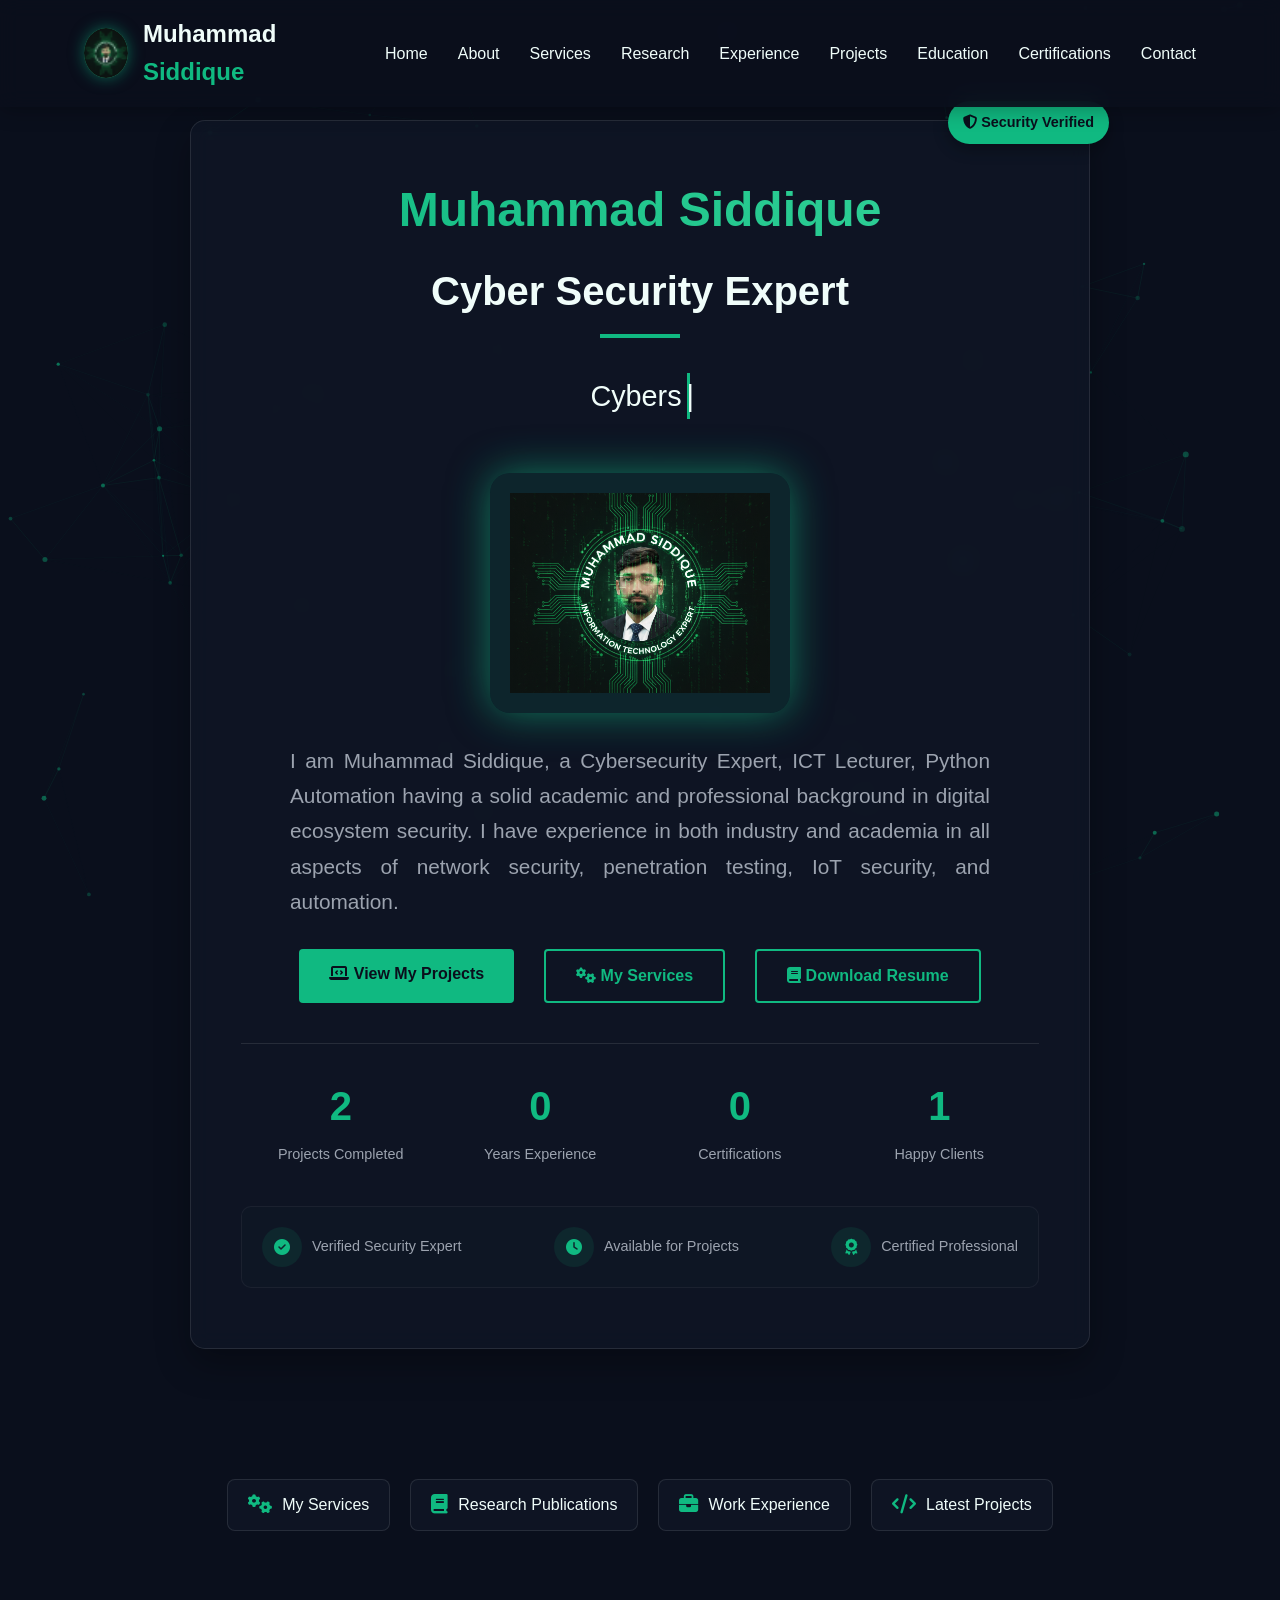
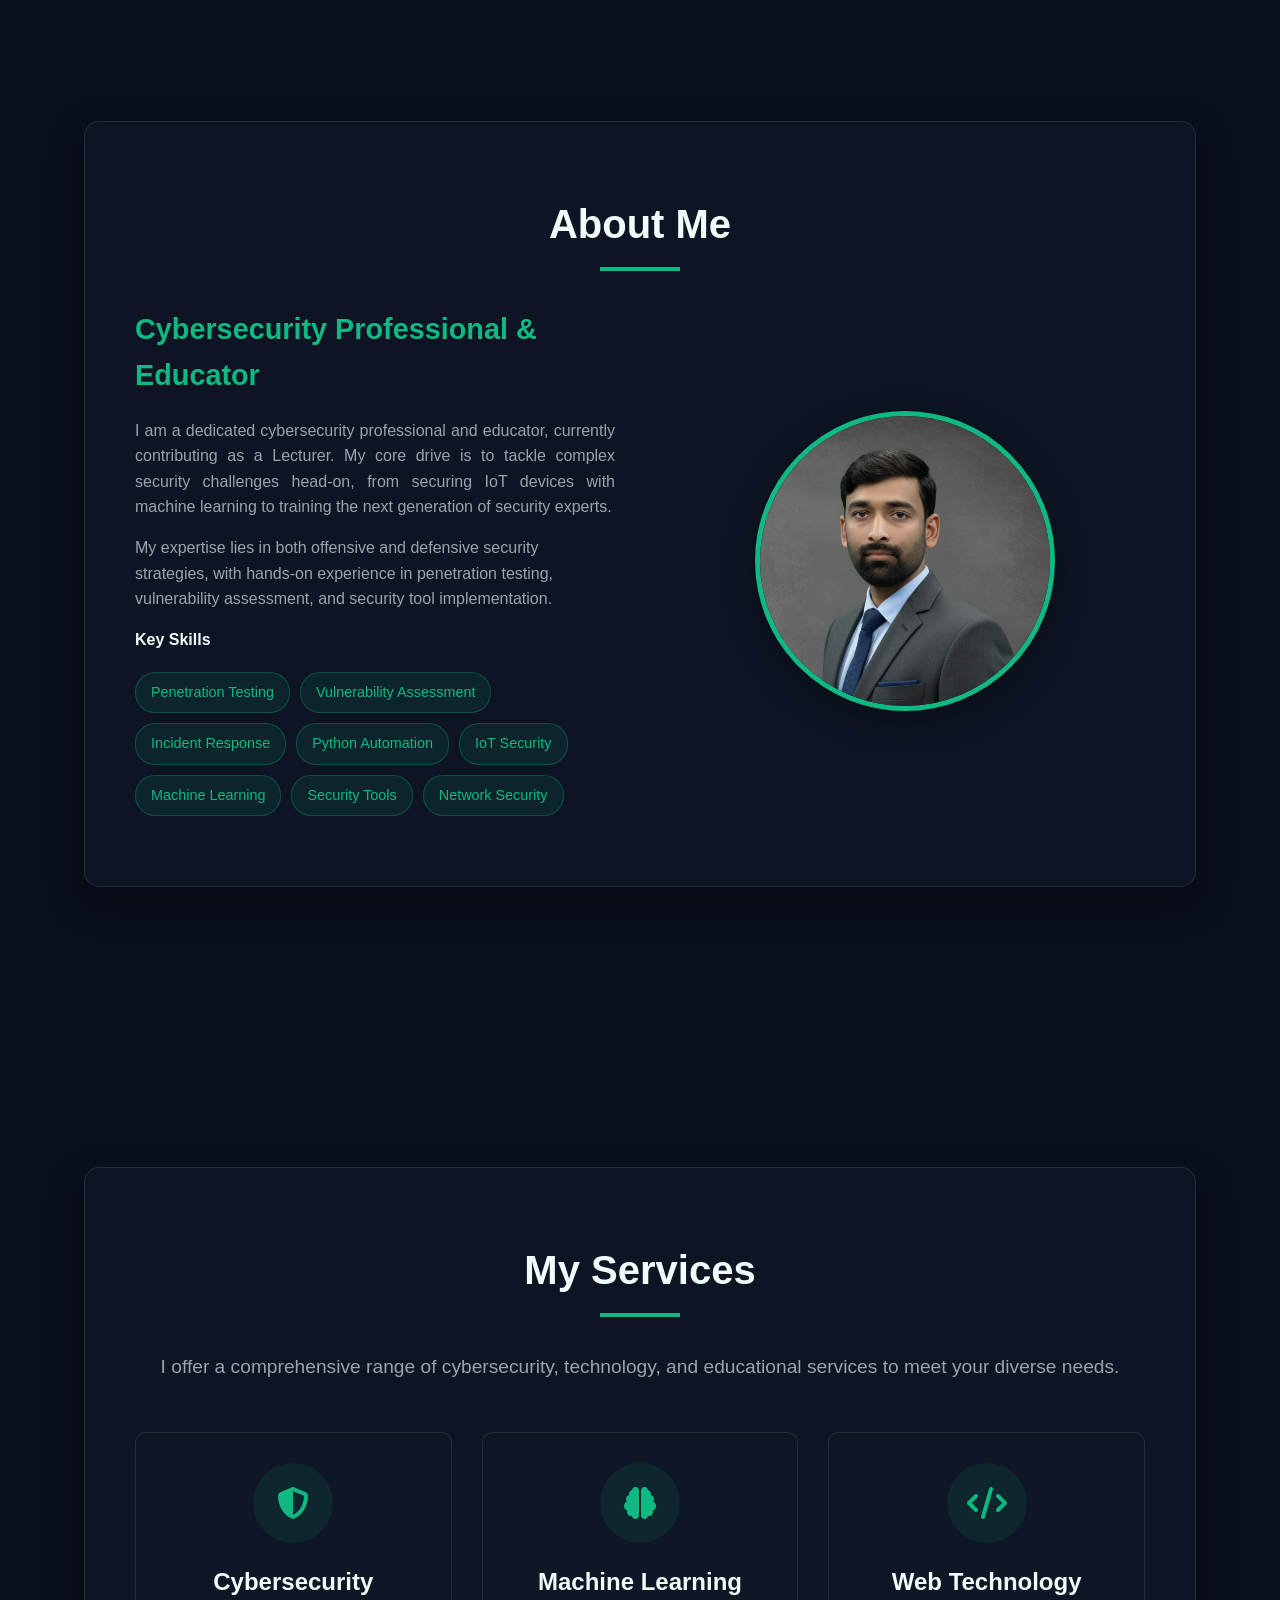
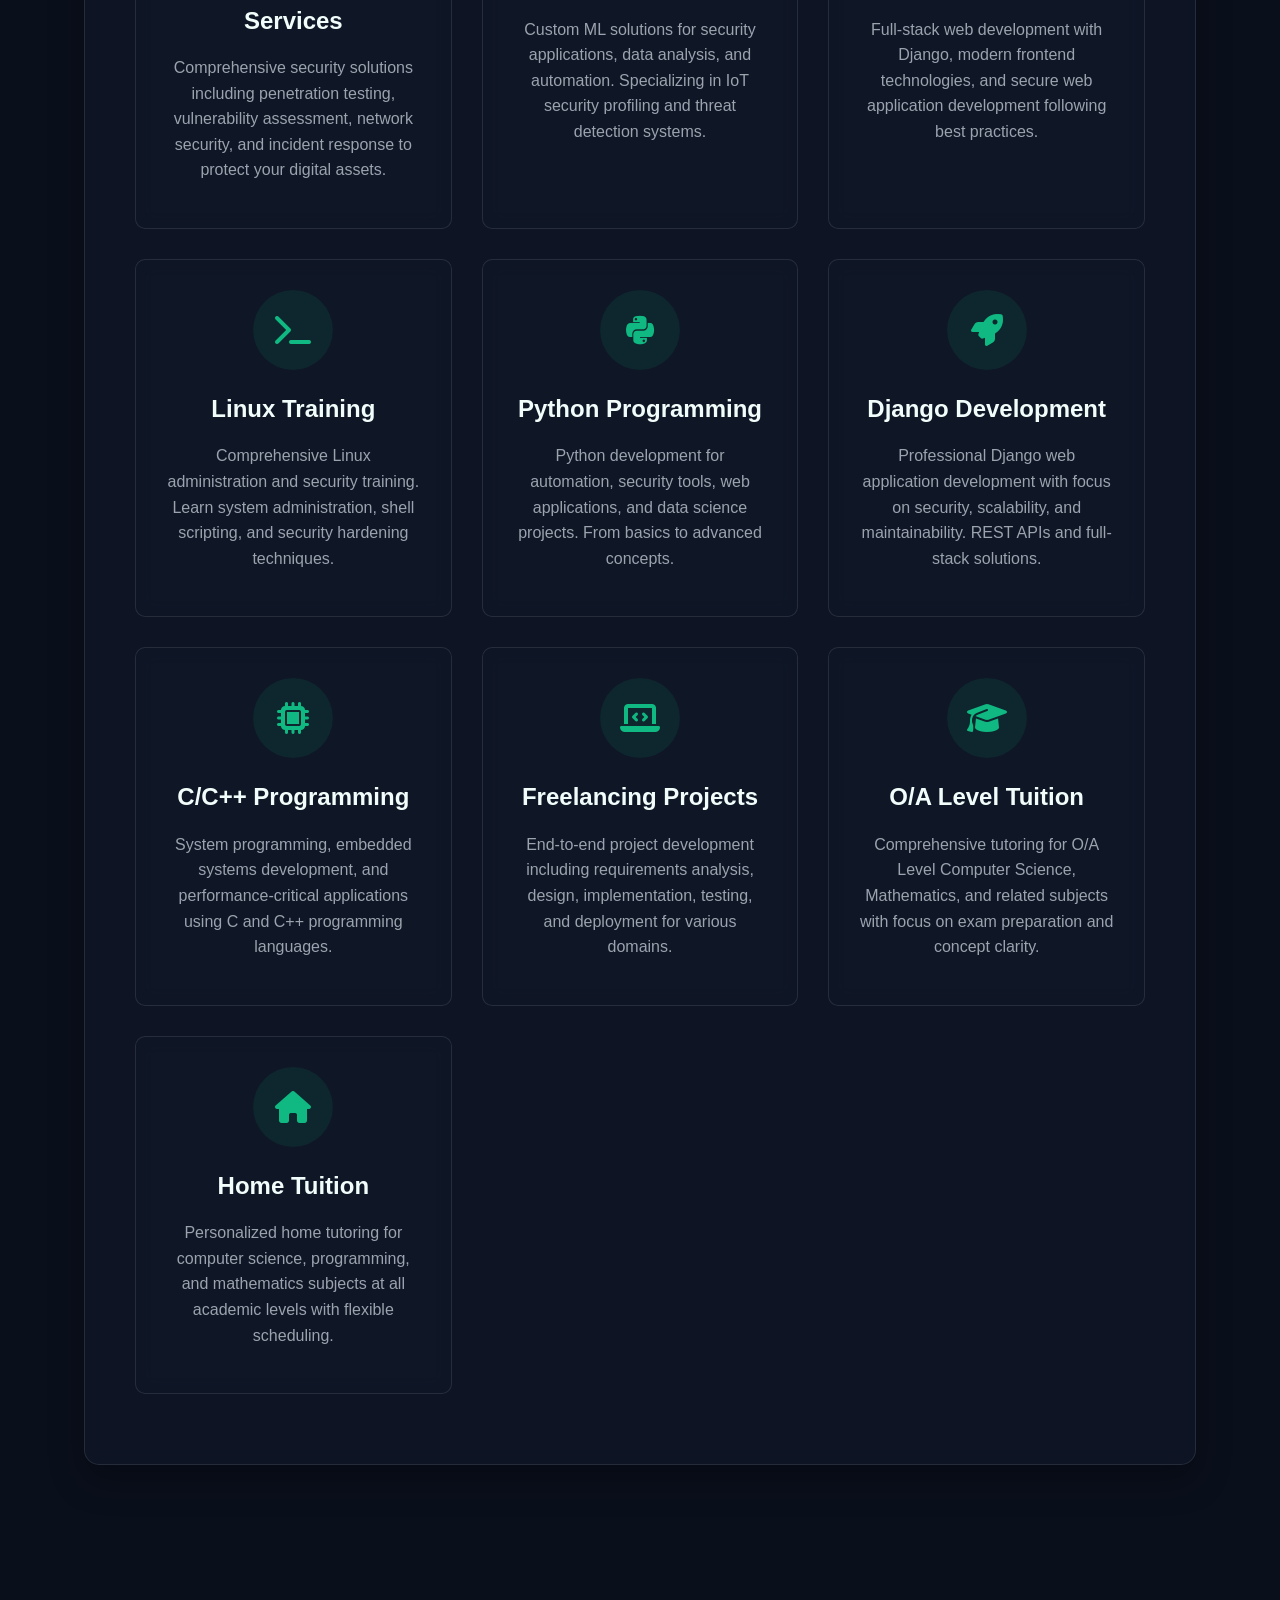
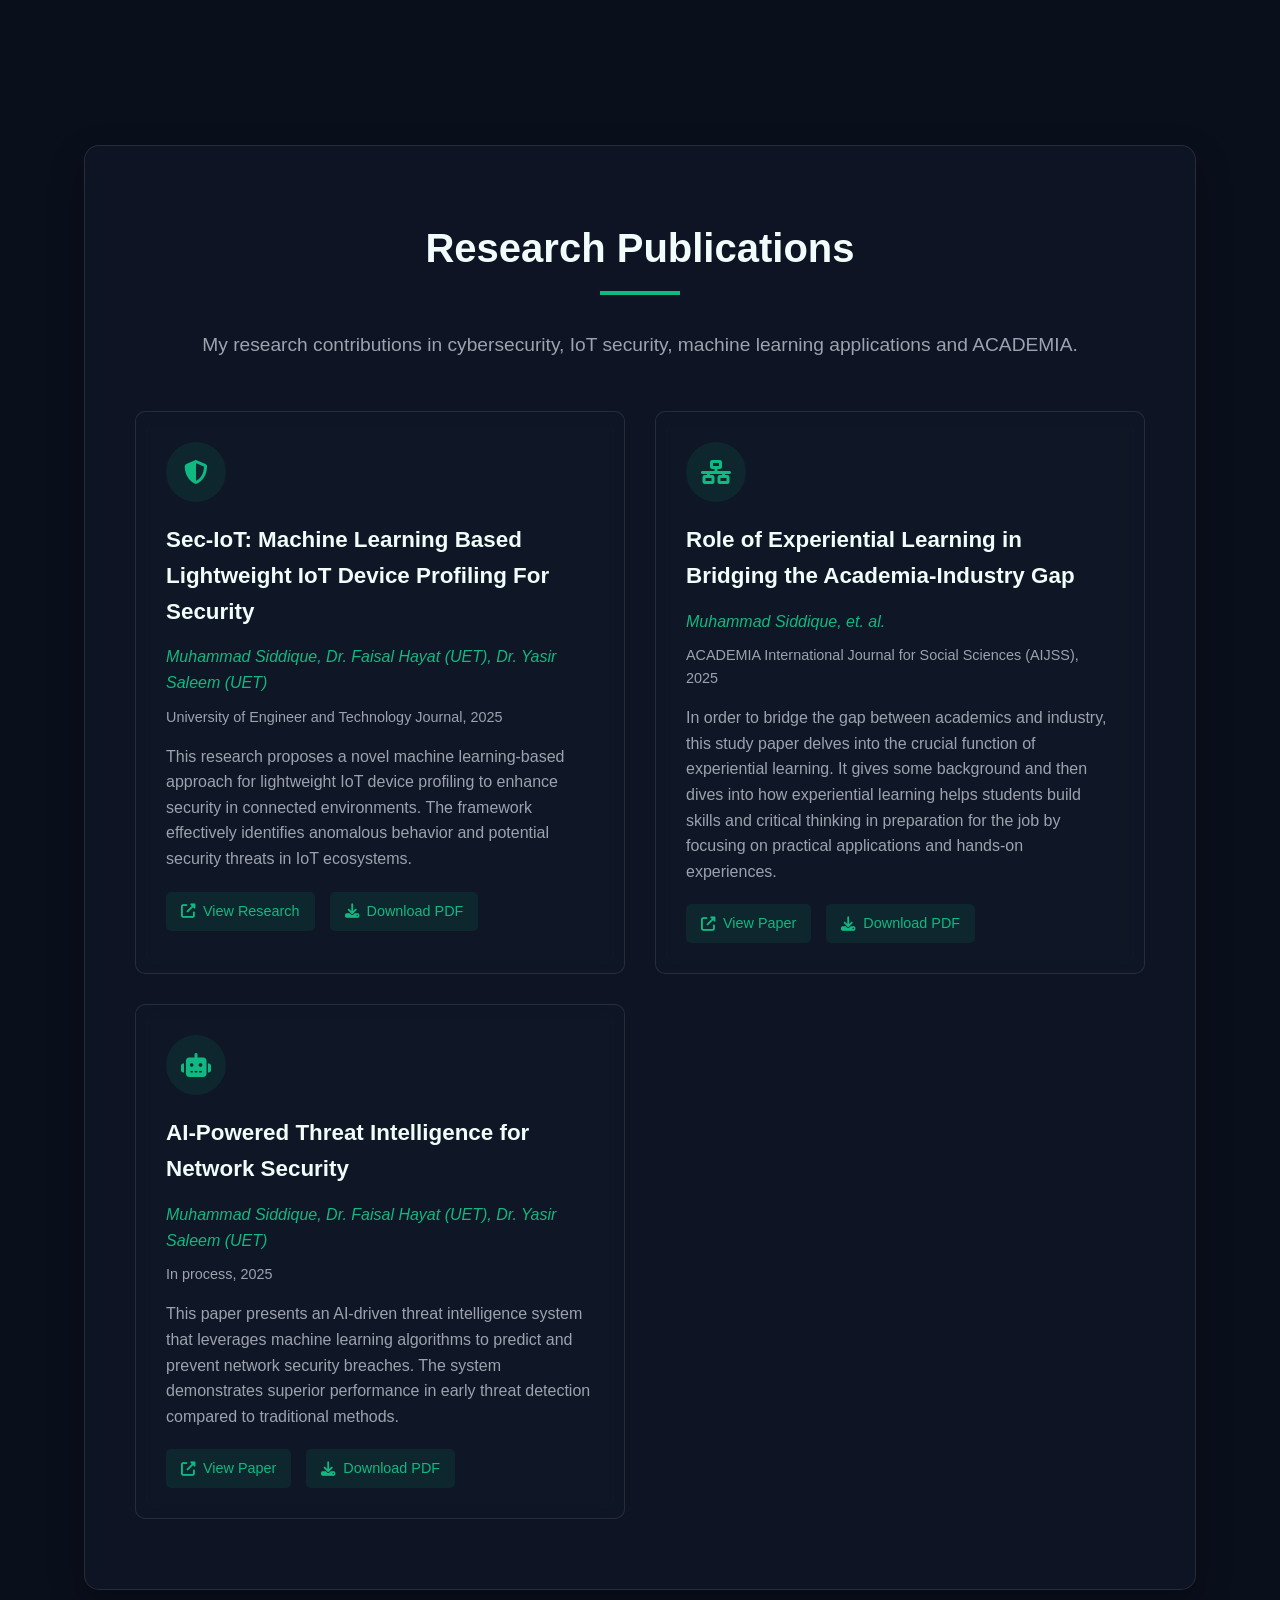
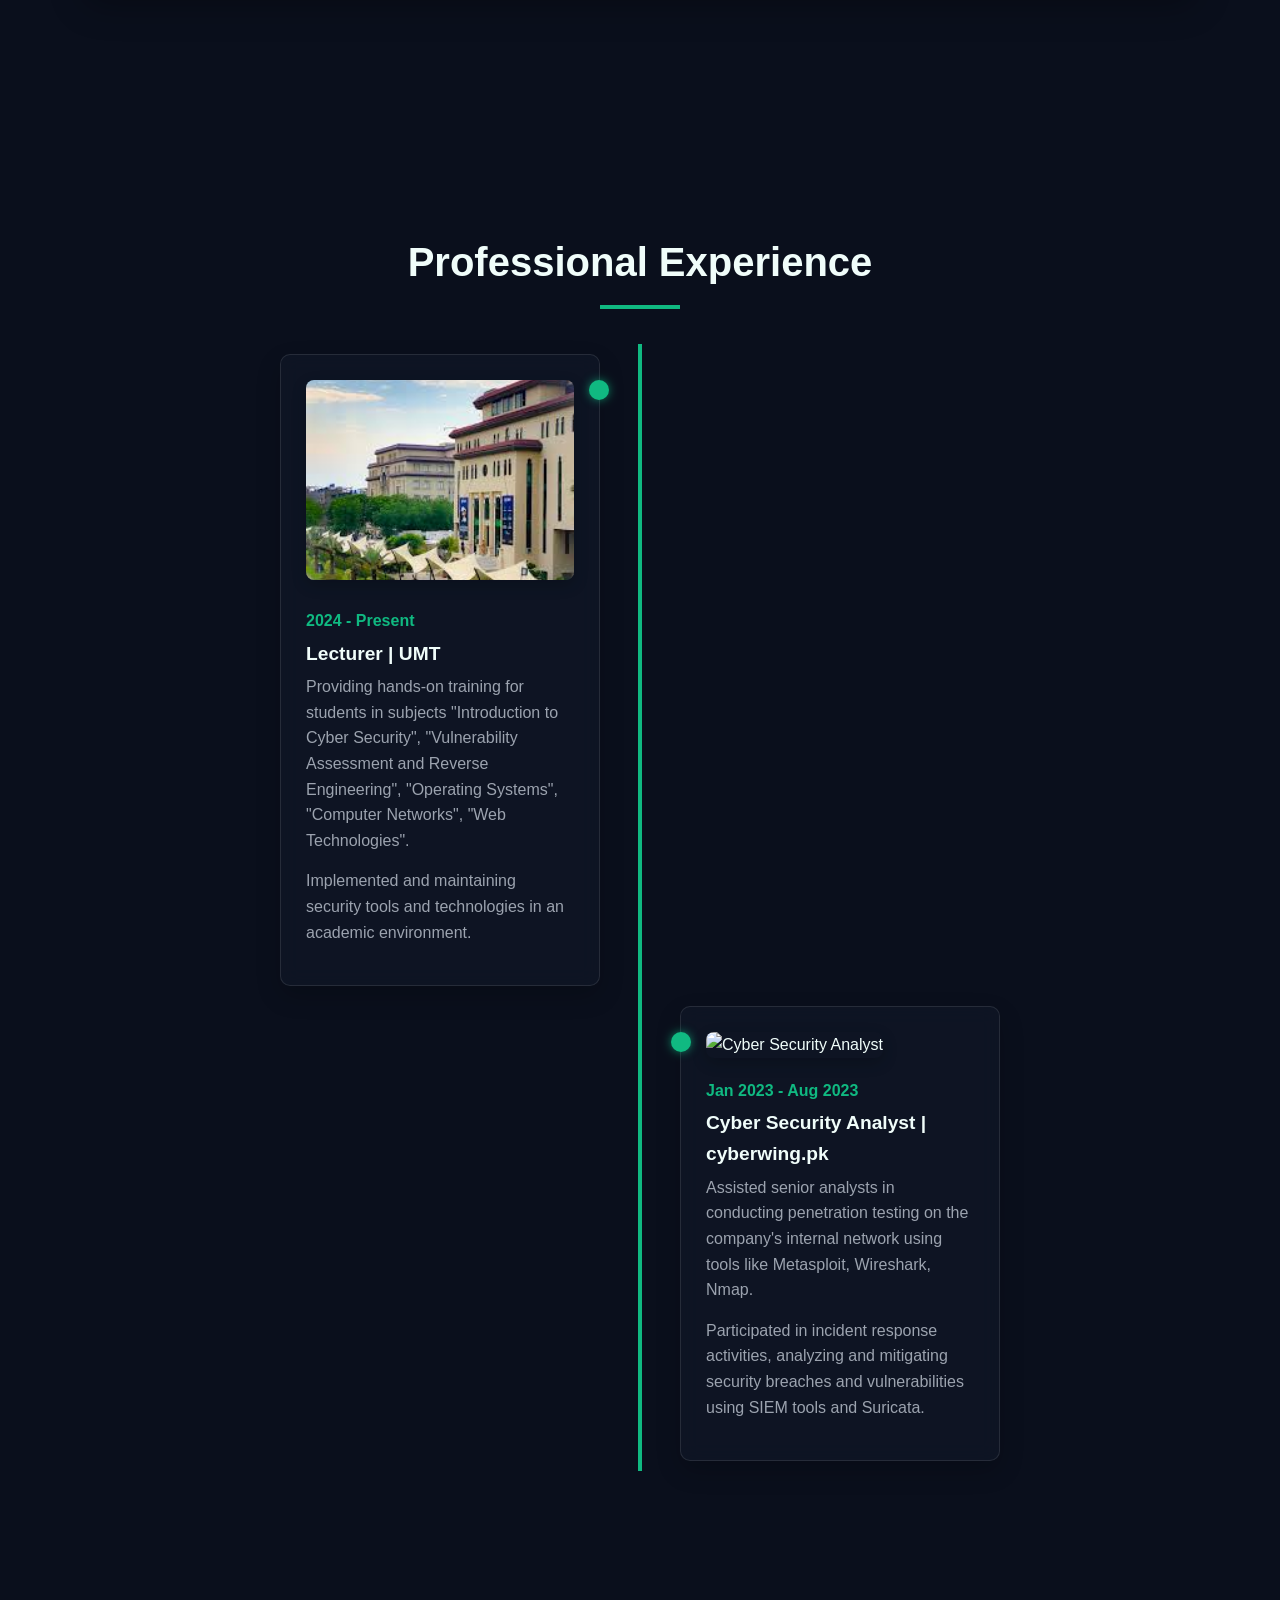
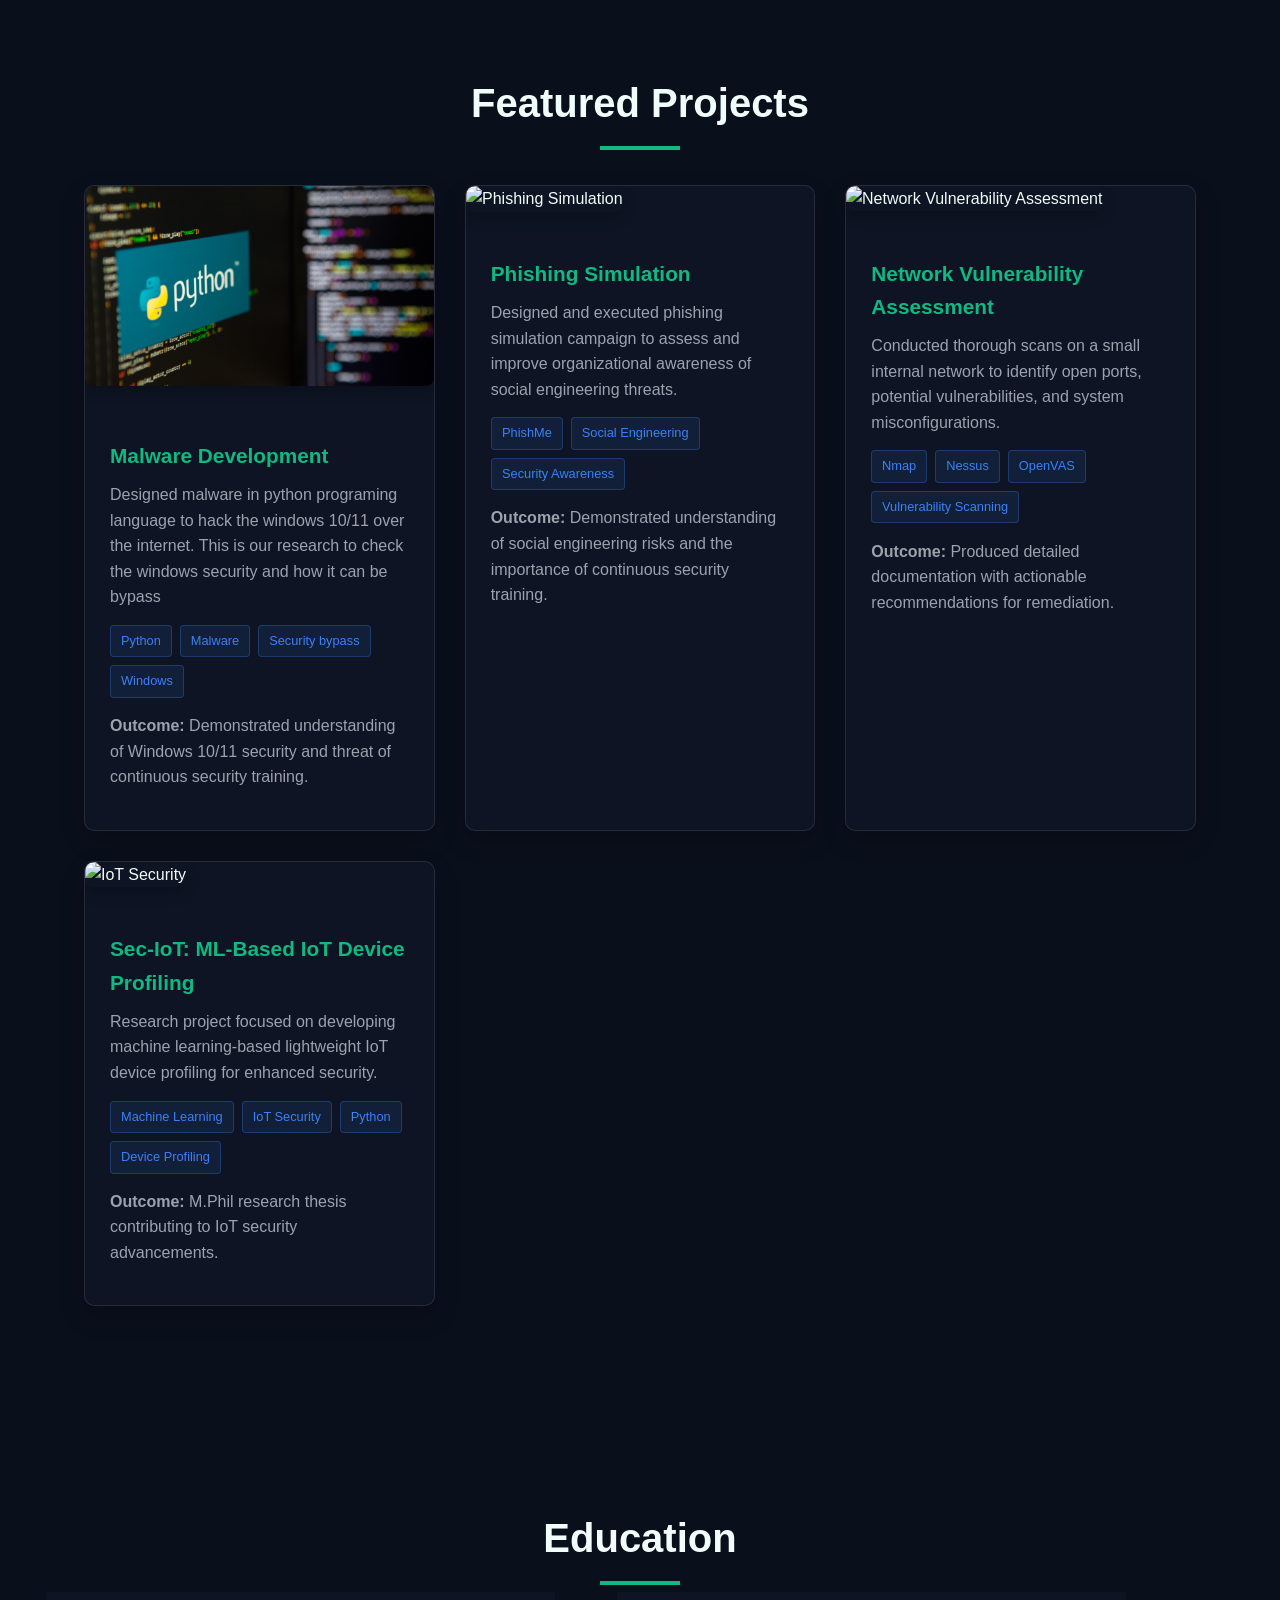
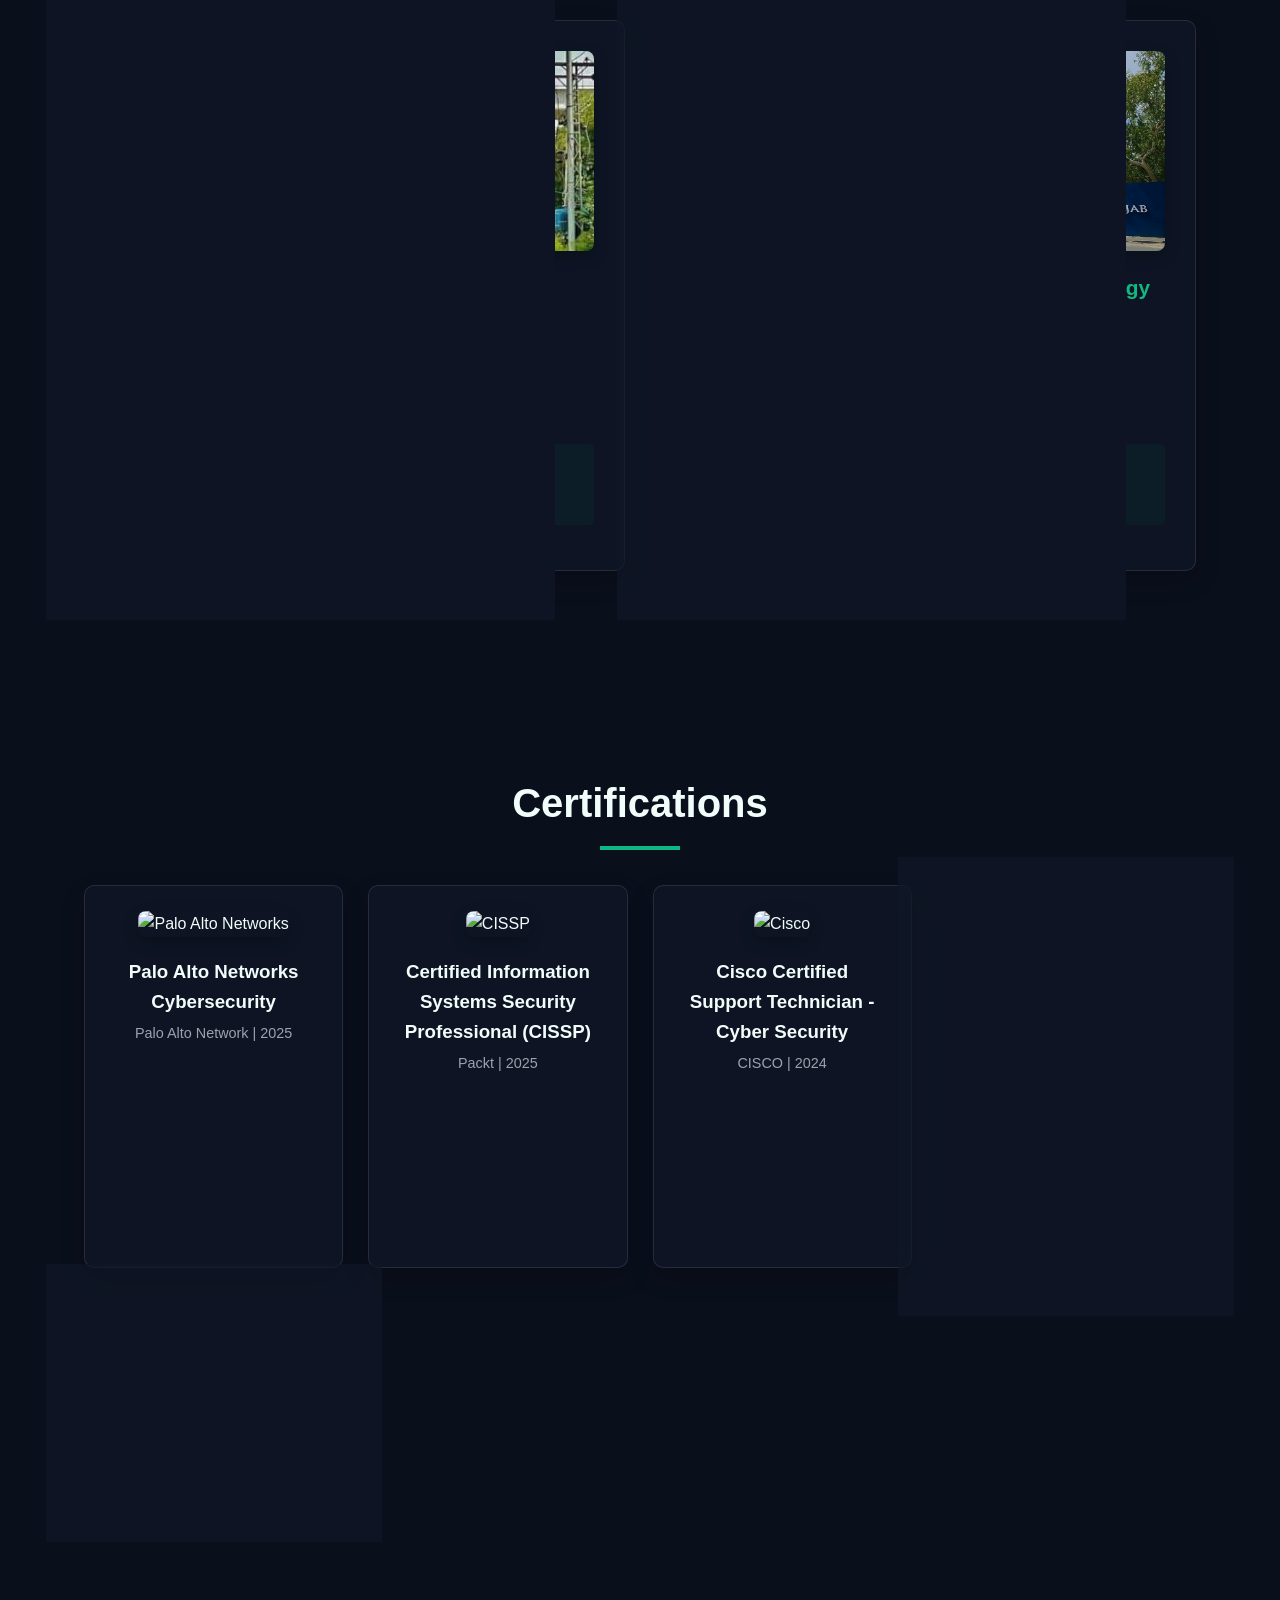
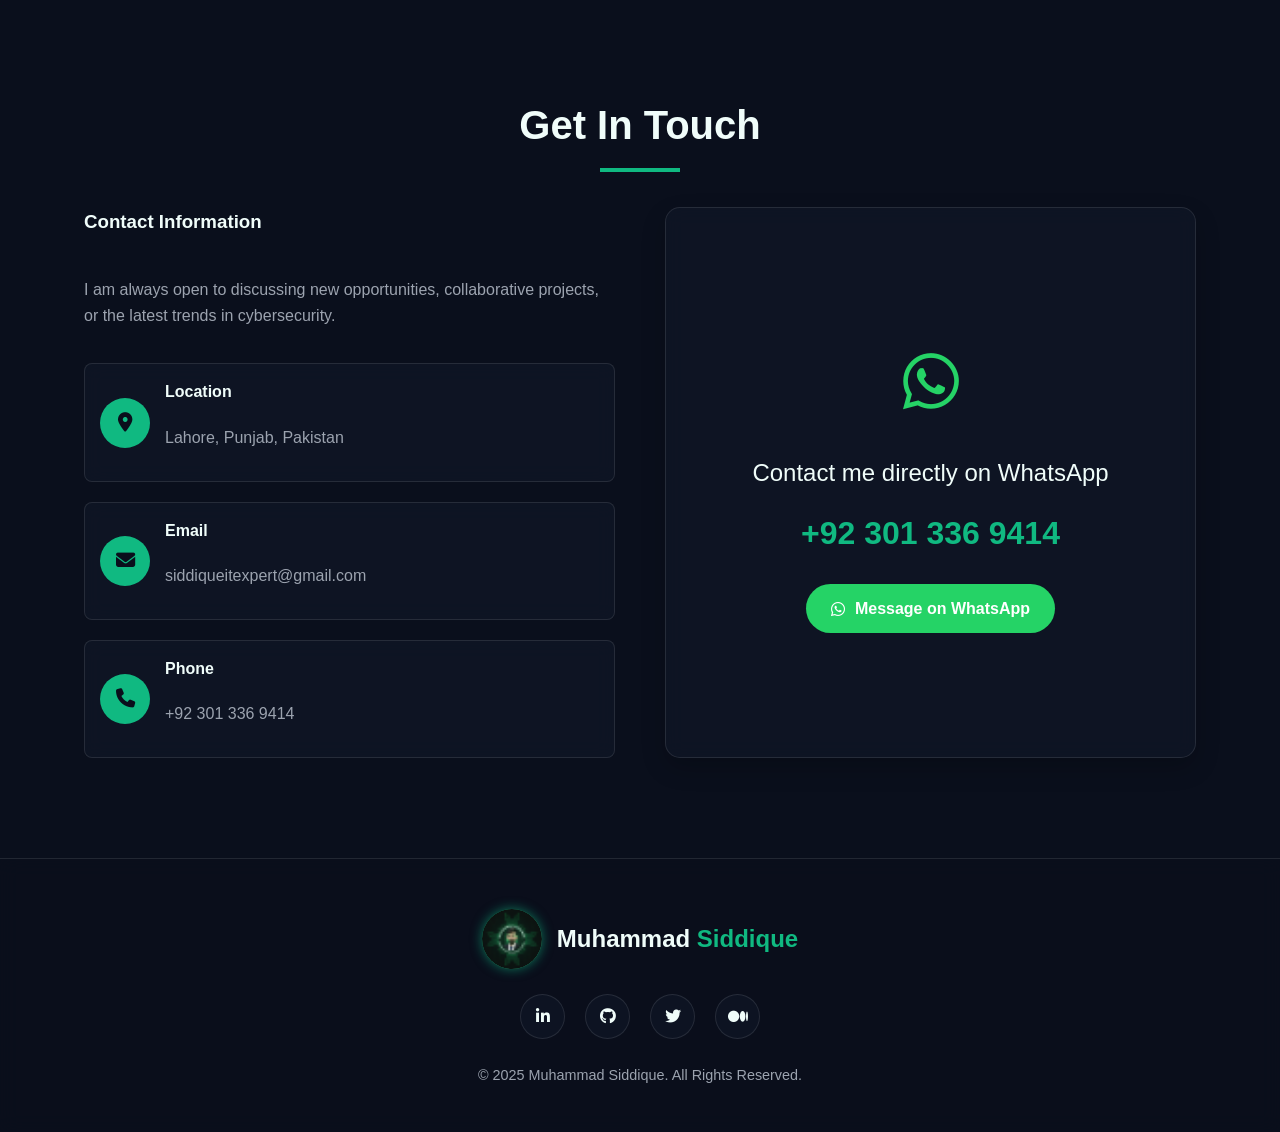
==== index.html @ 1ceaa765 "Update index.html" ====
<!DOCTYPE html>
<html lang="en">
<head>
    <meta charset="UTF-8">
    <meta name="viewport" content="width=device-width, initial-scale=1.0">
    <title>Muhammad Siddique | Cybersecurity Expert</title>
    <link rel="stylesheet" href="https://cdnjs.cloudflare.com/ajax/libs/font-awesome/6.4.0/css/all.min.css">
    <link rel="stylesheet" href="style.css">
</head>
<body>
    <!-- Animated Network Background -->
    <canvas id="network-canvas"></canvas>

    <!-- Scroll to top button -->
    <div class="scroll-top" id="scrollTop">
        <i class="fas fa-chevron-up"></i>
    </div>

    <!-- Header -->
    <header>
        <div class="container header-container">
            <div class="logo-container"> 
                <div class="logo-img"><img src="/favicon/favicon-32x32.png" alt=""></div>
                <div class="logo-text">Muhammad <span>Siddique</span></div>
            </div>
            <nav>
                <div class="menu-toggle" id="menuToggle">
                    <i class="fas fa-bars"></i>
                </div>
                <ul id="navMenu">
                    <li><a href="#home">Home</a></li>
                    <li><a href="#about">About</a></li>
                    <li><a href="#services">Services</a></li>
                    <li><a href="#research">Research</a></li>
                    <li><a href="#experience">Experience</a></li>
                    <li><a href="#projects">Projects</a></li>
                    <li><a href="#education">Education</a></li>
                    <li><a href="#certifications">Certifications</a></li>
                    <li><a href="#contact">Contact</a></li>
                </ul>
            </nav>
        </div>
    </header>

    <!-- Enhanced Hero Section - Centered -->
    <section class="hero" id="home">
        <div class="container">
            <div class="hero-content">
                <div class="security-badge">
                    <i class="fas fa-shield-alt"></i> Security Verified
                </div>
                
                <h1>Muhammad <span class="highlight">Siddique</span></h1>
                
                <!-- Name above typing text -->
                <div class="name-above-typing">
                    <h2 class="profession-title">Cyber Security Expert</h2>
                </div>
                
                <div class="typing-text" id="typingText"></div>
                
                <!-- Logo before description -->
                <div class="hero-logo">
                    <div class="hero-logo-container">
                        <div class="hero-logo-img">
                            <div style="width: 100%; height: 200px; background: rgba(16, 185, 129, 0.1); display: flex; align-items: center; justify-content: center; color: var(--primary); font-size: 1.5rem;">
                               <img src="asserts/logo.png" alt="">
                                
                            </div>
                        </div>
                       
                    </div>
                </div>

                <p style="text-align: justify;" class="hero-description">I am Muhammad Siddique, a Cybersecurity Expert, ICT Lecturer, 
                    Python Automation having a solid academic and professional background in digital 
                    ecosystem security. I have experience in both industry and academia in all aspects
                     of network security, penetration testing, IoT security, and automation.</p>
                
                <div class="hero-buttons">
                    <a href="#projects" class="btn">
                        <i class="fas fa-laptop-code"></i> View My Projects
                    </a>
                    <a href="#services" class="btn btn-secondary">
                        <i class="fas fa-cogs"></i> My Services
                    </a>
                    <a href="asserts/Muhammad_Siddique_Resume.pdf" class="btn btn-secondary">
                        <i class="fas fa-book"></i> Download Resume
                    </a>
                </div>
                
                <div class="hero-stats">
                    <div class="stat-item">
                        <div class="stat-number" id="projectsCount">0</div>
                        <div class="stat-label">Projects Completed</div>
                    </div>
                    <div class="stat-item">
                        <div class="stat-number" id="experienceYears">0</div>
                        <div class="stat-label">Years Experience</div>
                    </div>
                    <div class="stat-item">
                        <div class="stat-number" id="certificationsCount">0</div>
                        <div class="stat-label">Certifications</div>
                    </div>
                    <div class="stat-item">
                        <div class="stat-number" id="clientsCount">0</div>
                        <div class="stat-label">Happy Clients</div>
                    </div>
                </div>
                
                <div class="trust-indicators">
                    <div class="trust-item">
                        <div class="trust-icon">
                            <i class="fas fa-check-circle"></i>
                        </div>
                        <div class="trust-text">Verified Security Expert</div>
                    </div>
                    <div class="trust-item">
                        <div class="trust-icon">
                            <i class="fas fa-clock"></i>
                        </div>
                        <div class="trust-text">Available for Projects</div>
                    </div>
                    <div class="trust-item">
                        <div class="trust-icon">
                            <i class="fas fa-award"></i>
                        </div>
                        <div class="trust-text">Certified Professional</div>
                    </div>
                </div>
            </div>
        </div>
    </section>

    <!-- Quick Links Section -->
    <section class="quick-links-section">
        <div class="container">
            <div class="quick-links">
                <a href="#services" class="quick-link">
                    <i class="fas fa-cogs"></i>
                    <span>My Services</span>
                </a>
                <a href="#research" class="quick-link">
                    <i class="fas fa-book"></i>
                    <span>Research Publications</span>
                </a>
                <a href="#experience" class="quick-link">
                    <i class="fas fa-briefcase"></i>
                    <span>Work Experience</span>
                </a>
                <a href="#projects" class="quick-link">
                    <i class="fas fa-code"></i>
                    <span>Latest Projects</span>
                </a>
            </div>
        </div>
    </section>

    <!-- About Section -->
    <section id="about">
        <div class="container">
            <div class="about">
                <h2>About Me</h2>
                <div class="about-content">
                    <div class="about-text">
                        <h3>Cybersecurity Professional & Educator</h3>
                        <p style="text-align: justify;">I am a dedicated cybersecurity professional and educator, currently contributing as a Lecturer. My core drive is to tackle complex security challenges head-on, from securing IoT devices with machine learning to training the next generation of security experts.</p>
                        <p>My expertise lies in both offensive and defensive security strategies, with hands-on experience in penetration testing, vulnerability assessment, and security tool implementation.</p>
                        
                        <h4>Key Skills</h4>
                        <div class="skills">
                            <span class="skill-tag">Penetration Testing</span>
                            <span class="skill-tag">Vulnerability Assessment</span>
                            <span class="skill-tag">Incident Response</span>
                            <span class="skill-tag">Python Automation</span>
                            <span class="skill-tag">IoT Security</span>
                            <span class="skill-tag">Machine Learning</span>
                            <span class="skill-tag">Security Tools</span>
                            <span class="skill-tag">Network Security</span>
                        </div>
                    </div>
                    <div class="profile-img-container">
                        <img src="asserts/siddique.png" alt="Muhammad Siddique" class="profile-img">
                    </div>
                </div>
            </div>
        </div>
    </section>

    <!-- Services Section -->
    <section id="services">
        <div class="container">
            <div class="services">
                <h2>My Services</h2>
                <p style="text-align: center; margin-bottom: 50px; font-size: 1.2rem; color: var(--gray);">
                    I offer a comprehensive range of cybersecurity, technology, and educational services to meet your diverse needs.
                </p>
                
                <div class="services-grid">
                    <div class="service-card">
                        <div class="service-icon">
                            <i class="fas fa-shield-alt"></i>
                        </div>
                        <h3 class="service-title">Cybersecurity Services</h3>
                        <p class="service-description">
                            Comprehensive security solutions including penetration testing, vulnerability assessment, 
                            network security, and incident response to protect your digital assets.
                        </p>
                    </div>
                    
                    <div class="service-card">
                        <div class="service-icon">
                            <i class="fas fa-brain"></i>
                        </div>
                        <h3 class="service-title">Machine Learning</h3>
                        <p class="service-description">
                            Custom ML solutions for security applications, data analysis, and automation. 
                            Specializing in IoT security profiling and threat detection systems.
                        </p>
                    </div>
                    
                    <div class="service-card">
                        <div class="service-icon">
                            <i class="fas fa-code"></i>
                        </div>
                        <h3 class="service-title">Web Technology</h3>
                        <p class="service-description">
                            Full-stack web development with Django, modern frontend technologies, 
                            and secure web application development following best practices.
                        </p>
                    </div>
                    
                    <div class="service-card">
                        <div class="service-icon">
                            <i class="fas fa-terminal"></i>
                        </div>
                        <h3 class="service-title">Linux Training</h3>
                        <p class="service-description">
                            Comprehensive Linux administration and security training. Learn system administration, 
                            shell scripting, and security hardening techniques.
                        </p>
                    </div>
                    
                    <div class="service-card">
                        <div class="service-icon">
                            <i class="fab fa-python"></i>
                        </div>
                        <h3 class="service-title">Python Programming</h3>
                        <p class="service-description">
                            Python development for automation, security tools, web applications, 
                            and data science projects. From basics to advanced concepts.
                        </p>
                    </div>
                    
                    <div class="service-card">
                        <div class="service-icon">
                            <i class="fas fa-rocket"></i>
                        </div>
                        <h3 class="service-title">Django Development</h3>
                        <p class="service-description">
                            Professional Django web application development with focus on security, 
                            scalability, and maintainability. REST APIs and full-stack solutions.
                        </p>
                    </div>
                    
                    <div class="service-card">
                        <div class="service-icon">
                            <i class="fas fa-microchip"></i>
                        </div>
                        <h3 class="service-title">C/C++ Programming</h3>
                        <p class="service-description">
                            System programming, embedded systems development, and performance-critical 
                            applications using C and C++ programming languages.
                        </p>
                    </div>
                    
                    <div class="service-card">
                        <div class="service-icon">
                            <i class="fas fa-laptop-code"></i>
                        </div>
                        <h3 class="service-title">Freelancing Projects</h3>
                        <p class="service-description">
                            End-to-end project development including requirements analysis, design, 
                            implementation, testing, and deployment for various domains.
                        </p>
                    </div>
                    
                    <div class="service-card">
                        <div class="service-icon">
                            <i class="fas fa-graduation-cap"></i>
                        </div>
                        <h3 class="service-title">O/A Level Tuition</h3>
                        <p class="service-description">
                            Comprehensive tutoring for O/A Level Computer Science, Mathematics, 
                            and related subjects with focus on exam preparation and concept clarity.
                        </p>
                    </div>
                    
                    <div class="service-card">
                        <div class="service-icon">
                            <i class="fas fa-home"></i>
                        </div>
                        <h3 class="service-title">Home Tuition</h3>
                        <p class="service-description">
                            Personalized home tutoring for computer science, programming, and 
                            mathematics subjects at all academic levels with flexible scheduling.
                        </p>
                    </div>
                </div>
            </div>
        </div>
    </section>

    <!-- Research Publications Section -->
    <section id="research">
        <div class="container">
            <div class="research">
                <h2>Research Publications</h2>
                <p style="text-align: center; margin-bottom: 50px; font-size: 1.2rem; color: var(--gray);">
                    My research contributions in cybersecurity, IoT security, machine learning applications and ACADEMIA.
                </p>
                
                <div class="research-grid">
                    <div class="research-card">
                        <div class="research-icon">
                            <i class="fas fa-shield-alt"></i>
                        </div>
                        <h3 class="research-title">Sec-IoT: Machine Learning Based Lightweight IoT Device Profiling For Security</h3>
                        <p class="research-authors">Muhammad Siddique, Dr. Faisal Hayat (UET), Dr. Yasir Saleem (UET)</p>
                        <p class="research-venue">University of Engineer and Technology Journal, 2025</p>
                        <p class="research-abstract">
                            This research proposes a novel machine learning-based approach for lightweight IoT device profiling 
                            to enhance security in connected environments. The framework effectively identifies anomalous behavior 
                            and potential security threats in IoT ecosystems.
                        </p>
                        <div class="research-links">
                            <a href="asserts/MyResearchThesis.pdf" class="research-link">
                                <i class="fas fa-external-link-alt"></i> View Research
                            </a>
                            <a href="asserts/MyResearchThesis.pdf" class="research-link">
                                <i class="fas fa-download"></i> Download PDF
                            </a>
                        </div>
                    </div>
                    
                    <div class="research-card">
                        <div class="research-icon">
                            <i class="fas fa-network-wired"></i>
                        </div>
                        <h3 class="research-title">Role of Experiential Learning in Bridging the Academia-Industry Gap</h3>
                        <p class="research-authors">Muhammad Siddique, et. al.</p>
                        <p class="research-venue">ACADEMIA International Journal for Social Sciences (AIJSS), 2025</p>
                        <p class="research-abstract">
                            In order to bridge the gap between academics and industry, 
                            this study paper delves into the crucial function of experiential learning. 
                            It gives some background and then dives into how experiential learning helps 
                            students build skills and critical thinking in preparation for the job by focusing on practical 
                            applications and hands-on experiences.
                        </p>
                        <div class="research-links">
                            <a href="asserts/paper.pdf" class="research-link">
                                <i class="fas fa-external-link-alt"></i> View Paper
                            </a>
                            <a href="asserts/paper.pdf" class="research-link">
                                <i class="fas fa-download"></i> Download PDF
                            </a>
                        </div>
                    </div>
                    
                    <div class="research-card">
                        <div class="research-icon">
                            <i class="fas fa-robot"></i>
                        </div>
                        <h3 class="research-title">AI-Powered Threat Intelligence for Network Security</h3>
                        <p class="research-authors">Muhammad Siddique, Dr. Faisal Hayat (UET), Dr. Yasir Saleem (UET)</p>
                        <p class="research-venue">In process, 2025</p>
                        <p class="research-abstract">
                            This paper presents an AI-driven threat intelligence system that leverages machine learning 
                            algorithms to predict and prevent network security breaches. The system demonstrates 
                            superior performance in early threat detection compared to traditional methods.
                        </p>
                        <div class="research-links">
                            <a href="#" class="research-link">
                                <i class="fas fa-external-link-alt"></i> View Paper
                            </a>
                            <a href="#" class="research-link">
                                <i class="fas fa-download"></i> Download PDF
                            </a>
                        </div>
                    </div>
                </div>
            </div>
        </div>
    </section>

    <!-- Experience Section -->
    <section id="experience">
        <div class="container">
            <h2>Professional Experience</h2>
            <div class="timeline">
                <div class="timeline-item">
                    <div class="timeline-content">
                        <img src="asserts/umt.jpeg" alt="Lab Engineer" class="section-img">
                        <div class="timeline-date">2024 - Present</div>
                        <div class="timeline-role">Lecturer | UMT</div>
                        <p>Providing hands-on training for students in subjects "Introduction to Cyber Security", "Vulnerability Assessment and Reverse Engineering", "Operating Systems", "Computer Networks", "Web Technologies".</p>
                        <p>Implemented and maintaining security tools and technologies in an academic environment.</p>
                    </div>
                </div>
                <div class="timeline-item">
                    <div class="timeline-content">
                        <img src="https://images.unsplash.com/photo-1551288049-bebda4e38f71?ixlib=rb-4.0.3&auto=format&fit=crop&w=800&q=80" alt="Cyber Security Analyst" class="section-img">
                        <div class="timeline-date">Jan 2023 - Aug 2023</div>
                        <div class="timeline-role">Cyber Security Analyst | cyberwing.pk</div>
                        <p>Assisted senior analysts in conducting penetration testing on the company's internal network using tools like Metasploit, Wireshark, Nmap.</p>
                        <p>Participated in incident response activities, analyzing and mitigating security breaches and vulnerabilities using SIEM tools and Suricata.</p>
                    </div>
                </div>
            </div>
        </div>
    </section>

    <!-- Projects Section -->
    <section id="projects">
        <div class="container">
            <h2>Featured Projects</h2>
            <div class="projects-grid">
            <div class="project-card">
                    <img src="asserts/malware.jpg" alt="Python Malware" class="section-img">
                    <div class="project-content">
                        <h3 class="project-title">Malware Development</h3>
                        <p>Designed malware in python programing language to hack the windows 10/11 over the internet. This is our research to check the windows security and how it can be bypass</p>
                        <div class="project-tools">
                            <span class="tool-tag">Python</span>
                            <span class="tool-tag">Malware</span>
                            <span class="tool-tag">Security bypass</span>
                            <span class="tool-tag">Windows</span>
                        </div>
                        <p><strong>Outcome:</strong> Demonstrated understanding of Windows 10/11 security and threat of continuous security training.</p>
                    </div>
                </div>
                <div class="project-card">
                    <img src="https://images.unsplash.com/photo-1607799279861-4dd421887fb3?ixlib=rb-4.0.3&auto=format&fit=crop&w=800&q=80" alt="Phishing Simulation" class="section-img">
                    <div class="project-content">
                        <h3 class="project-title">Phishing Simulation</h3>
                        <p>Designed and executed phishing simulation campaign to assess and improve organizational awareness of social engineering threats.</p>
                        <div class="project-tools">
                            <span class="tool-tag">PhishMe</span>
                            <span class="tool-tag">Social Engineering</span>
                            <span class="tool-tag">Security Awareness</span>
                        </div>
                        <p><strong>Outcome:</strong> Demonstrated understanding of social engineering risks and the importance of continuous security training.</p>
                    </div>
                </div>
                <div class="project-card">
                    <img src="https://images.unsplash.com/photo-1558494949-ef010cbdcc31?ixlib=rb-4.0.3&auto=format&fit=crop&w=800&q=80" alt="Network Vulnerability Assessment" class="section-img">
                    <div class="project-content">
                        <h3 class="project-title">Network Vulnerability Assessment</h3>
                        <p>Conducted thorough scans on a small internal network to identify open ports, potential vulnerabilities, and system misconfigurations.</p>
                        <div class="project-tools">
                            <span class="tool-tag">Nmap</span>
                            <span class="tool-tag">Nessus</span>
                            <span class="tool-tag">OpenVAS</span>
                            <span class="tool-tag">Vulnerability Scanning</span>
                        </div>
                        <p><strong>Outcome:</strong> Produced detailed documentation with actionable recommendations for remediation.</p>
                    </div>
                </div>
                <div class="project-card">
                    <img src="https://images.unsplash.com/photo-1555949963-aa79dcee981c?ixlib=rb-4.0.3&auto=format&fit=crop&w=800&q=80" alt="IoT Security" class="section-img">
                    <div class="project-content">
                        <h3 class="project-title">Sec-IoT: ML-Based IoT Device Profiling</h3>
                        <p>Research project focused on developing machine learning-based lightweight IoT device profiling for enhanced security.</p>
                        <div class="project-tools">
                            <span class="tool-tag">Machine Learning</span>
                            <span class="tool-tag">IoT Security</span>
                            <span class="tool-tag">Python</span>
                            <span class="tool-tag">Device Profiling</span>
                        </div>
                        <p><strong>Outcome:</strong> M.Phil research thesis contributing to IoT security advancements.</p>
                    </div>
                </div>
            </div>
        </div>
    </section>

    <!-- Education Section -->
    <section id="education">
        <div class="container">
            <h2>Education</h2>
            <div class="education-grid">
                <div class="education-card">
                    <img src="asserts/uet.jpeg" alt="University of Engineering and Technology" class="section-img">
                    <h3 class="education-degree">Master of Philosophy (M.Phil) in Computer Engineering</h3>
                    <p>University of Engineering and Technology, Lahore, Pakistan</p>
                    <p class="education-date">Completed in May, 2025</p>
                    <div class="education-thesis">
                        <strong>Research Thesis:</strong> "Sec-IoT: Machine Learning Based Lightweight IoT Device Profiling For Security"
                    </div>
                </div>
                <div class="education-card">
                    <img src="asserts/pu.jpg" alt="University of the Punjab" class="section-img">
                    <h3 class="education-degree">Bachelor of Science in Information Technology (BS HONS)</h3>
                    <p>University of the Punjab, Lahore, Pakistan</p>
                    <p class="education-date">Graduated 2021</p>
                    <div class="education-thesis">
                        <strong>Final Year Project:</strong> Web-based application for online shopping
                    </div>
                </div>
            </div>
        </div>
    </section>

    <!-- Certifications Section -->
    <section id="certifications">
        <div class="container">
            <h2>Certifications</h2>
            <div class="certs-grid">
                <div class="cert-card">
                    <img src="https://images.unsplash.com/photo-1614064641938-3bbee52942c7?ixlib=rb-4.0.3&auto=format&fit=crop&w=800&q=80" alt="Palo Alto Networks" class="section-img">
                    <h3 class="cert-name">Palo Alto Networks Cybersecurity</h3>
                    <p class="cert-org">Palo Alto Network | 2025</p>
                </div>
                <div class="cert-card">
                    <img src="https://images.unsplash.com/photo-1551288049-bebda4e38f71?ixlib=rb-4.0.3&auto=format&fit=crop&w=800&q=80" alt="CISSP" class="section-img">
                    <h3 class="cert-name">Certified Information Systems Security Professional (CISSP)</h3>
                    <p class="cert-org">Packt | 2025</p>
                </div>
                <div class="cert-card">
                    <img src="https://images.unsplash.com/photo-1544197150-b99a580bb7a8?ixlib=rb-4.0.3&auto=format&fit=crop&w=800&q=80" alt="Cisco" class="section-img">
                    <h3 class="cert-name">Cisco Certified Support Technician - Cyber Security</h3>
                    <p class="cert-org">CISCO | 2024</p>
                </div>
                <div class="cert-card">
                    <img src="asserts/automation.jpg" alt="Python" class="section-img">
                    <h3 class="cert-name">Python Programming Language</h3>
                    <p class="cert-org">UET, Lahore | 2023</p>
                </div>
                <div class="cert-card">
                    <img src="https://images.unsplash.com/photo-1544197150-b99a580bb7a8?ixlib=rb-4.0.3&auto=format&fit=crop&w=800&q=80" alt="Cybersecurity" class="section-img">
                    <h3 class="cert-name">Cybersecurity and Digital Forensic</h3>
                    <p class="cert-org">UET, Lahore | 2023</p>
                </div>
            </div>
        </div>
    </section>

    <!-- Contact Section -->
    <section id="contact">
        <div class="container">
            <h2>Get In Touch</h2>
            <div class="contact-container">
                <div class="contact-info">
                    <h3>Contact Information</h3>
                    <p>I am always open to discussing new opportunities, collaborative projects, or the latest trends in cybersecurity.</p>
                    
                    <div class="contact-item">
                        <div class="contact-icon">
                            <i class="fas fa-map-marker-alt"></i>
                        </div>
                        <div>
                            <h4>Location</h4>
                            <p>Lahore, Punjab, Pakistan</p>
                        </div>
                    </div>
                    
                    <div class="contact-item">
                        <div class="contact-icon">
                            <i class="fas fa-envelope"></i>
                        </div>
                        <div>
                            <h4>Email</h4>
                            <p>siddiqueitexpert@gmail.com</p>
                        </div>
                    </div>
                    
                    <div class="contact-item">
                        <div class="contact-icon">
                            <i class="fas fa-phone"></i>
                        </div>
                        <div>
                            <h4>Phone</h4>
                            <p>+92 301 336 9414</p>
                        </div>
                    </div>
                </div>
                
                <!-- WhatsApp Contact Section -->
                <div class="whatsapp-contact">
                    <div class="whatsapp-icon">
                        <i class="fab fa-whatsapp"></i>
                    </div>
                    <div class="whatsapp-text">Contact me directly on WhatsApp</div>
                    <a href="https://wa.me/923013369414" class="whatsapp-number" target="_blank">+92 301 336 9414</a>
                    <a href="https://wa.me/923013369414" class="whatsapp-btn" target="_blank">
                        <i class="fab fa-whatsapp"></i> Message on WhatsApp
                    </a>
                </div>
            </div>
        </div>
    </section>

    <!-- Footer -->
    <footer>
        <div class="container">
            <div class="footer-logo">
                <div class="footer-logo-img"><img src="favicon/favicon-32x32.png" alt=""></div>
                <div class="footer-logo-text">Muhammad <span>Siddique</span></div>
            </div>

            <div class="social-links">
                <a href="https://www.linkedin.com/in/siddique24" class="social-link" target="_blank"><i class="fab fa-linkedin-in"></i></a>
                <a href="https://github.com/siddiqueitdeveloper" class="social-link"><i class="fab fa-github"></i></a>
                <a href="#" class="social-link"><i class="fab fa-twitter"></i></a>
                <a href="#" class="social-link"><i class="fab fa-medium-m"></i></a>
            </div>
            <p class="copyright">© 2025 Muhammad Siddique. All Rights Reserved.</p>
        </div>
    </footer>

    <script src="script.js"></script>
</body>

</html>
---- style.css ----
:root {
    --primary: #10b981;
    --primary-dark: #059669;
    --primary-light: #34d399;
    --secondary: #3b82f6;
    --accent: #f59e0b;
    --success: #10b981;
    --dark: #0a0f1c;
    --dark-light: #111827;
    --light: #f0fdfa;
    --gray: #9ca3af;
    --tech-green: #10b981;
    --info-teal: #06b6d4;
}

* {
    margin: 0;
    padding: 0;
    box-sizing: border-box;
    font-family: 'Segoe UI', Tahoma, Geneva, Verdana, sans-serif;
}

html {
    scroll-behavior: smooth;
}

body {
    background-color: var(--dark);
    color: var(--light);
    line-height: 1.6;
    overflow-x: hidden;
}

.container {
    width: 90%;
    max-width: 1200px;
    margin: 0 auto;
    padding: 0 20px;
}

section {
    padding: 100px 0;
    position: relative;
    z-index: 2;
}

h1, h2, h3, h4 {
    margin-bottom: 20px;
    color: var(--light);
}

h1 {
    font-size: 3.5rem;
    line-height: 1.2;
}

h2 {
    font-size: 2.5rem;
    text-align: center;
    margin-bottom: 50px;
    position: relative;
}

h2::after {
    content: '';
    position: absolute;
    bottom: -15px;
    left: 50%;
    transform: translateX(-50%);
    width: 80px;
    height: 4px;
    background: var(--primary);
}

p {
    margin-bottom: 15px;
    color: var(--gray);
}

.btn {
    display: inline-block;
    padding: 12px 30px;
    background: var(--primary);
    color: var(--dark);
    border: none;
    border-radius: 4px;
    font-weight: 600;
    text-decoration: none;
    cursor: pointer;
    transition: all 0.3s ease;
    position: relative;
    overflow: hidden;
}

.btn::before {
    content: '';
    position: absolute;
    top: 0;
    left: -100%;
    width: 100%;
    height: 100%;
    background: linear-gradient(90deg, transparent, rgba(255,255,255,0.2), transparent);
    transition: 0.5s;
}

.btn:hover::before {
    left: 100%;
}

.btn:hover {
    background: var(--primary-dark);
    transform: translateY(-3px);
    box-shadow: 0 10px 20px rgba(0, 0, 0, 0.2);
}

.btn-secondary {
    background: transparent;
    border: 2px solid var(--primary);
    color: var(--primary);
    margin-left: 15px;
}

.btn-secondary:hover {
    background: rgba(16, 185, 129, 0.1);
}

/* Animated Background */
#network-canvas {
    position: fixed;
    top: 0;
    left: 0;
    width: 100%;
    height: 100%;
    z-index: 1;
    background: var(--dark);
}

/* Header & Navigation */
header {
    background: rgba(10, 15, 28, 0.95);
    position: fixed;
    width: 100%;
    z-index: 1000;
    padding: 15px 0;
    box-shadow: 0 2px 20px rgba(0, 0, 0, 0.3);
    backdrop-filter: blur(10px);
    transition: all 0.3s ease;
}

.header-container {
    display: flex;
    justify-content: space-between;
    align-items: center;
}

.logo-container {
    display: flex;
    align-items: center;
    gap: 15px;
}

.logo-img {
    width: 50px;
    height: 50px;
    border-radius: 50%;
    overflow: hidden;
    box-shadow: 0 0 15px rgba(16, 185, 129, 0.5);
    display: flex;
    align-items: center;
    justify-content: center;
    background: linear-gradient(135deg, var(--primary), var(--primary-light));
    animation: pulse 2s infinite; /* glowing pulse */
}

.logo-img img {
    width: 100%;
    height: 100%;
    object-fit: cover;
    animation: bounce 2.5s ease-in-out infinite; /* bounce/scale effect */
}

/* glowing pulse */
@keyframes pulse {
    0% { box-shadow: 0 0 15px rgba(16,185,129,0.5); }
    50% { box-shadow: 0 0 30px rgba(16,185,129,0.9); }
    100% { box-shadow: 0 0 15px rgba(16,185,129,0.5); }
}

/* bounce scale effect */
@keyframes bounce {
    0%, 100% { transform: scale(1); }
    50% { transform: scale(1.15); }
}


.logo-text {
    font-size: 1.5rem;
    font-weight: 700;
    color: var(--light);
}

.logo-text span {
    color: var(--primary);
}

nav ul {
    display: flex;
    list-style: none;
}

nav ul li {
    margin-left: 30px;
    position: relative;
}

nav ul li a {
    color: var(--light);
    text-decoration: none;
    font-weight: 500;
    transition: color 0.3s ease;
    position: relative;
    padding: 5px 0;
}

nav ul li a:hover {
    color: var(--primary);
}

nav ul li a::after {
    content: '';
    position: absolute;
    bottom: -5px;
    left: 0;
    width: 0;
    height: 2px;
    background: var(--primary);
    transition: width 0.3s ease;
}

nav ul li a:hover::after {
    width: 100%;
}

.menu-toggle {
    display: none;
    font-size: 1.5rem;
    cursor: pointer;
    color: var(--light);
}

/* Enhanced Hero Section - Centered */
.hero {
    min-height: 100vh;
    display: flex;
    align-items: center;
    justify-content: center;
    text-align: center;
    position: relative;
    z-index: 2;
    padding: 120px 0 80px;
}

.hero-content {
    max-width: 900px;
    background: rgba(17, 24, 39, 0.7);
    padding: 60px 50px;
    border-radius: 15px;
    backdrop-filter: blur(10px);
    box-shadow: 0 15px 35px rgba(0, 0, 0, 0.3);
    border: 1px solid rgba(255, 255, 255, 0.1);
    animation: fadeInUp 1s ease;
    position: relative;
    margin: 0 auto;
    width: 100%;
}

@keyframes fadeInUp {
    from {
        opacity: 0;
        transform: translateY(30px);
    }
    to {
        opacity: 1;
        transform: translateY(0);
    }
}

.hero h1 {
    margin-bottom: 20px;
    background: linear-gradient(45deg, var(--primary), var(--primary-light));
    -webkit-background-clip: text;
    -webkit-text-fill-color: transparent;
    background-clip: text;
    font-size: 3rem;
    text-align: center;
}

/* Logo in Hero Section */
.hero-logo {
    display: flex;
    justify-content: center;
    align-items: center;
    margin: 30px 0;
    text-align: center;
}

.hero-logo-container {
    display: flex;
    flex-direction: column;
    align-items: center;
    gap: 20px;
}

/* Image styling */
.hero-logo-img {
    width: 300px;
    height: auto;
    animation: logo-pulse 4s infinite;
    box-shadow: 0 0 40px rgba(16, 185, 129, 0.6);
    border-radius: 20px;
    overflow: hidden;
    background: rgba(16, 185, 129, 0.1);
    display: flex;
    align-items: center;
    justify-content: center;
    padding: 20px;
}

.hero-logo-img img {
    width: 100%;
    height: 100%;
    object-fit: cover;
}

/* Animation effect */
@keyframes logo-pulse {
    0% { transform: scale(1); }
    50% { transform: scale(1.05); }
    100% { transform: scale(1); }
}

.hero-logo-text {
    font-size: 2rem;
    font-weight: 700;
    color: var(--light);
}

.hero-logo-text span {
    color: var(--primary);
}

/* Enhanced hero description */
.hero-description {
    font-size: 1.3rem;
    margin-bottom: 30px;
    color: var(--gray);
    max-width: 700px;
    margin-left: auto;
    margin-right: auto;
    text-align: center;
    line-height: 1.7;
}

.highlight {
    color: var(--primary);
}

.typing-text {
    font-size: 1.8rem;
    margin-bottom: 30px;
    min-height: 70px;
    text-align: center;
}

.cursor {
    display: inline-block;
    width: 3px;
    background-color: var(--primary);
    margin-left: 5px;
    animation: blink 1s infinite;
}

@keyframes blink {
    0% { opacity: 1; }
    50% { opacity: 0; }
    100% { opacity: 1; }
}

.hero-buttons {
    display: flex;
    gap: 15px;
    margin-bottom: 30px;
    justify-content: center;
    flex-wrap: wrap;
}

/* Hero Stats */
.hero-stats {
    display: flex;
    justify-content: space-between;
    margin-top: 40px;
    padding-top: 30px;
    border-top: 1px solid rgba(255, 255, 255, 0.1);
}

.stat-item {
    text-align: center;
    flex: 1;
}

.stat-number {
    font-size: 2.5rem;
    font-weight: 700;
    color: var(--primary);
    margin-bottom: 5px;
}

.stat-label {
    font-size: 0.9rem;
    color: var(--gray);
}

/* Security Badge */
.security-badge {
    position: absolute;
    top: -20px;
    right: -20px;
    background: var(--primary);
    color: var(--dark);
    padding: 10px 15px;
    border-radius: 30px;
    font-weight: 600;
    font-size: 0.9rem;
    box-shadow: 0 5px 15px rgba(0, 0, 0, 0.3);
    animation: float 3s ease-in-out infinite;
}

@keyframes float {
    0% { transform: translateY(0px); }
    50% { transform: translateY(-10px); }
    100% { transform: translateY(0px); }
}

/* Quick Links Section */
.quick-links-section {
    padding: 50px 0;
}

.quick-links {
    display: flex;
    justify-content: center;
    gap: 20px;
    flex-wrap: wrap;
}

.quick-link {
    display: flex;
    align-items: center;
    gap: 10px;
    padding: 12px 20px;
    background: rgba(17, 24, 39, 0.7);
    border-radius: 8px;
    text-decoration: none;
    color: var(--light);
    transition: all 0.3s ease;
    border: 1px solid rgba(255, 255, 255, 0.1);
}

.quick-link:hover {
    background: rgba(16, 185, 129, 0.1);
    transform: translateY(-5px);
    border-color: var(--primary);
}

.quick-link i {
    color: var(--primary);
    font-size: 1.2rem;
}

/* About Section */
.about {
    background: rgba(17, 24, 39, 0.7);
    backdrop-filter: blur(10px);
    border-radius: 15px;
    margin: 40px 0;
    padding: 70px 50px;
    border: 1px solid rgba(255, 255, 255, 0.1);
    box-shadow: 0 15px 35px rgba(0, 0, 0, 0.3);
}

.about-content {
    display: grid;
    grid-template-columns: 1fr 1fr;
    gap: 50px;
    align-items: center;
}

.about-text h3 {
    font-size: 1.8rem;
    margin-bottom: 20px;
    color: var(--primary);
}

.skills {
    display: flex;
    flex-wrap: wrap;
    gap: 10px;
    margin-top: 20px;
}

.skill-tag {
    background: rgba(16, 185, 129, 0.1);
    color: var(--primary);
    padding: 8px 15px;
    border-radius: 20px;
    font-size: 0.9rem;
    border: 1px solid rgba(16, 185, 129, 0.3);
    transition: all 0.3s ease;
}

.skill-tag:hover {
    background: rgba(16, 185, 129, 0.2);
    transform: translateY(-3px);
}

/* Services Section */
.services {
    background: rgba(17, 24, 39, 0.7);
    backdrop-filter: blur(10px);
    border-radius: 15px;
    margin: 40px 0;
    padding: 70px 50px;
    border: 1px solid rgba(255, 255, 255, 0.1);
    box-shadow: 0 15px 35px rgba(0, 0, 0, 0.3);
}

.services-grid {
    display: grid;
    grid-template-columns: repeat(auto-fit, minmax(300px, 1fr));
    gap: 30px;
    margin-top: 50px;
}

.service-card {
    background: rgba(17, 24, 39, 0.7);
    padding: 30px;
    border-radius: 10px;
    text-align: center;
    transition: all 0.3s ease;
    border: 1px solid rgba(255, 255, 255, 0.1);
    backdrop-filter: blur(10px);
}

.service-card:hover {
    transform: translateY(-10px);
    box-shadow: 0 15px 30px rgba(0, 0, 0, 0.3);
    border-color: var(--primary);
}

.service-icon {
    width: 80px;
    height: 80px;
    background: rgba(16, 185, 129, 0.1);
    border-radius: 50%;
    display: flex;
    align-items: center;
    justify-content: center;
    margin: 0 auto 20px;
    font-size: 2rem;
    color: var(--primary);
    transition: all 0.3s ease;
}

.service-card:hover .service-icon {
    background: var(--primary);
    color: var(--dark);
    transform: scale(1.1);
}

.service-title {
    font-size: 1.5rem;
    margin-bottom: 15px;
    color: var(--light);
}

.service-description {
    color: var(--gray);
    line-height: 1.6;
}

/* Research Publications Section */
.research {
    background: rgba(17, 24, 39, 0.7);
    backdrop-filter: blur(10px);
    border-radius: 15px;
    margin: 40px 0;
    padding: 70px 50px;
    border: 1px solid rgba(255, 255, 255, 0.1);
    box-shadow: 0 15px 35px rgba(0, 0, 0, 0.3);
}

.research-grid {
    display: grid;
    grid-template-columns: repeat(auto-fit, minmax(350px, 1fr));
    gap: 30px;
    margin-top: 50px;
}

.research-card {
    background: rgba(17, 24, 39, 0.7);
    padding: 30px;
    border-radius: 10px;
    transition: all 0.3s ease;
    border: 1px solid rgba(255, 255, 255, 0.1);
    backdrop-filter: blur(10px);
}

.research-card:hover {
    transform: translateY(-5px);
    box-shadow: 0 15px 30px rgba(0, 0, 0, 0.3);
    border-color: var(--primary);
}

.research-icon {
    width: 60px;
    height: 60px;
    background: rgba(16, 185, 129, 0.1);
    border-radius: 50%;
    display: flex;
    align-items: center;
    justify-content: center;
    margin-bottom: 20px;
    font-size: 1.5rem;
    color: var(--primary);
}

.research-title {
    font-size: 1.4rem;
    margin-bottom: 15px;
    color: var(--light);
}

.research-authors {
    color: var(--primary);
    font-style: italic;
    margin-bottom: 10px;
}

.research-venue {
    color: var(--gray);
    font-size: 0.9rem;
    margin-bottom: 15px;
}

.research-abstract {
    color: var(--gray);
    line-height: 1.6;
    margin-bottom: 15px;
}

.research-links {
    display: flex;
    gap: 15px;
    margin-top: 20px;
}

.research-link {
    display: inline-flex;
    align-items: center;
    gap: 8px;
    padding: 8px 15px;
    background: rgba(16, 185, 129, 0.1);
    color: var(--primary);
    text-decoration: none;
    border-radius: 5px;
    font-size: 0.9rem;
    transition: all 0.3s ease;
}

.research-link:hover {
    background: var(--primary);
    color: var(--dark);
}

/* Profile Image Styling */
.profile-img-container {
    position: relative;
    display: flex;
    justify-content: center;
}

.profile-img {
    width: 300px;
    height: 300px;
    border-radius: 50%;
    object-fit: cover;
    border: 5px solid var(--primary);
    box-shadow: 0 10px 30px rgba(0, 0, 0, 0.3);
    transition: all 0.5s ease;
}

.profile-img:hover {
    transform: scale(1.05);
    box-shadow: 0 15px 40px rgba(16, 185, 129, 0.4);
}

.section-img {
    width: 100%;
    height: 200px;
    object-fit: cover;
    border-radius: 8px;
    margin-bottom: 20px;
    box-shadow: 0 5px 15px rgba(0, 0, 0, 0.2);
    transition: all 0.3s ease;
}

.section-img:hover {
    transform: scale(1.03);
}

/* Trust Indicators */
.trust-indicators {
    display: flex;
    justify-content: space-between;
    margin-top: 40px;
    padding: 20px;
    background: rgba(17, 24, 39, 0.5);
    border-radius: 10px;
    border: 1px solid rgba(255, 255, 255, 0.05);
}

.trust-item {
    display: flex;
    align-items: center;
    gap: 10px;
}

.trust-icon {
    width: 40px;
    height: 40px;
    background: rgba(16, 185, 129, 0.1);
    border-radius: 50%;
    display: flex;
    align-items: center;
    justify-content: center;
    color: var(--primary);
}

.trust-text {
    font-size: 0.9rem;
    color: var(--gray);
}

/* Experience Section */
.timeline {
    position: relative;
    max-width: 800px;
    margin: 0 auto;
}

.timeline::after {
    content: '';
    position: absolute;
    width: 4px;
    background: var(--primary);
    top: 0;
    bottom: 0;
    left: 50%;
    margin-left: -2px;
}

.timeline-item {
    padding: 10px 40px;
    position: relative;
    width: 50%;
    box-sizing: border-box;
    opacity: 0;
    transform: translateY(30px);
    transition: all 0.5s ease;
}

.timeline-item.visible {
    opacity: 1;
    transform: translateY(0);
}

.timeline-item:nth-child(odd) {
    left: 0;
}

.timeline-item:nth-child(even) {
    left: 50%;
}

.timeline-content {
    padding: 25px;
    background: rgba(17, 24, 39, 0.7);
    border-radius: 10px;
    box-shadow: 0 10px 25px rgba(0, 0, 0, 0.2);
    position: relative;
    backdrop-filter: blur(10px);
    border: 1px solid rgba(255, 255, 255, 0.1);
    transition: all 0.3s ease;
}

.timeline-content:hover {
    transform: translateY(-5px);
    box-shadow: 0 15px 30px rgba(0, 0, 0, 0.3);
}

.timeline-content::after {
    content: '';
    position: absolute;
    width: 20px;
    height: 20px;
    right: -10px;
    background: var(--primary);
    top: 25px;
    border-radius: 50%;
    z-index: 1;
    box-shadow: 0 0 10px rgba(16, 185, 129, 0.7);
}

.timeline-item:nth-child(even) .timeline-content::after {
    left: -10px;
}

.timeline-date {
    font-weight: 600;
    color: var(--primary);
    margin-bottom: 5px;
}

.timeline-role {
    font-weight: 600;
    margin-bottom: 5px;
    font-size: 1.2rem;
}

/* Projects Section */
.projects-grid {
    display: grid;
    grid-template-columns: repeat(auto-fit, minmax(320px, 1fr));
    gap: 30px;
}

.project-card {
    background: rgba(17, 24, 39, 0.7);
    border-radius: 10px;
    overflow: hidden;
    box-shadow: 0 10px 25px rgba(0, 0, 0, 0.2);
    transition: all 0.3s ease;
    backdrop-filter: blur(10px);
    border: 1px solid rgba(255, 255, 255, 0.1);
    opacity: 0;
    transform: translateY(30px);
}

.project-card.visible {
    opacity: 1;
    transform: translateY(0);
}

.project-card:hover {
    transform: translateY(-10px);
    box-shadow: 0 20px 40px rgba(0, 0, 0, 0.3);
}

.project-content {
    padding: 25px;
}

.project-title {
    font-size: 1.3rem;
    margin-bottom: 10px;
    color: var(--primary);
}

.project-tools {
    display: flex;
    flex-wrap: wrap;
    gap: 8px;
    margin: 15px 0;
}

.tool-tag {
    background: rgba(59, 130, 246, 0.1);
    color: var(--secondary);
    padding: 5px 10px;
    border-radius: 4px;
    font-size: 0.8rem;
    border: 1px solid rgba(59, 130, 246, 0.3);
}

/* Education Section */
.education-grid {
    display: grid;
    grid-template-columns: repeat(auto-fit, minmax(320px, 1fr));
    gap: 30px;
}

.education-card {
    background: rgba(17, 24, 39, 0.7);
    padding: 30px;
    border-radius: 10px;
    box-shadow: 0 10px 25px rgba(0, 0, 0, 0.2);
    display: flex;
    flex-direction: column;
    backdrop-filter: blur(10px);
    border: 1px solid rgba(255, 255, 255, 0.1);
    transition: all 0.3s ease;
    opacity: 0;
    transform: translateY(30px);
}

.education-card.visible {
    opacity: 1;
    transform: translateY(0);
}

.education-card:hover {
    transform: translateY(-5px);
    box-shadow: 0 15px 30px rgba(0, 0, 0, 0.3);
}

.education-degree {
    font-size: 1.3rem;
    color: var(--primary);
    margin-bottom: 10px;
}

.education-thesis {
    font-style: italic;
    margin: 15px 0;
    padding: 15px;
    background: rgba(16, 185, 129, 0.05);
    border-left: 3px solid var(--primary);
    border-radius: 0 5px 5px 0;
}

/* Certifications Section */
.certs-grid {
    display: grid;
    grid-template-columns: repeat(auto-fit, minmax(250px, 1fr));
    gap: 25px;
}

.cert-card {
    background: rgba(17, 24, 39, 0.7);
    padding: 25px;
    border-radius: 10px;
    text-align: center;
    box-shadow: 0 10px 25px rgba(0, 0, 0, 0.2);
    transition: all 0.3s ease;
    backdrop-filter: blur(10px);
    border: 1px solid rgba(255, 255, 255, 0.1);
    opacity: 0;
    transform: translateY(30px);
}

.cert-card.visible {
    opacity: 1;
    transform: translateY(0);
}

.cert-card:hover {
    transform: translateY(-8px);
    box-shadow: 0 15px 30px rgba(0, 0, 0, 0.3);
}

.cert-icon {
    font-size: 2.5rem;
    color: var(--primary);
    margin-bottom: 15px;
}

.cert-name {
    font-weight: 600;
    margin-bottom: 5px;
}

.cert-org {
    color: var(--gray);
    font-size: 0.9rem;
}

/* Contact Section */
.contact-container {
    display: grid;
    grid-template-columns: 1fr 1fr;
    gap: 50px;
}

.contact-info {
    display: flex;
    flex-direction: column;
    gap: 20px;
}

.contact-item {
    display: flex;
    align-items: center;
    gap: 15px;
    padding: 15px;
    background: rgba(17, 24, 39, 0.7);
    border-radius: 8px;
    transition: all 0.3s ease;
    backdrop-filter: blur(10px);
    border: 1px solid rgba(255, 255, 255, 0.1);
}

.contact-item:hover {
    transform: translateX(5px);
    box-shadow: 0 5px 15px rgba(0, 0, 0, 0.2);
}

.contact-icon {
    width: 50px;
    height: 50px;
    background: var(--primary);
    border-radius: 50%;
    display: flex;
    align-items: center;
    justify-content: center;
    font-size: 1.2rem;
    color: var(--dark);
    flex-shrink: 0;
}

/* WhatsApp Contact */
.whatsapp-contact {
    display: flex;
    flex-direction: column;
    align-items: center;
    justify-content: center;
    text-align: center;
    padding: 40px;
    background: rgba(17, 24, 39, 0.7);
    border-radius: 15px;
    box-shadow: 0 10px 25px rgba(0, 0, 0, 0.2);
    backdrop-filter: blur(10px);
    border: 1px solid rgba(255, 255, 255, 0.1);
}

.whatsapp-icon {
    font-size: 4rem;
    color: #25D366;
    margin-bottom: 20px;
    animation: whatsapp-pulse 2s infinite;
}

@keyframes whatsapp-pulse {
    0% { transform: scale(1); }
    50% { transform: scale(1.1); }
    100% { transform: scale(1); }
}

.whatsapp-text {
    font-size: 1.5rem;
    margin-bottom: 15px;
    color: var(--light);
}

.whatsapp-number {
    font-size: 2rem;
    font-weight: 700;
    color: var(--primary);
    margin-bottom: 25px;
    text-decoration: none;
    transition: all 0.3s ease;
}

.whatsapp-number:hover {
    color: var(--primary-light);
    transform: scale(1.05);
}

.whatsapp-btn {
    display: inline-flex;
    align-items: center;
    gap: 10px;
    padding: 12px 25px;
    background: #25D366;
    color: white;
    text-decoration: none;
    border-radius: 30px;
    font-weight: 600;
    transition: all 0.3s ease;
}

.whatsapp-btn:hover {
    background: #128C7E;
    transform: translateY(-3px);
    box-shadow: 0 10px 20px rgba(37, 211, 102, 0.3);
}

/* Footer */
footer {
    background: rgba(10, 15, 28, 0.9);
    padding: 50px 0 30px;
    text-align: center;
    position: relative;
    z-index: 2;
    backdrop-filter: blur(10px);
    border-top: 1px solid rgba(255, 255, 255, 0.1);
}

.footer-logo {
    display: flex;
    justify-content: center;
    align-items: center;
    gap: 15px;
    margin-bottom: 20px;
}

.footer-logo-img {
    width: 60px;
    height: 60px;
    border-radius: 50%;
    overflow: hidden;
    box-shadow: 0 0 12px rgba(16, 185, 129, 0.6);
    display: flex;
    align-items: center;
    justify-content: center;
    background: linear-gradient(135deg, var(--primary), var(--primary-light));
    animation: pulse 2s infinite; /* glow animation */
}

.footer-logo-img img {
    width: 100%;
    height: 100%;
    object-fit: cover;
    animation: rotate 6s linear infinite; /* rotating logo */
}

/* glowing pulse */
@keyframes pulse {
    0% { box-shadow: 0 0 12px rgba(16,185,129,0.6); }
    50% { box-shadow: 0 0 25px rgba(16,185,129,0.9); }
    100% { box-shadow: 0 0 12px rgba(16,185,129,0.6); }
}

/* slow rotation */
@keyframes rotate {
    from { transform: rotate(0deg); }
    to { transform: rotate(360deg); }
}



.footer-logo-text {
    font-size: 1.5rem;
    font-weight: 700;
    color: var(--light);
}

.footer-logo-text span {
    color: var(--primary);
}

.social-links {
    display: flex;
    justify-content: center;
    gap: 20px;
    margin: 25px 0;
}

.social-link {
    width: 45px;
    height: 45px;
    background: rgba(17, 24, 39, 0.7);
    border-radius: 50%;
    display: flex;
    align-items: center;
    justify-content: center;
    color: var(--light);
    text-decoration: none;
    transition: all 0.3s ease;
    border: 1px solid rgba(255, 255, 255, 0.1);
}

.social-link:hover {
    background: var(--primary);
    transform: translateY(-5px);
    box-shadow: 0 10px 20px rgba(16, 185, 129, 0.3);
}

.copyright {
    color: var(--gray);
    font-size: 0.9rem;
    margin-top: 20px;
}

/* Scroll to top button */
.scroll-top {
    position: fixed;
    bottom: 30px;
    right: 30px;
    width: 50px;
    height: 50px;
    background: var(--primary);
    color: var(--dark);
    border-radius: 50%;
    display: flex;
    align-items: center;
    justify-content: center;
    font-size: 1.2rem;
    cursor: pointer;
    transition: all 0.3s ease;
    z-index: 100;
    box-shadow: 0 5px 15px rgba(0, 0, 0, 0.3);
    opacity: 0;
    visibility: hidden;
}

.scroll-top.active {
    opacity: 1;
    visibility: visible;
}

.scroll-top:hover {
    background: var(--primary-dark);
    transform: translateY(-5px);
}

/* Responsive Design */
@media (max-width: 992px) {
    .about-content, .contact-container {
        grid-template-columns: 1fr;
    }
    
    .timeline::after {
        left: 31px;
    }
    
    .timeline-item {
        width: 100%;
        padding-left: 70px;
        padding-right: 25px;
    }
    
    .timeline-item:nth-child(even) {
        left: 0;
    }
    
    .timeline-content::after {
        left: -10px;
    }
    
    .hero-stats {
        flex-wrap: wrap;
        gap: 20px;
    }
    
    .stat-item {
        flex: 0 0 calc(50% - 20px);
    }
    
    .trust-indicators {
        flex-wrap: wrap;
        gap: 15px;
    }
}

@media (max-width: 768px) {
    h1 {
        font-size: 2.8rem;
    }
    
    h2 {
        font-size: 2rem;
    }
    
    .profession-title {
        font-size: 1.8rem;
    }
    
    .hero-description {
        font-size: 1.1rem;
        padding: 0 10px;
    }
    
    nav ul {
        display: none;
        flex-direction: column;
        position: absolute;
        top: 70px;
        left: 0;
        width: 100%;
        background: rgba(10, 15, 28, 0.95);
        padding: 20px;
        box-shadow: 0 5px 10px rgba(0, 0, 0, 0.3);
        backdrop-filter: blur(10px);
    }
    
    nav ul.show {
        display: flex;
    }
    
    nav ul li {
        margin: 10px 0;
    }
    
    .menu-toggle {
        display: block;
    }
    
    .hero-buttons {
        flex-direction: column;
        gap: 15px;
    }
    
    .btn-secondary {
        margin-left: 0;
    }
    
    .profile-img {
        width: 200px;
        height: 200px;
    }
    
    .hero-content, .about, .services, .research {
        padding: 30px 20px;
    }
    
    .security-badge {
        position: relative;
        top: 0;
        right: 0;
        margin: bottom 12px;
    }

}
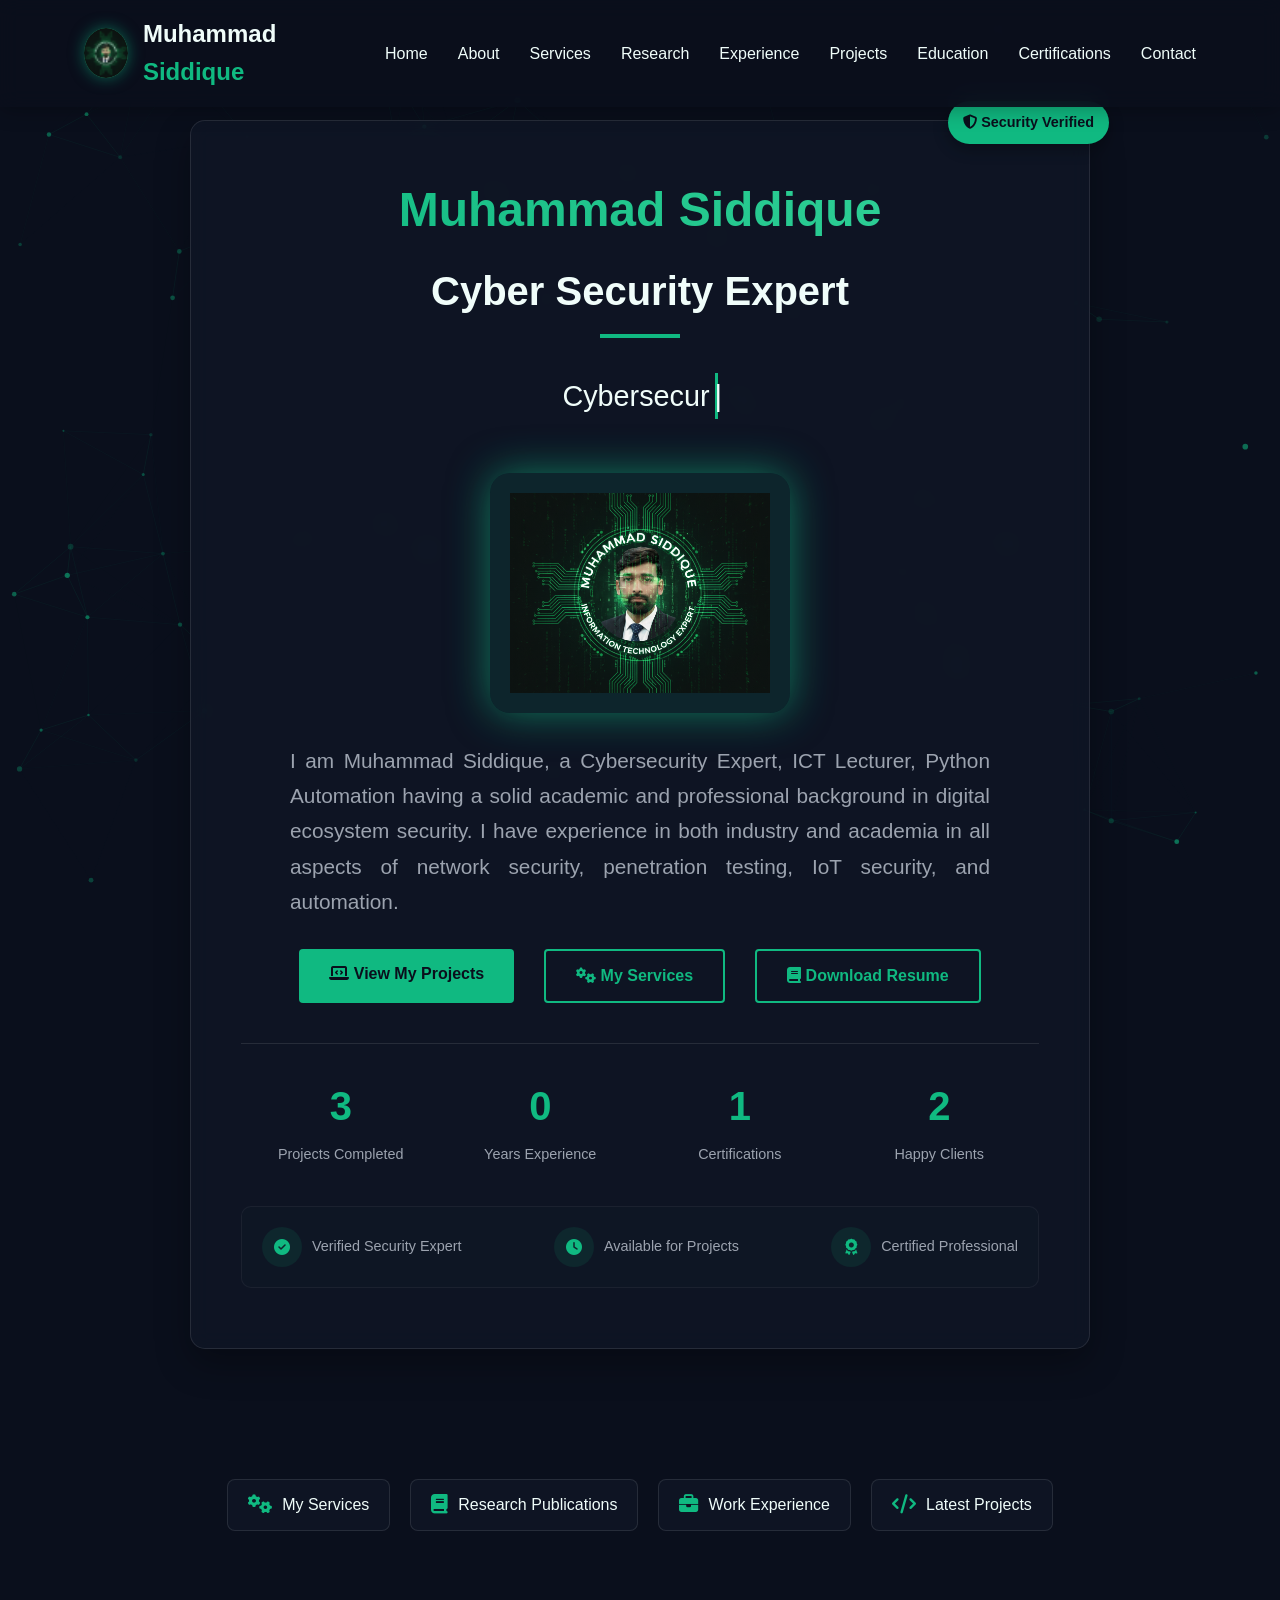
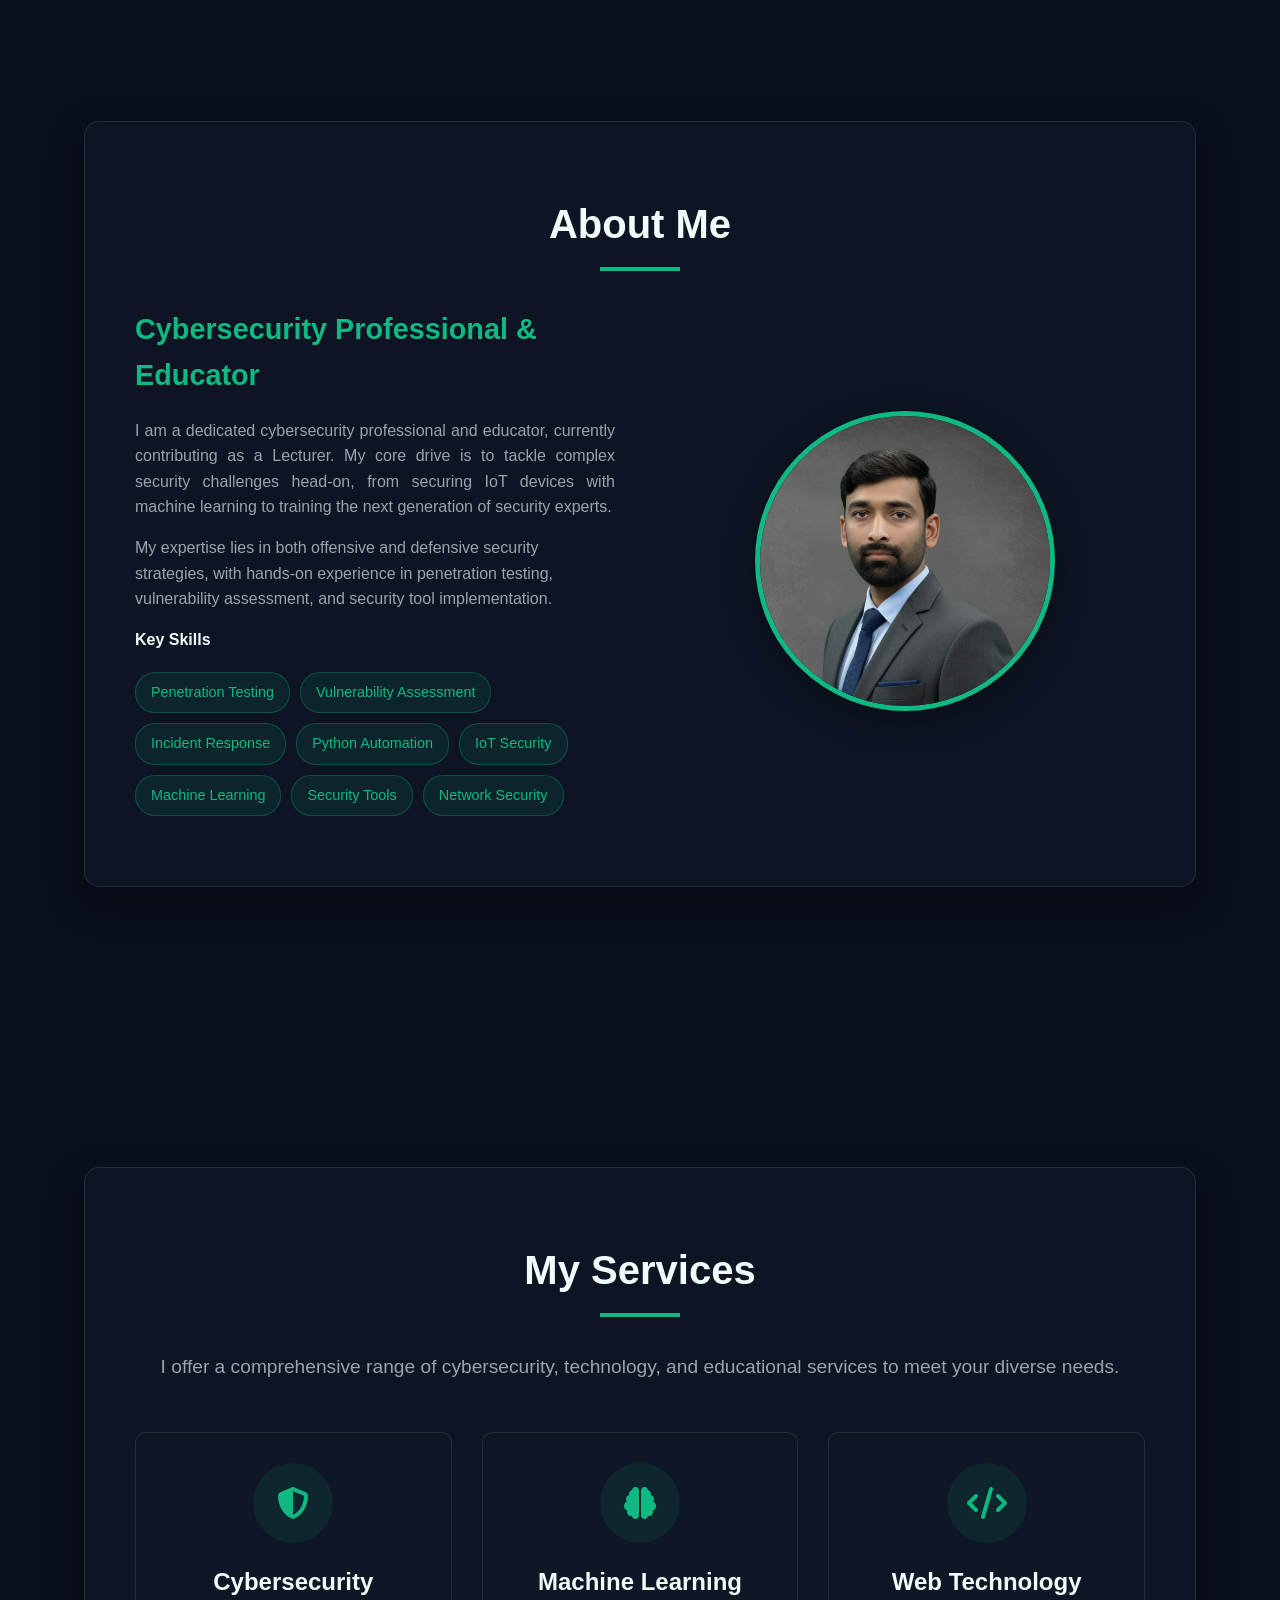
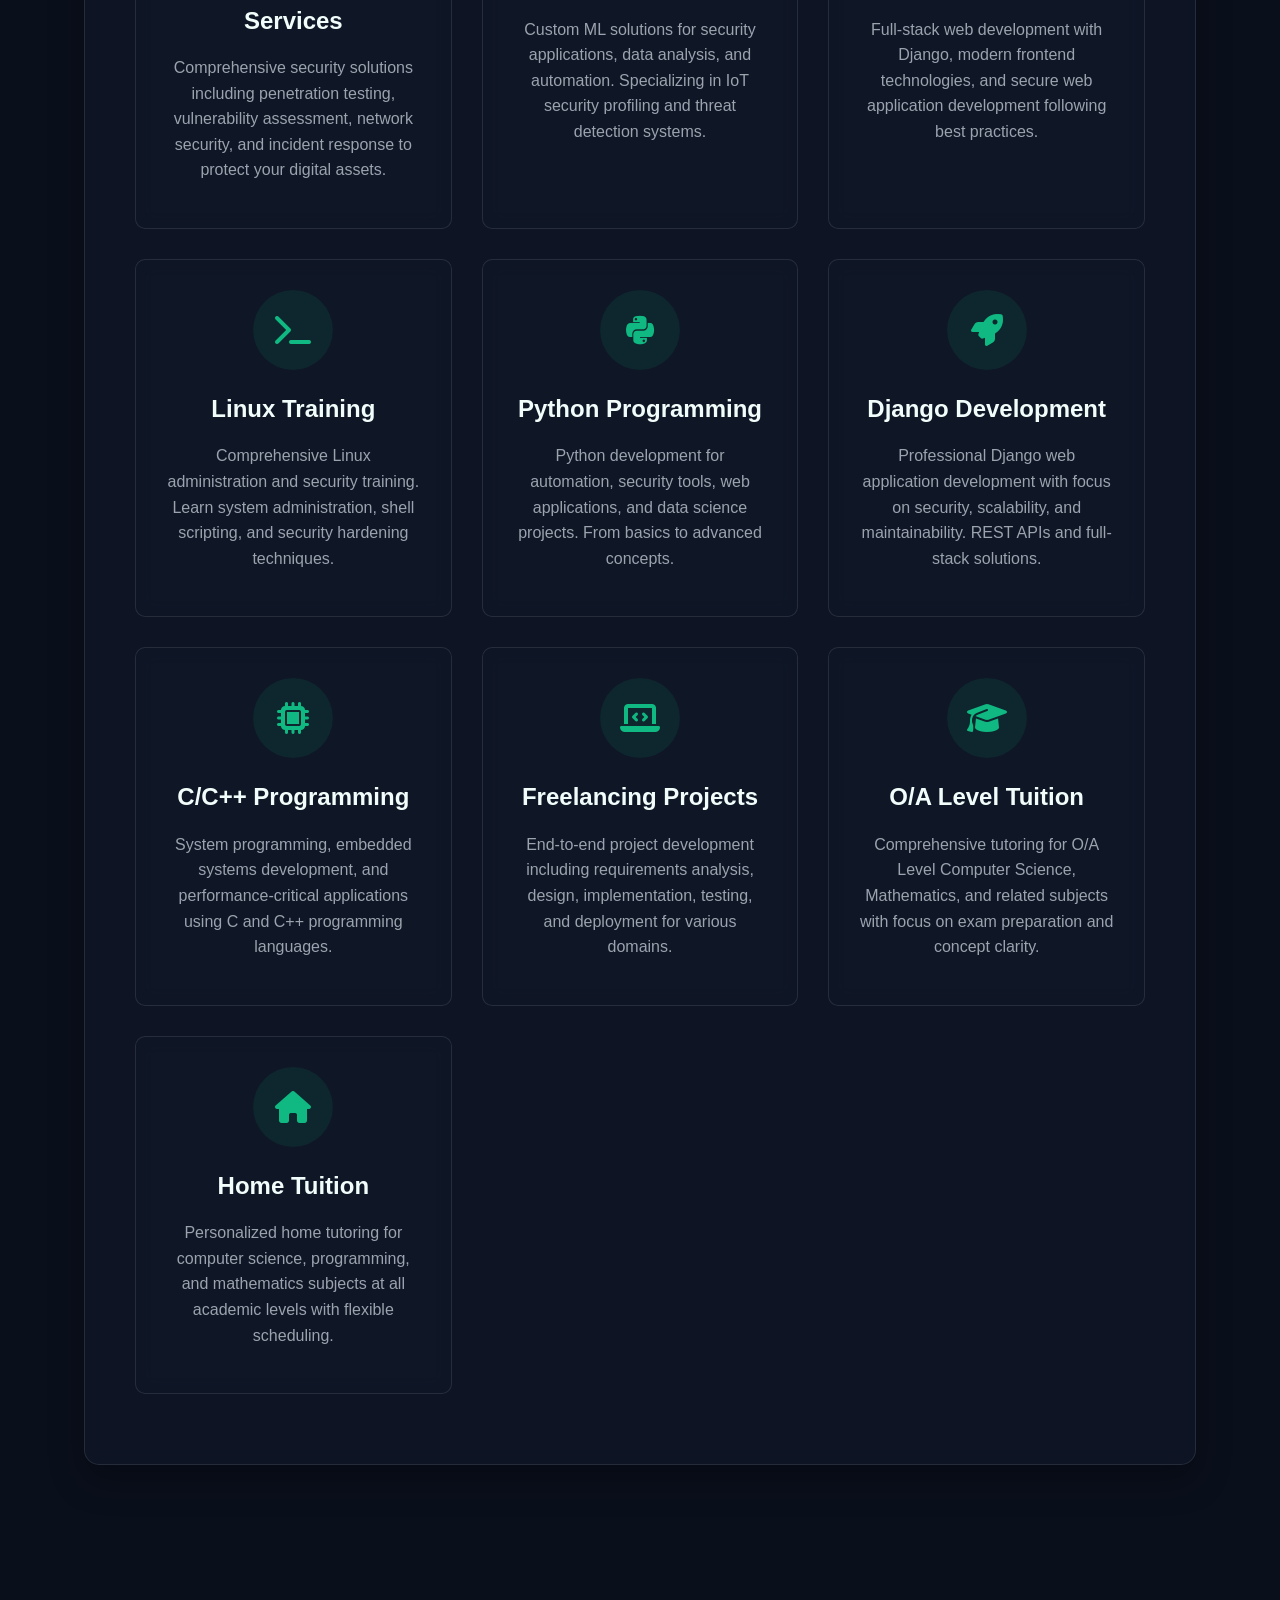
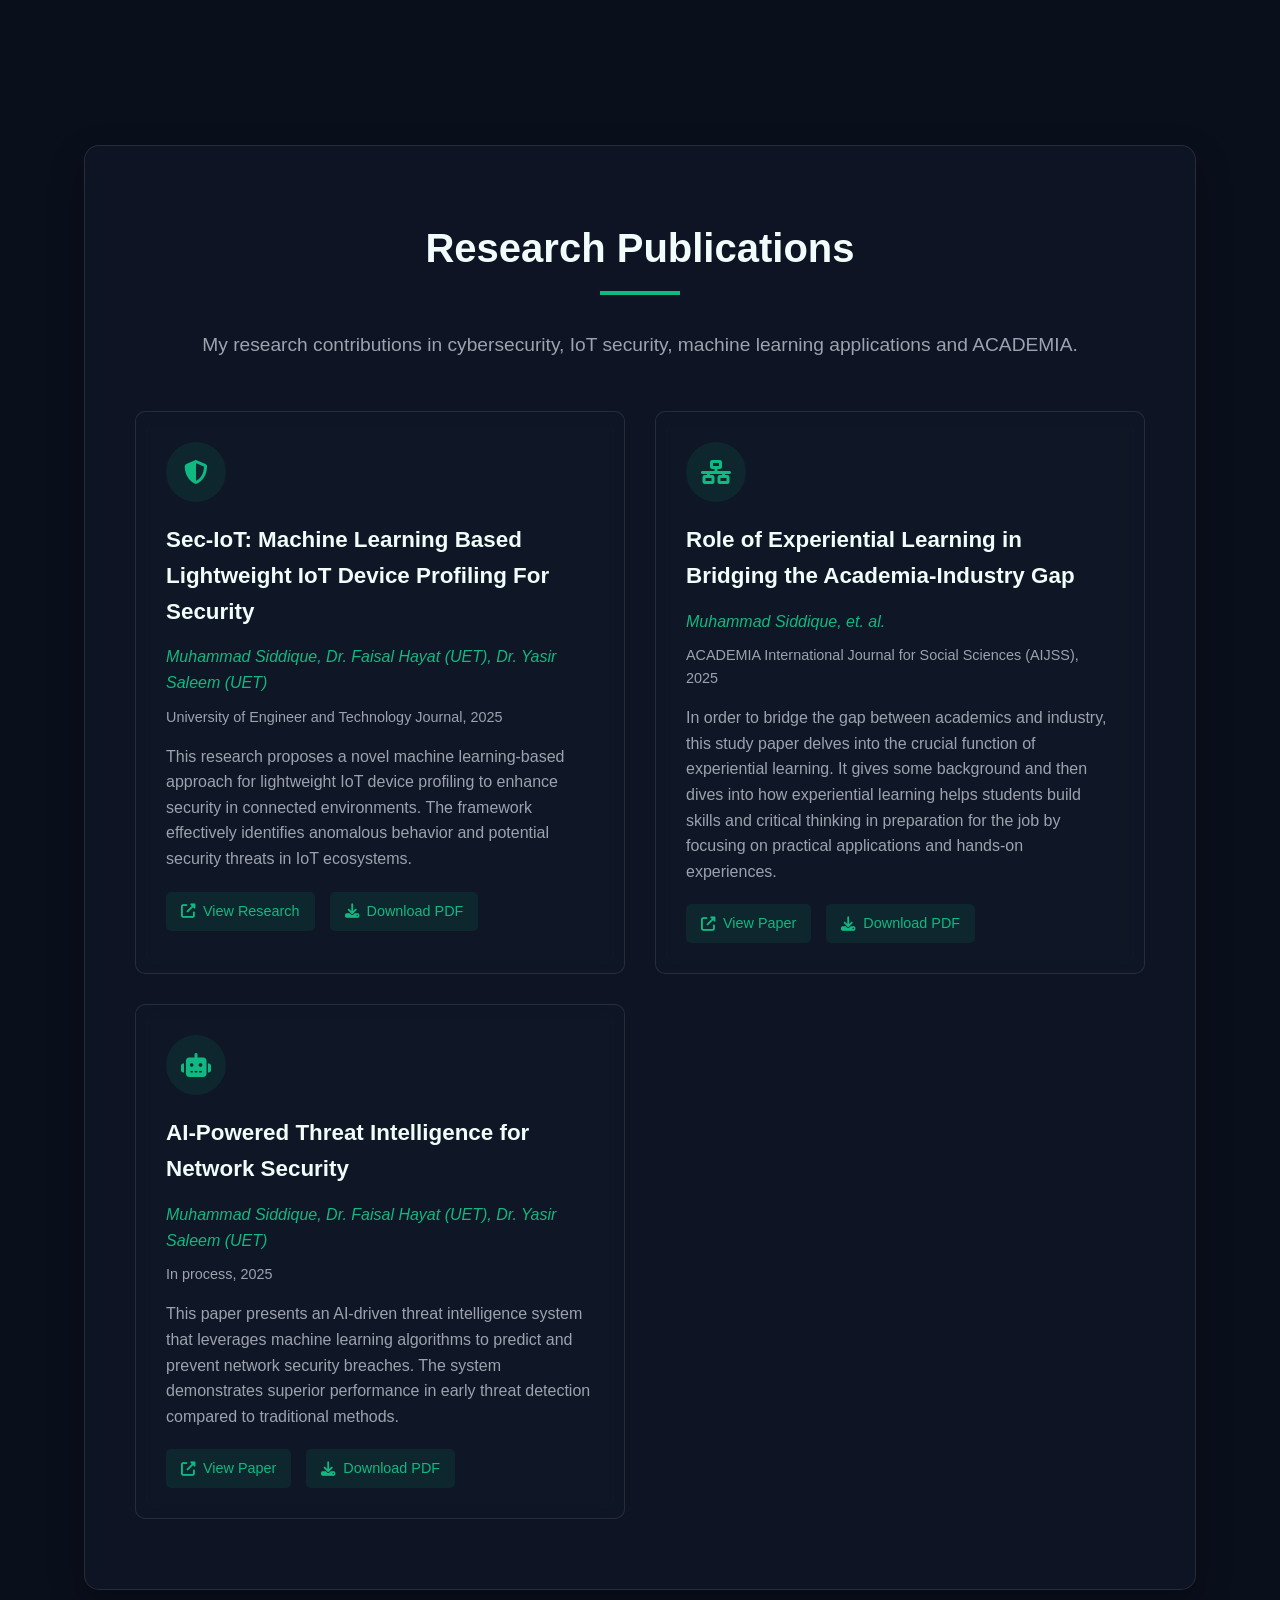
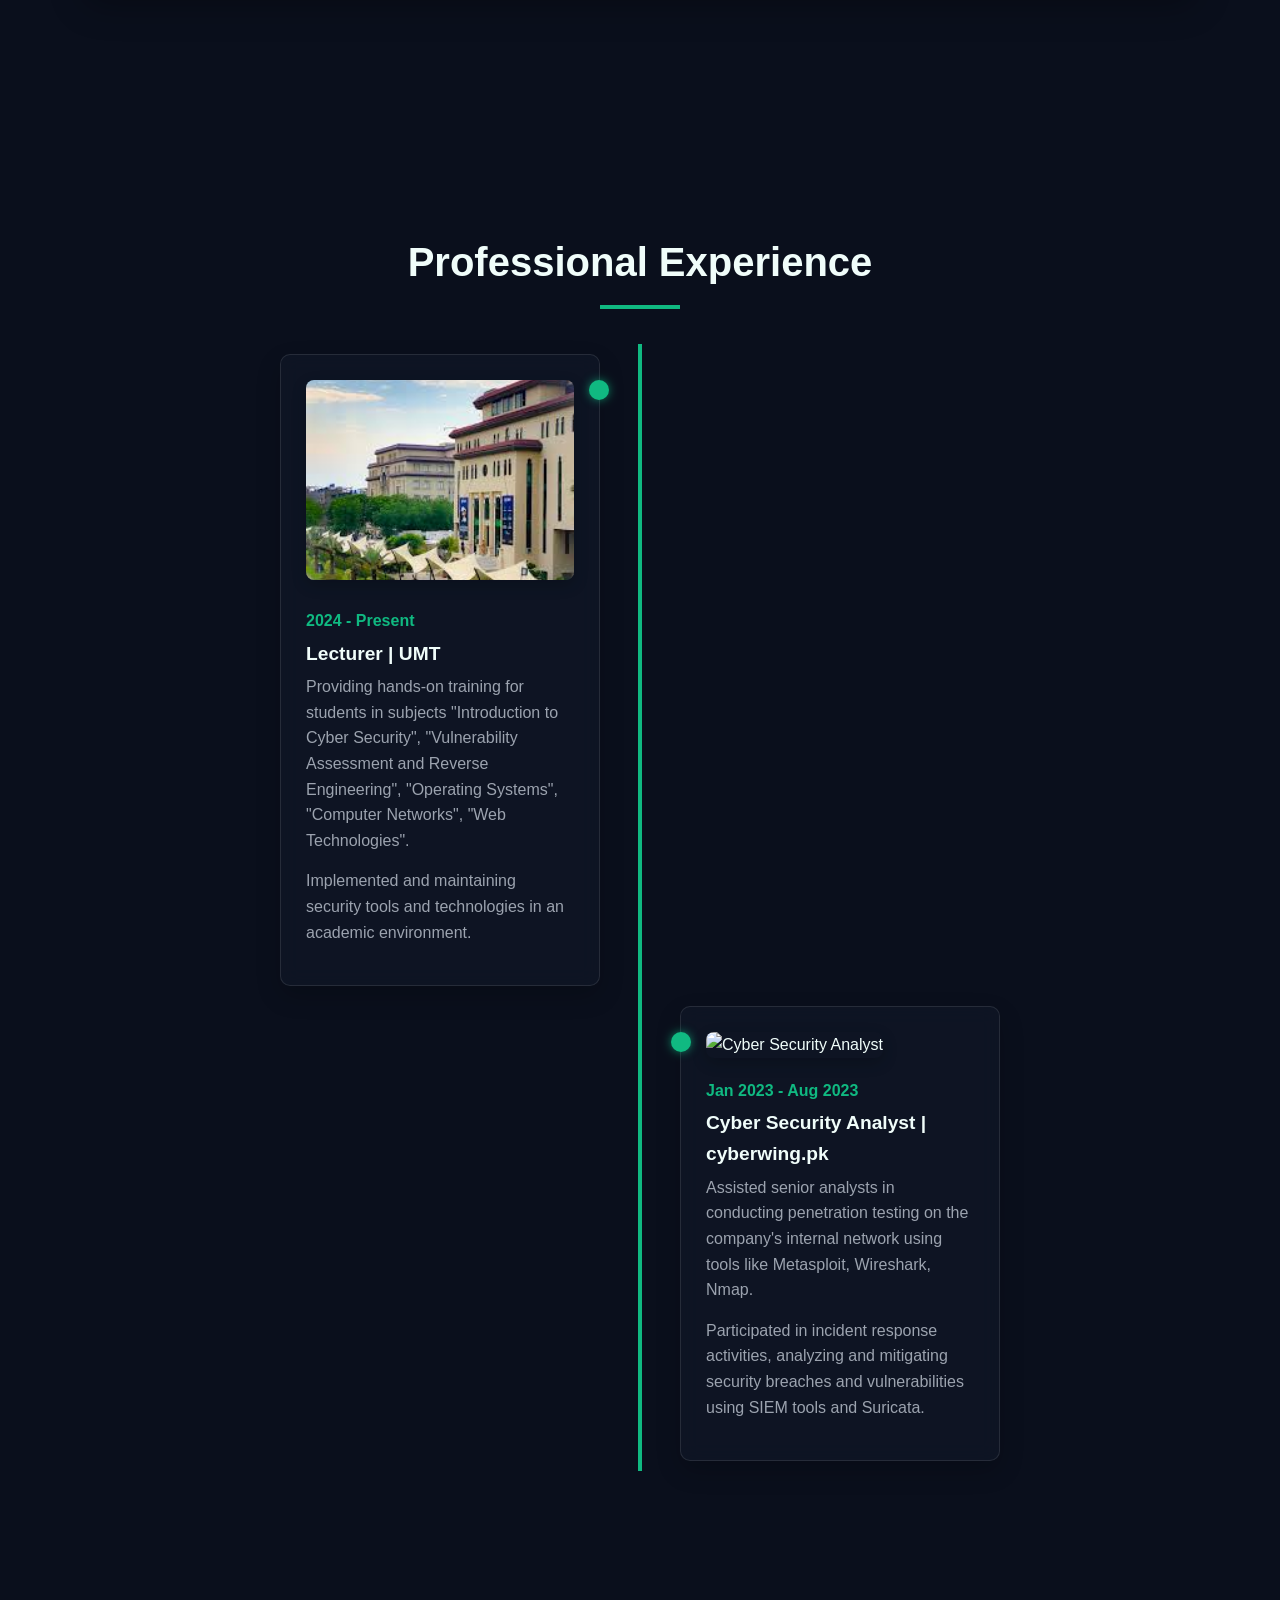
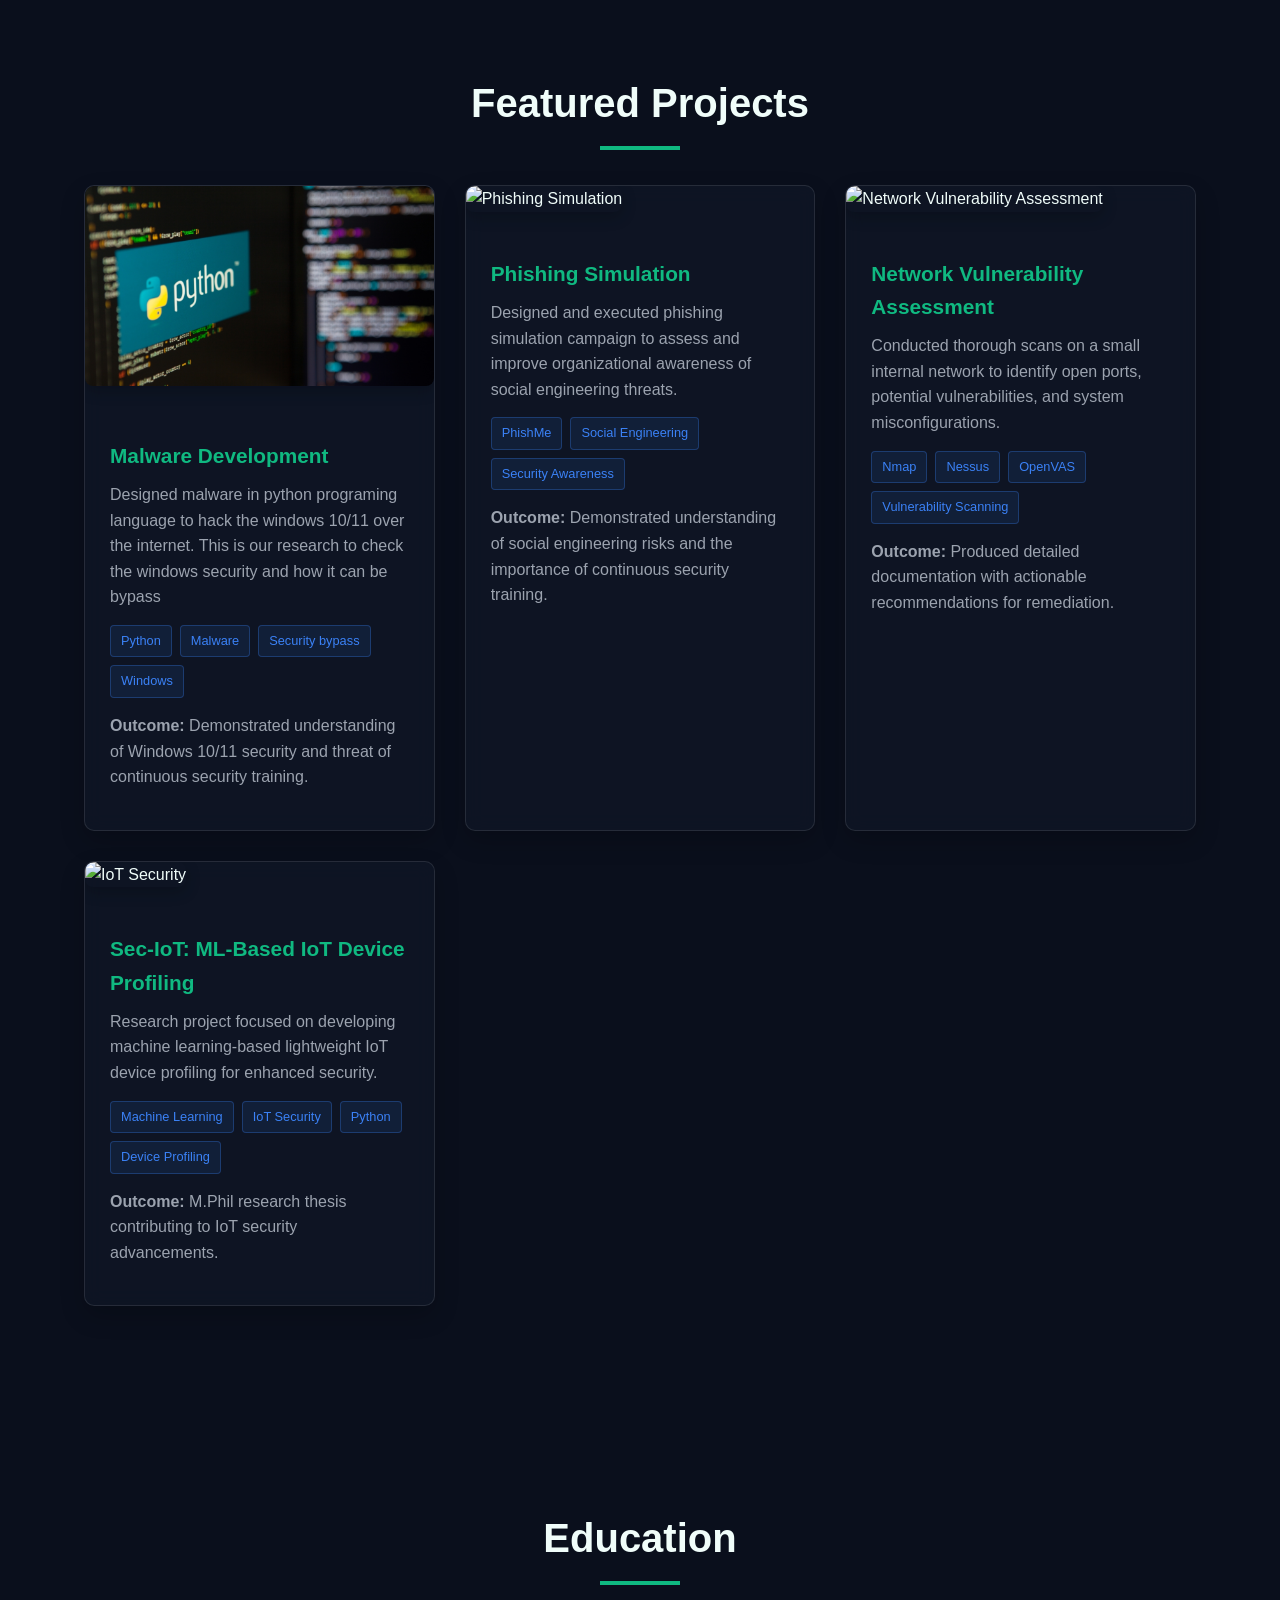
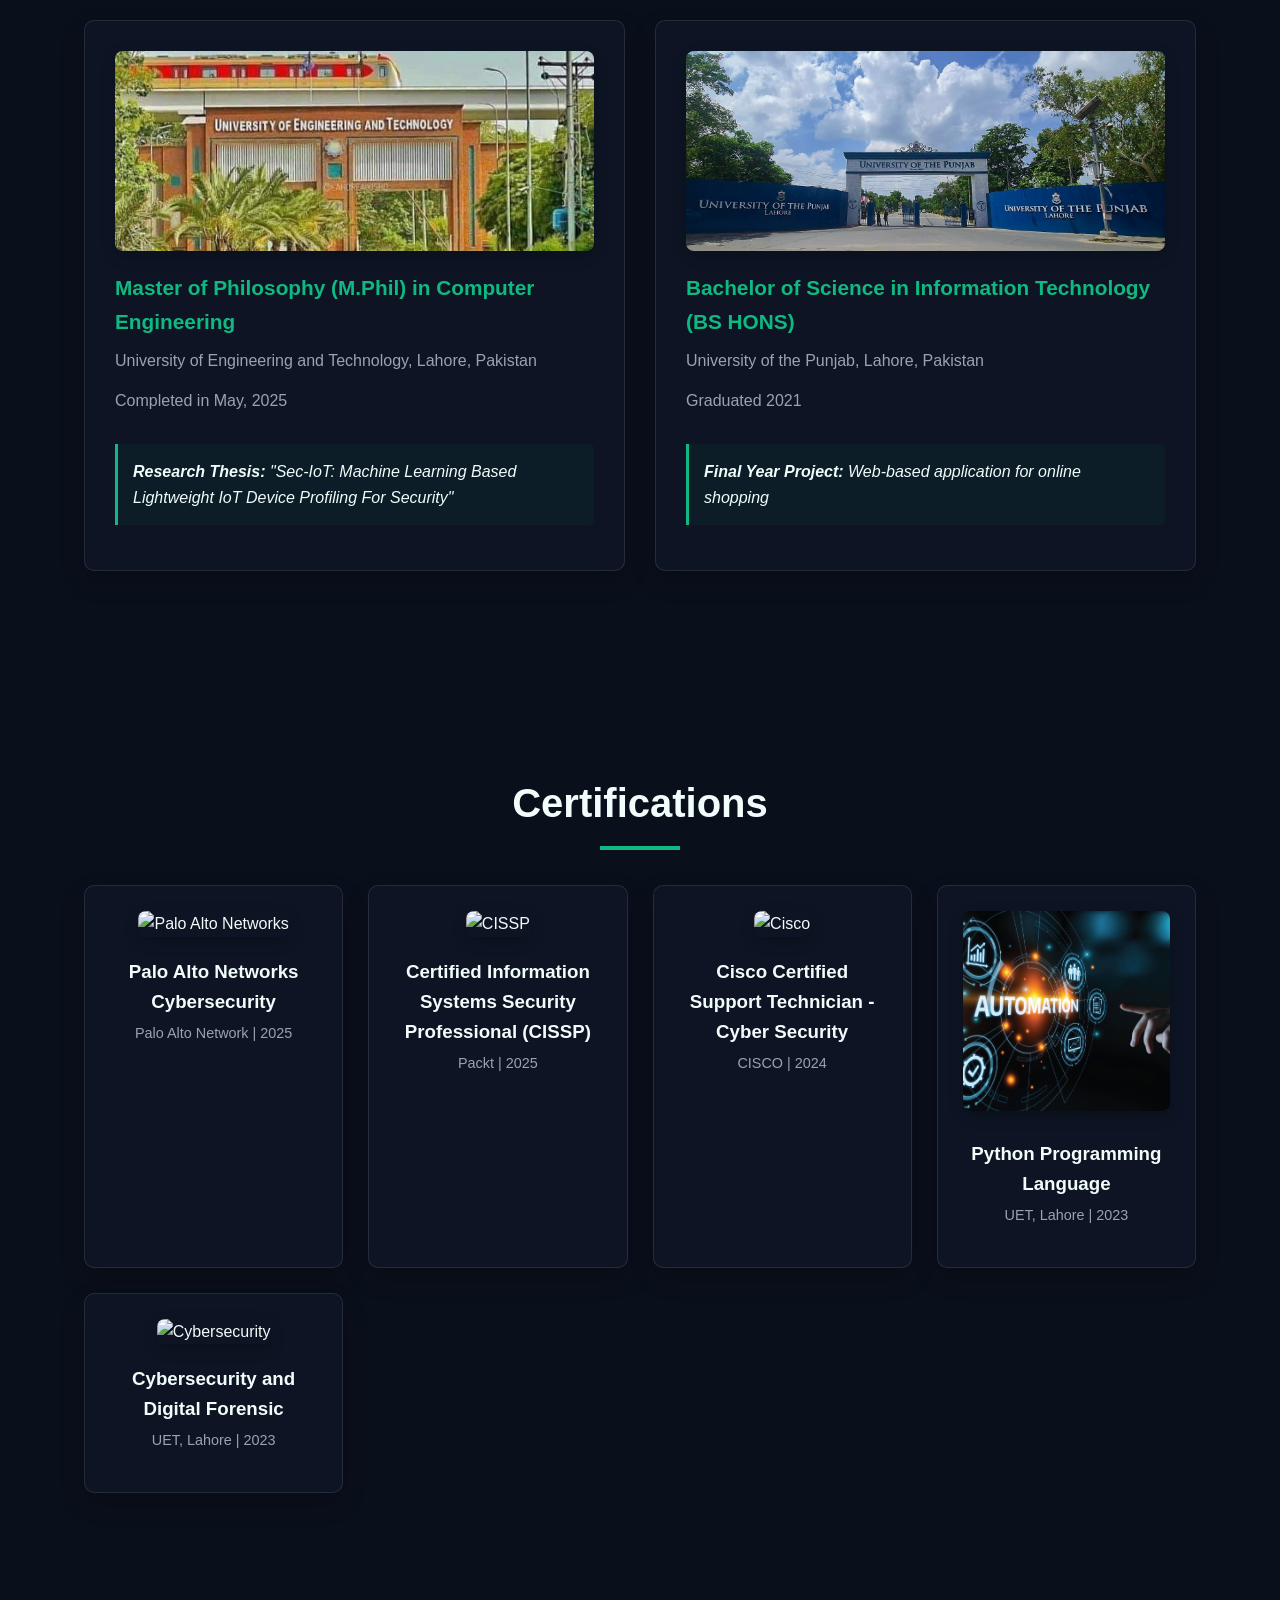
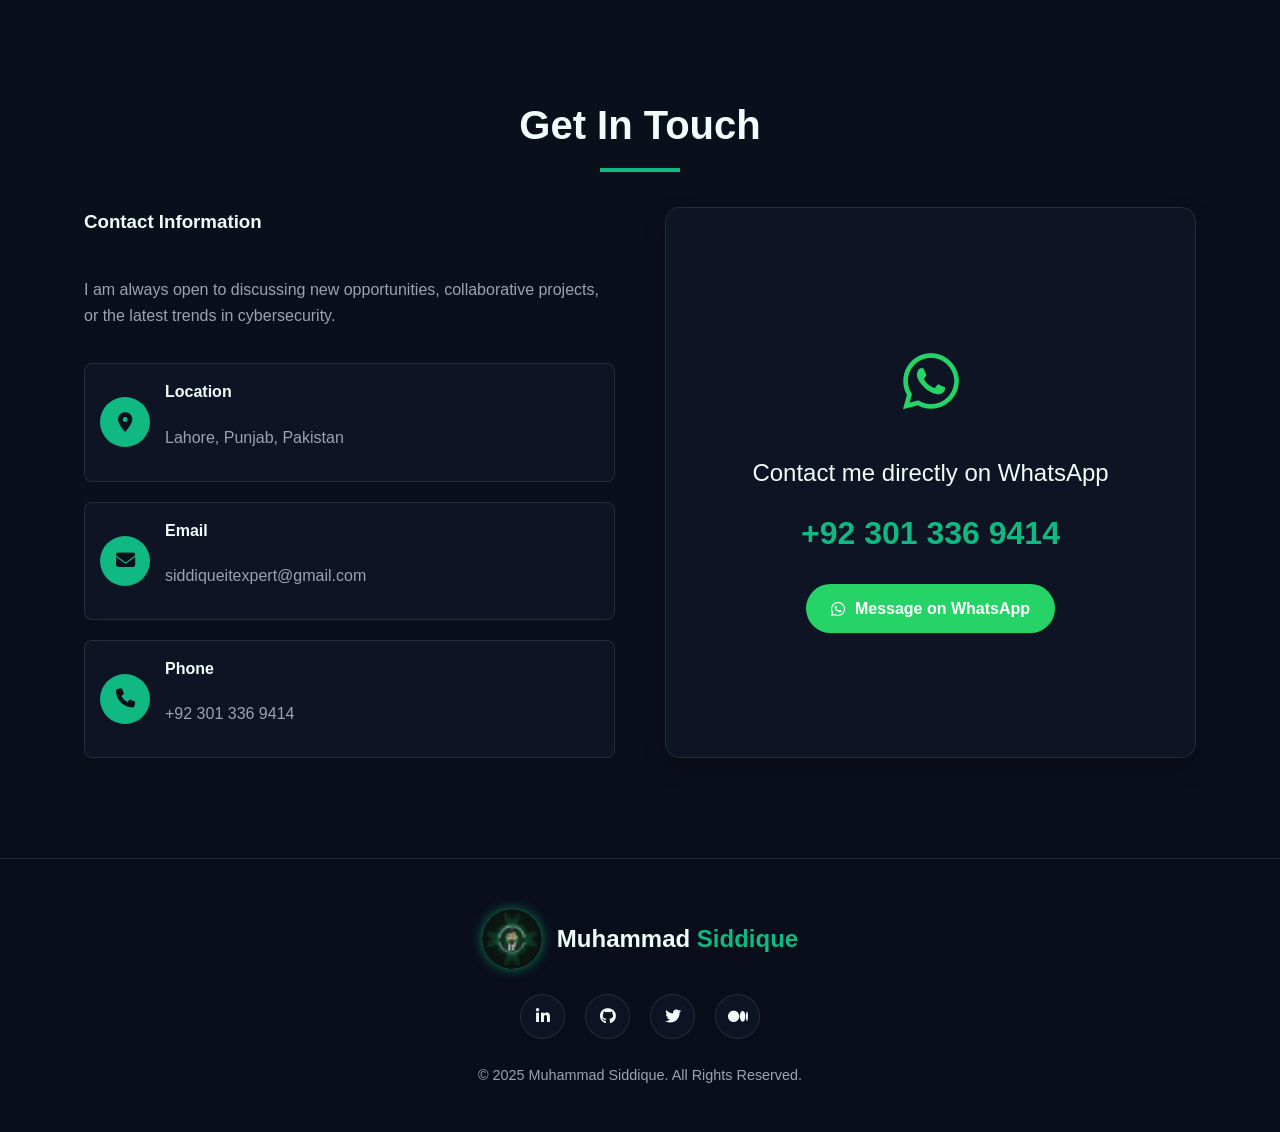
==== commit 0e58e3c7: "Update index.html" ====
--- a/index.html
+++ b/index.html
@@ -6,6 +6,8 @@
     <title>Muhammad Siddique | Cybersecurity Expert</title>
     <link rel="stylesheet" href="https://cdnjs.cloudflare.com/ajax/libs/font-awesome/6.4.0/css/all.min.css">
     <link rel="stylesheet" href="style.css">
+    <link rel="icon" type="image/png" sizes="32x32" href="favicon/favicon-32x32.png">
+    
 </head>
 <body>
     <!-- Animated Network Background -->
@@ -628,3 +630,4 @@
 
 
 
+
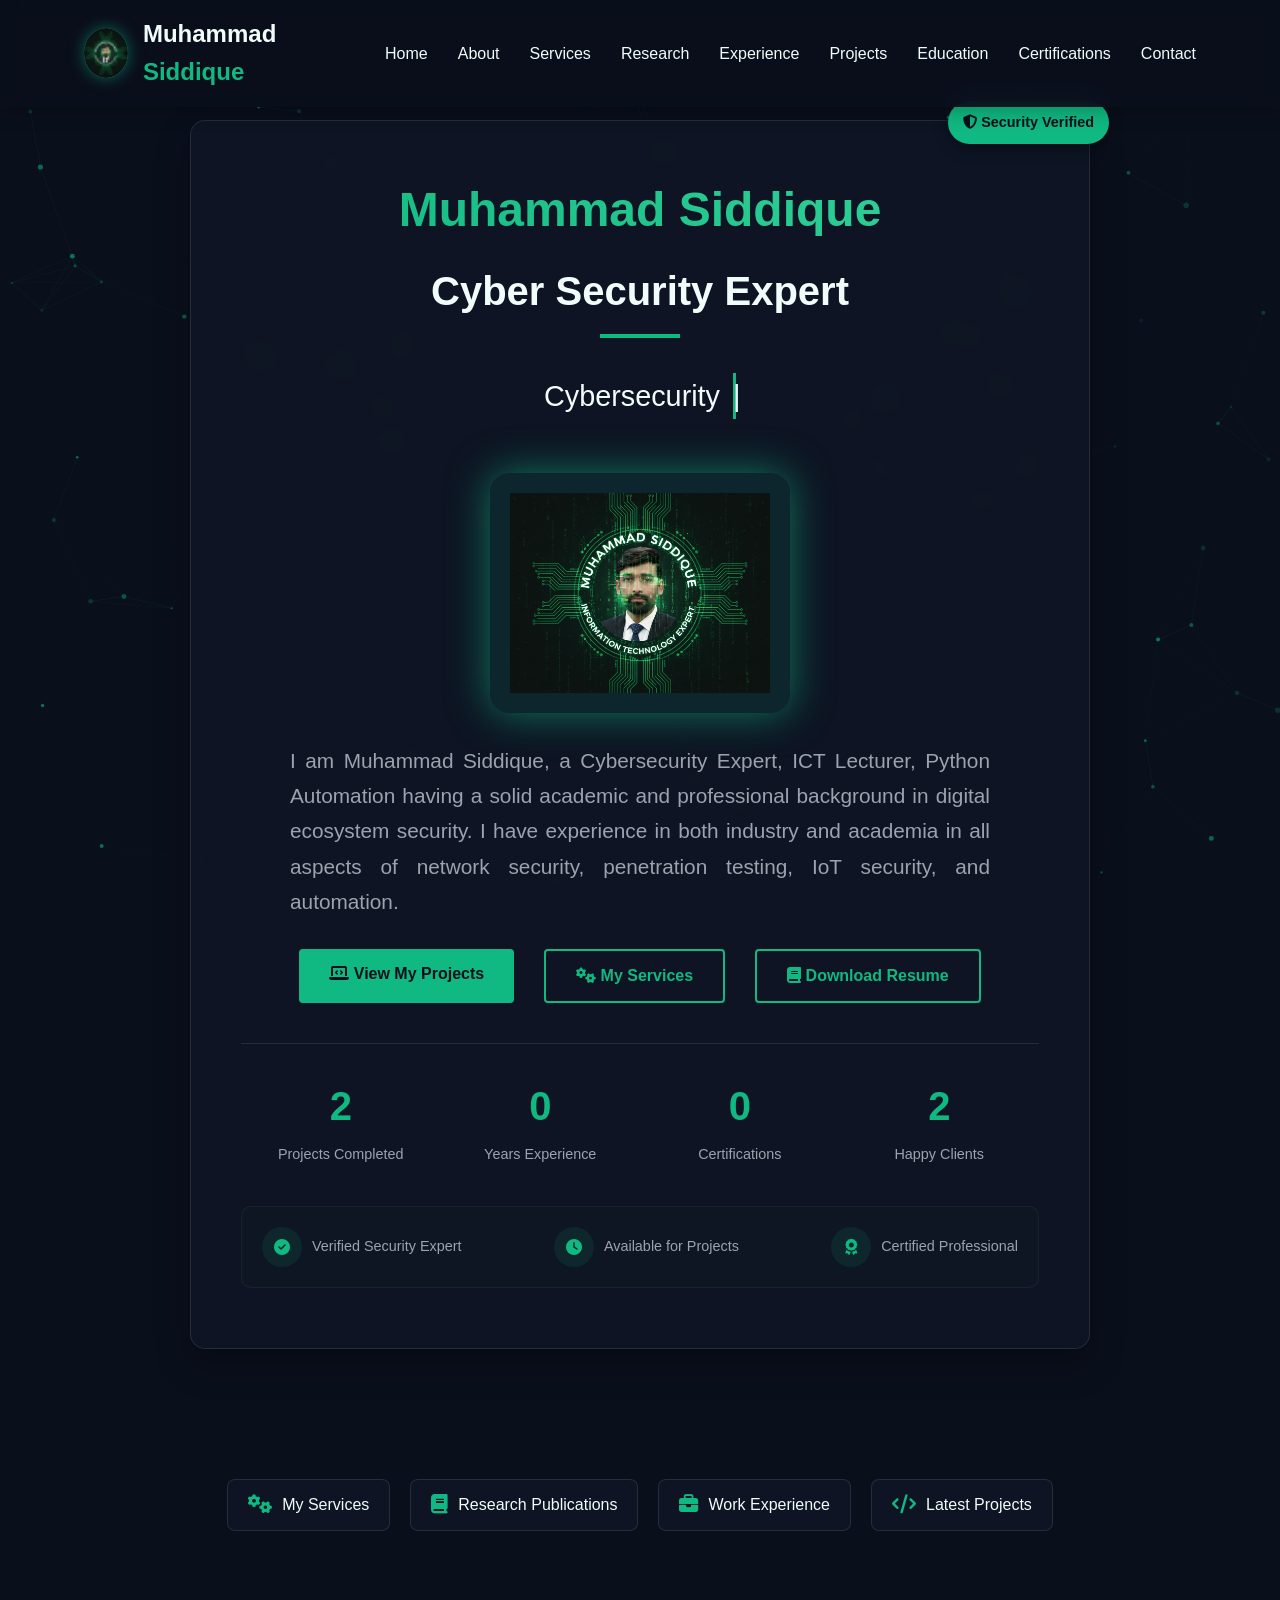
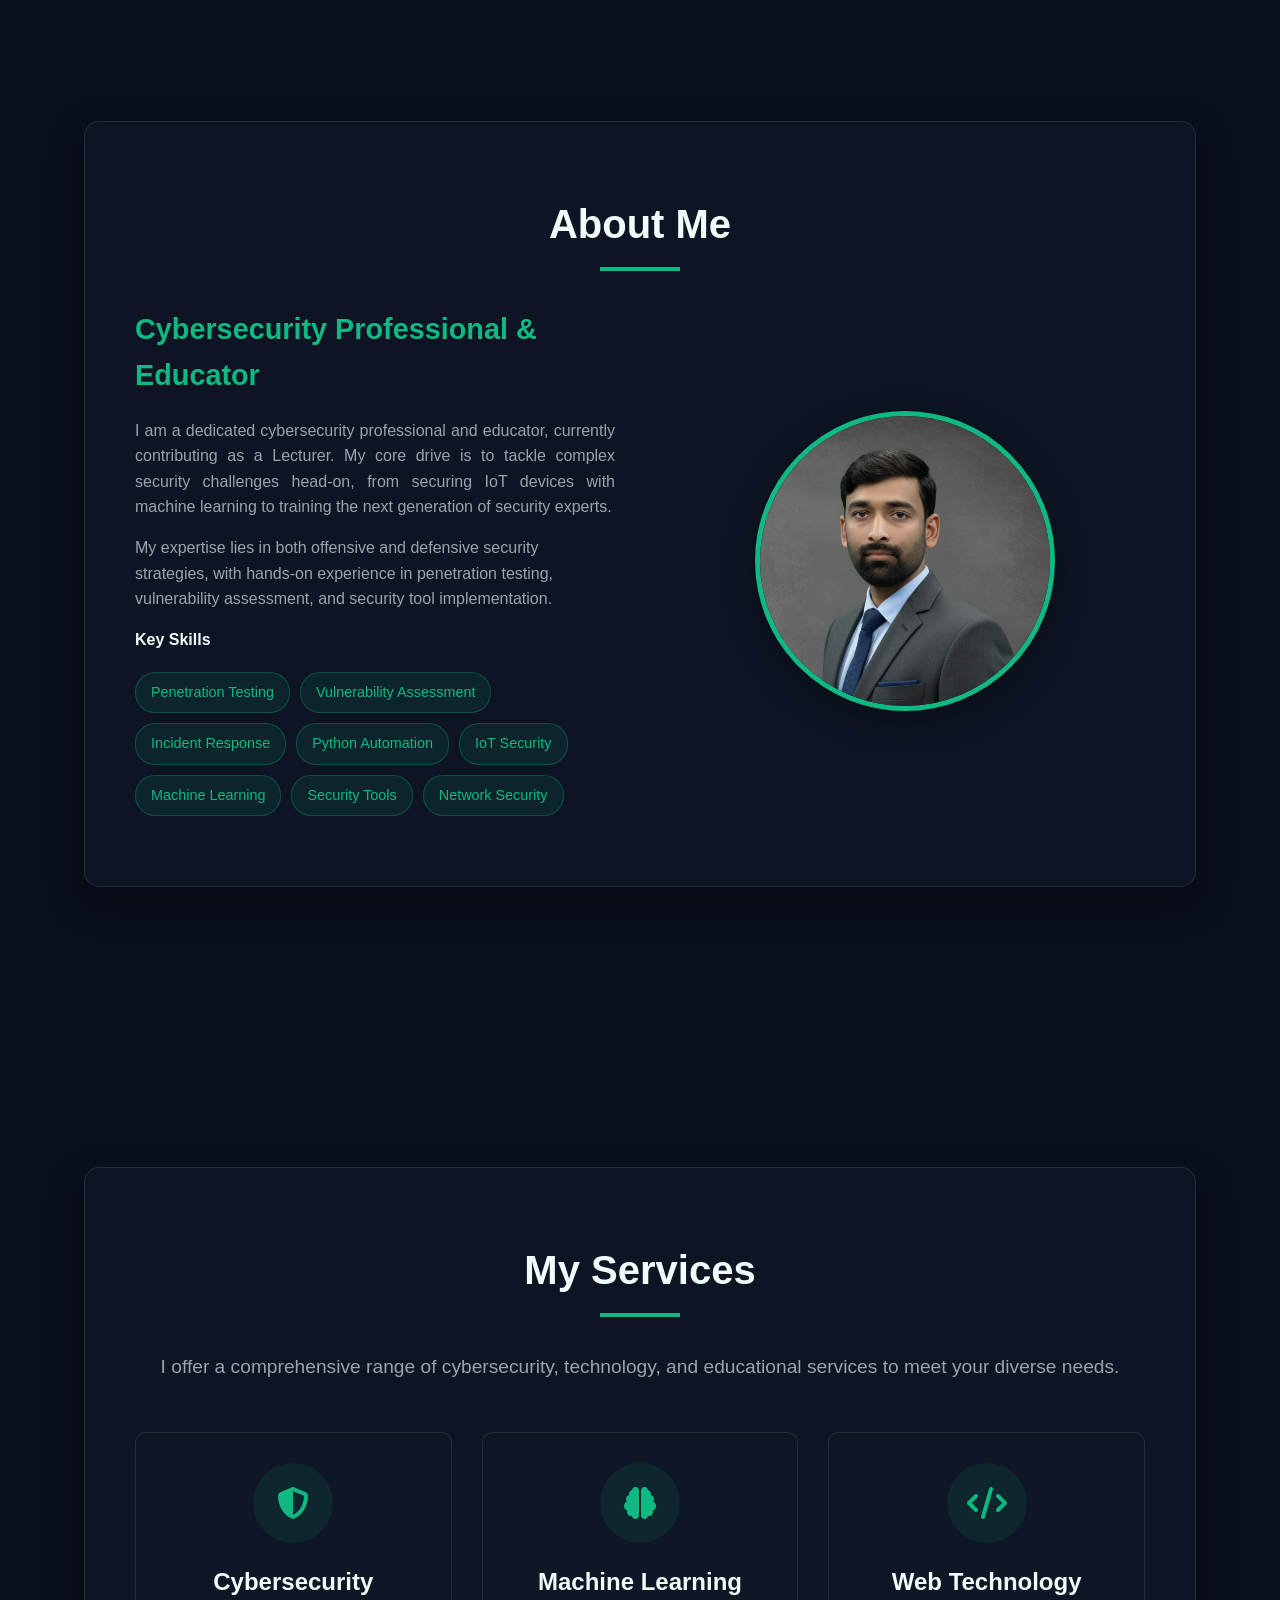
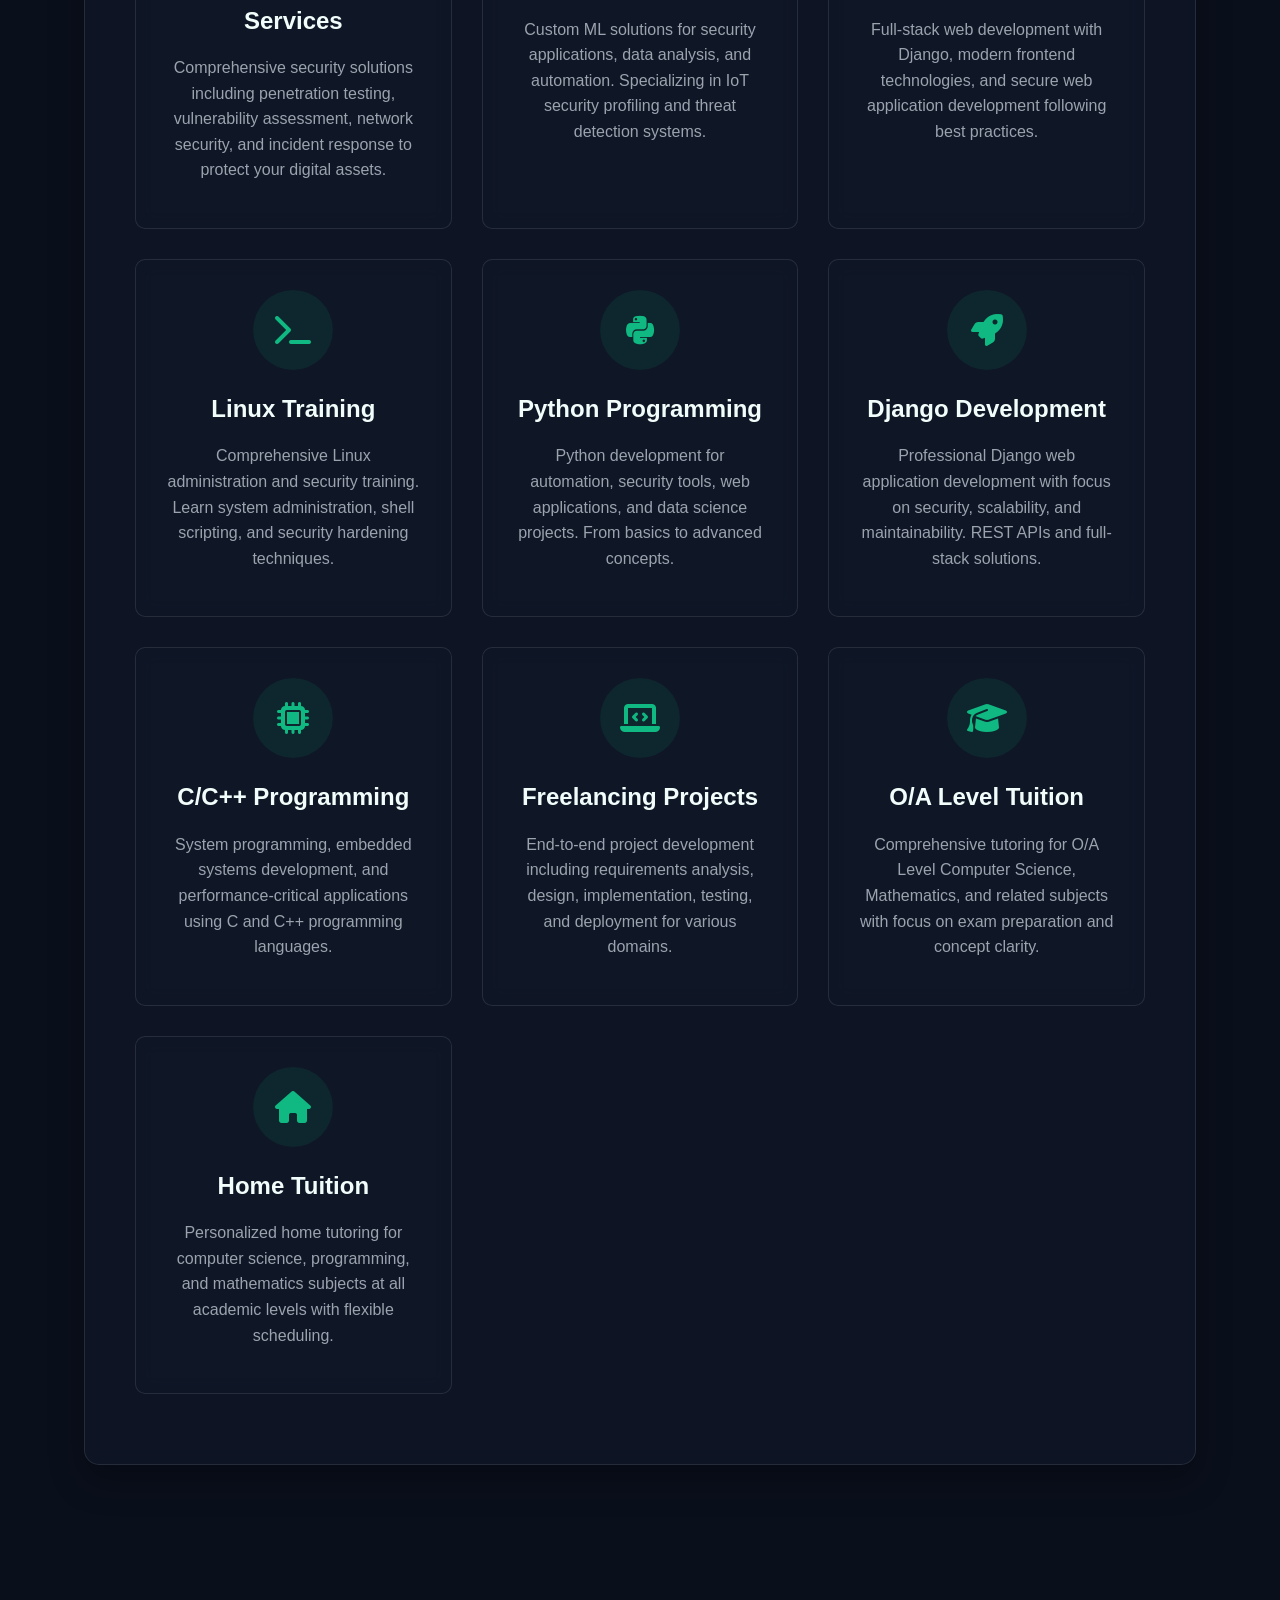
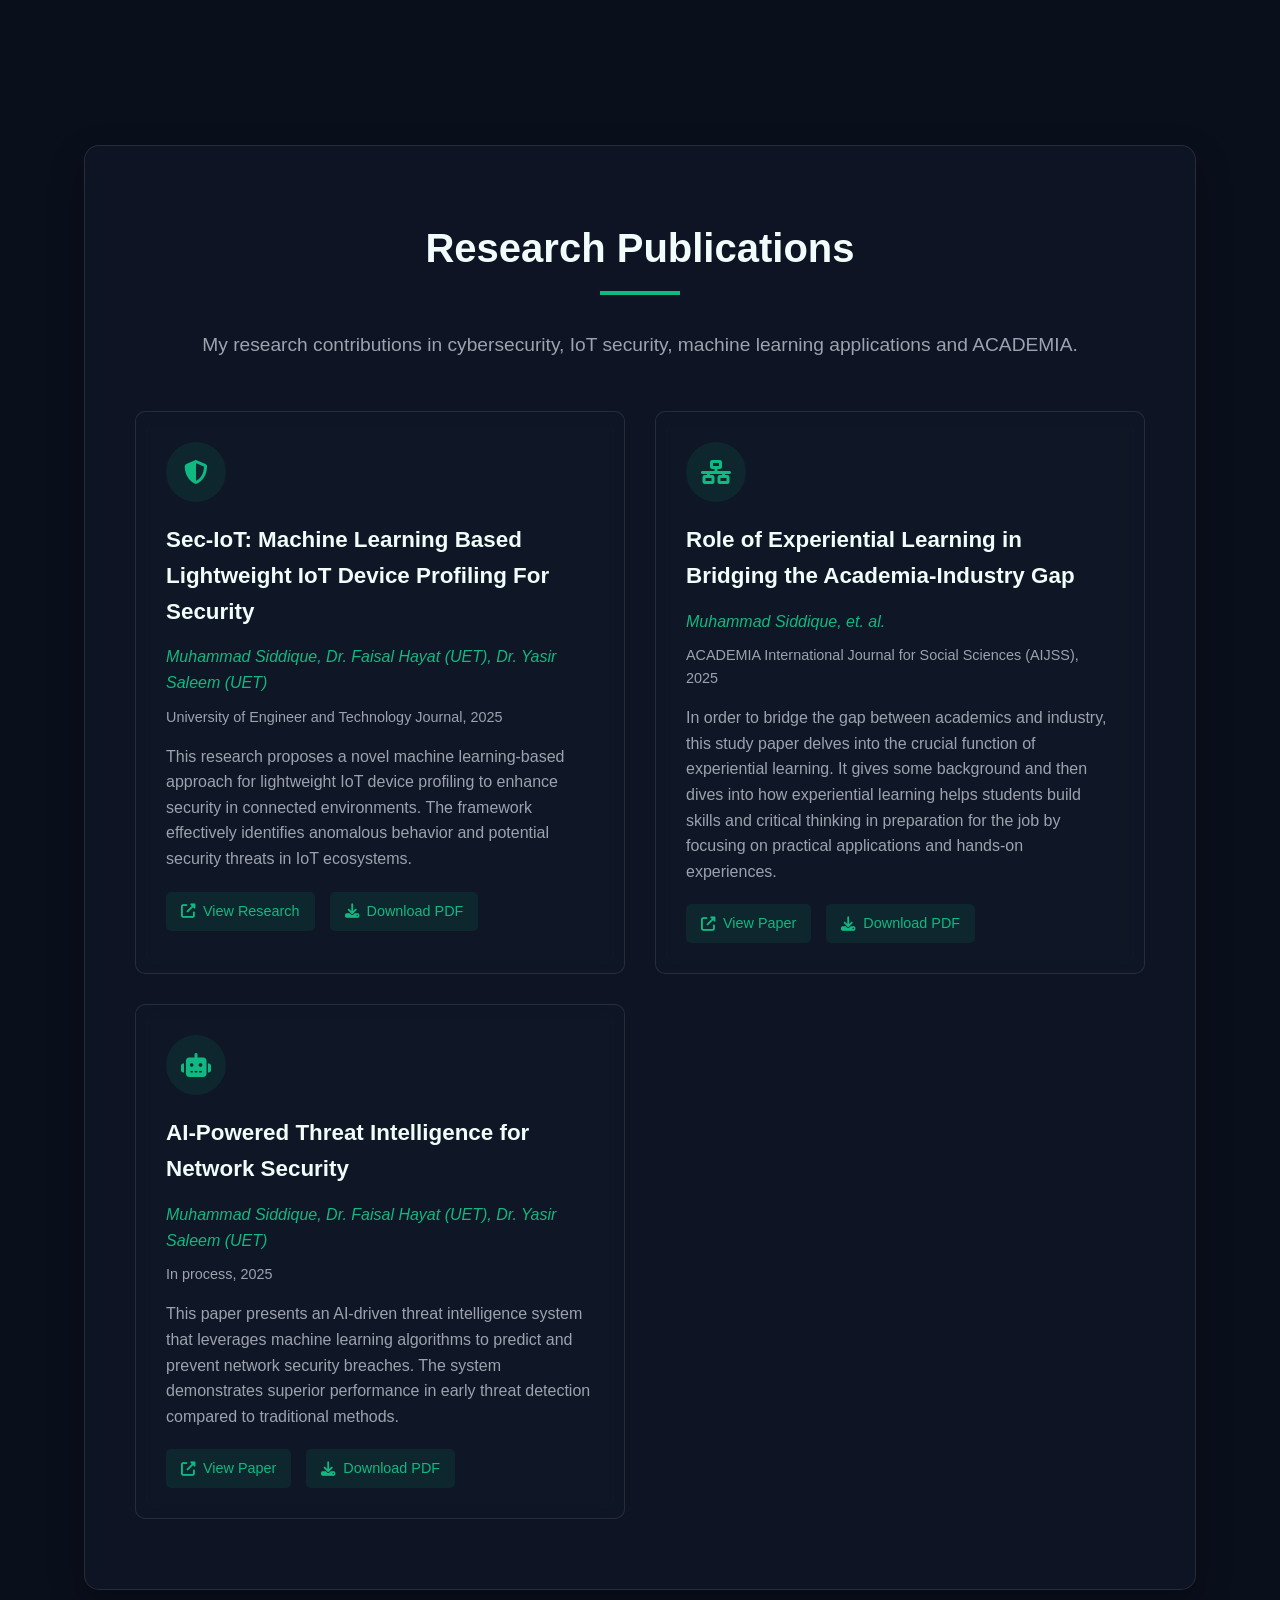
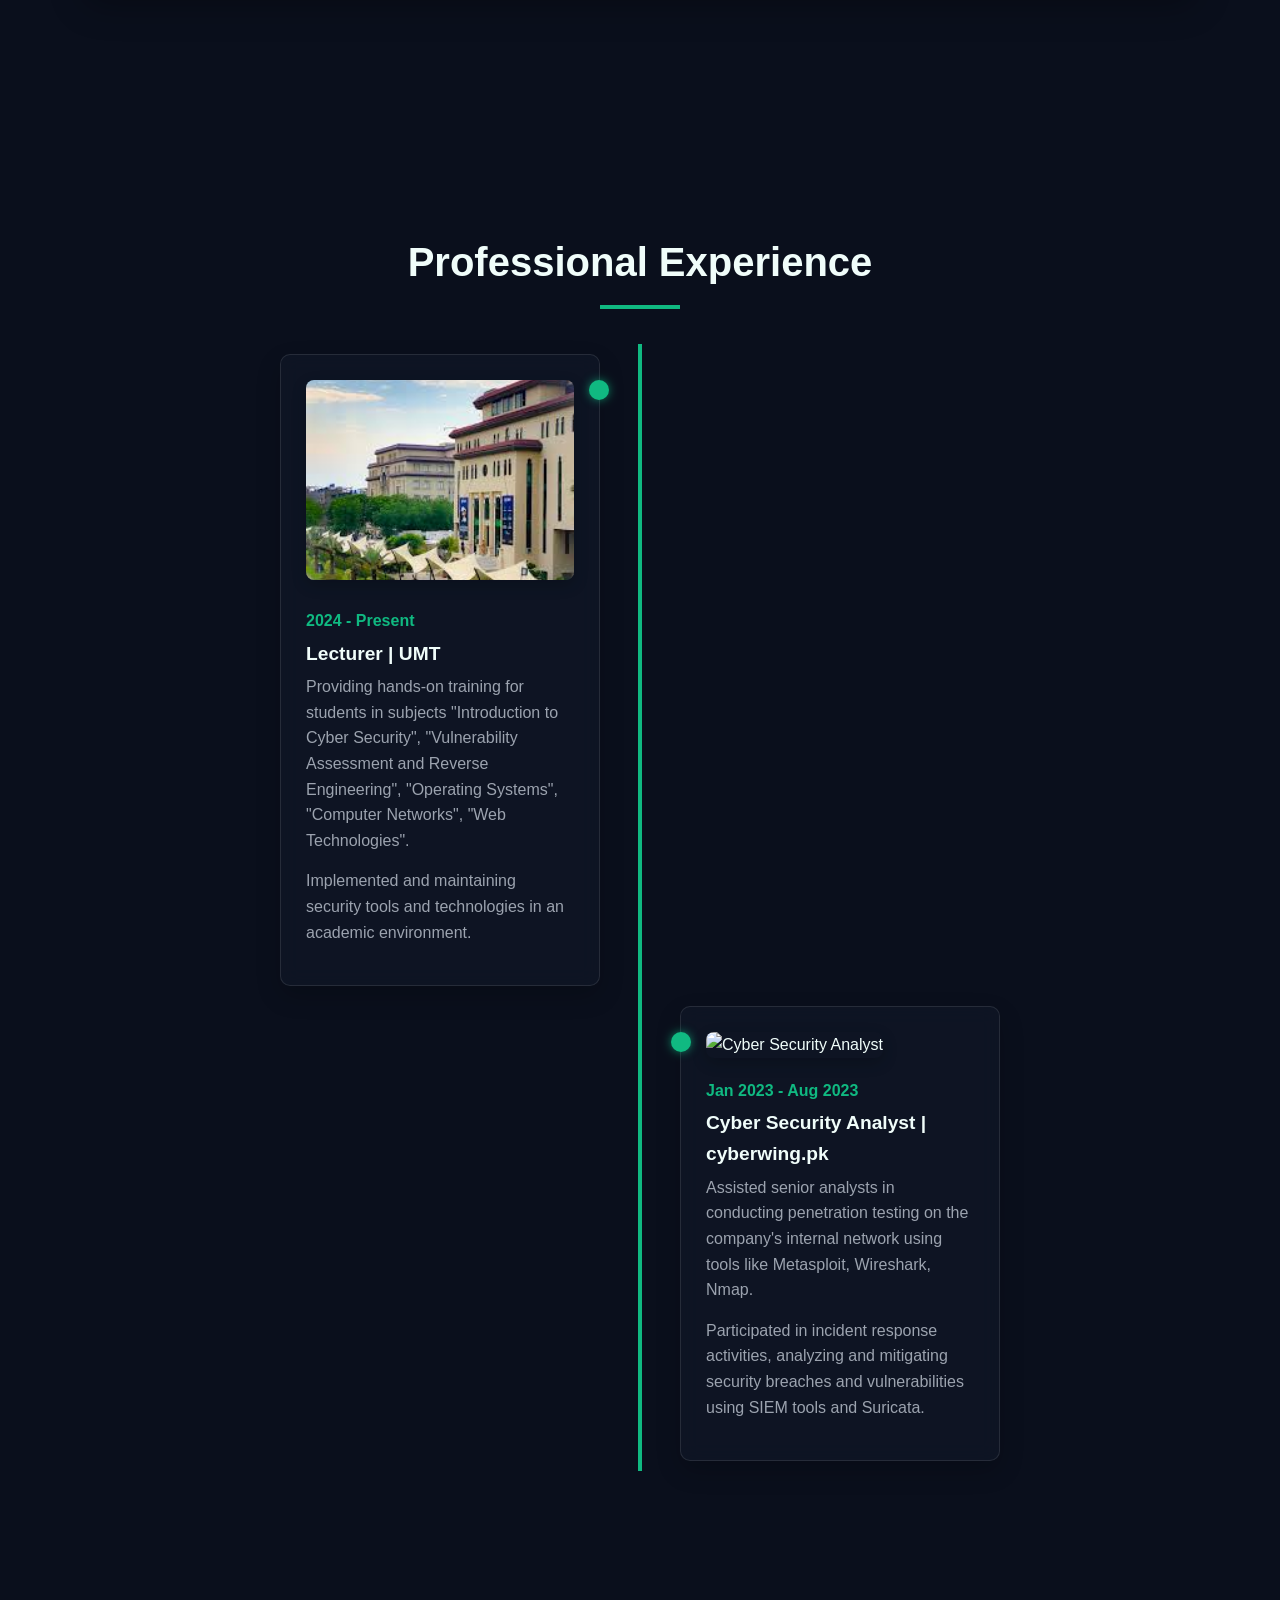
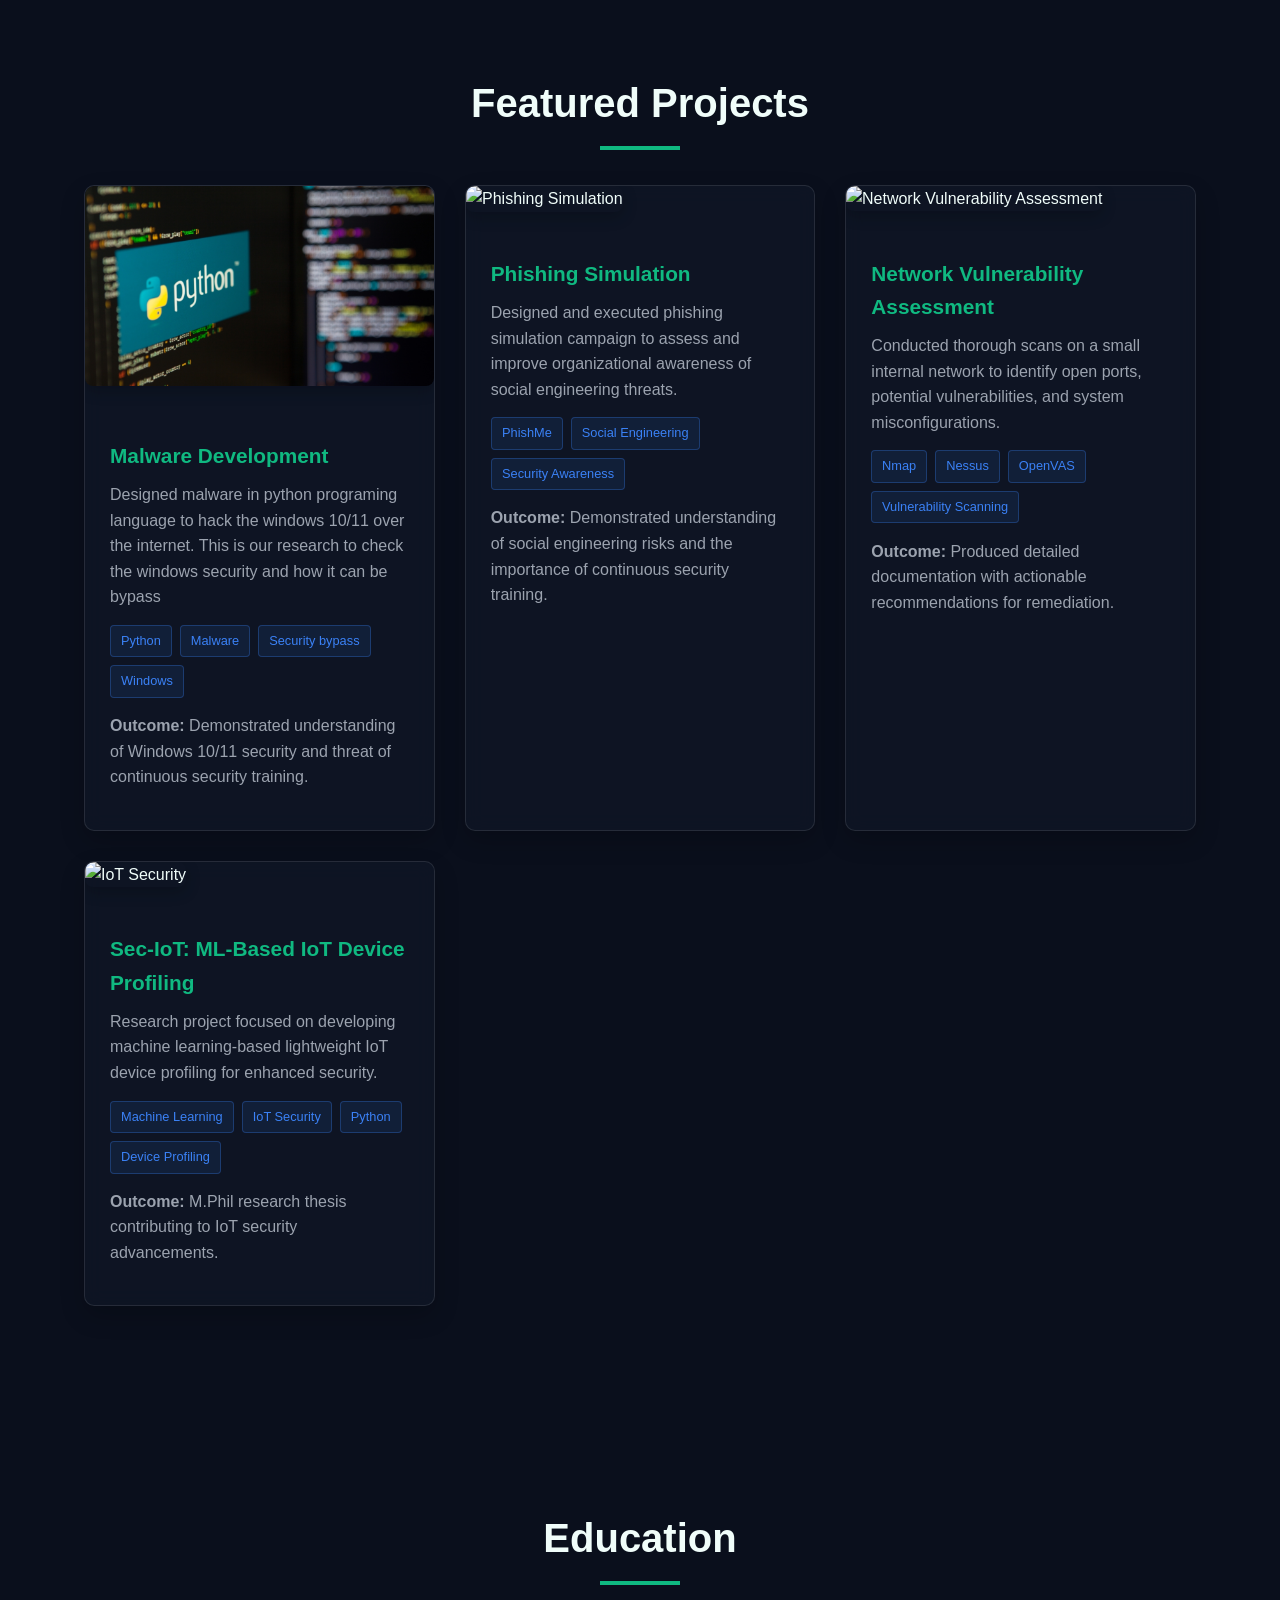
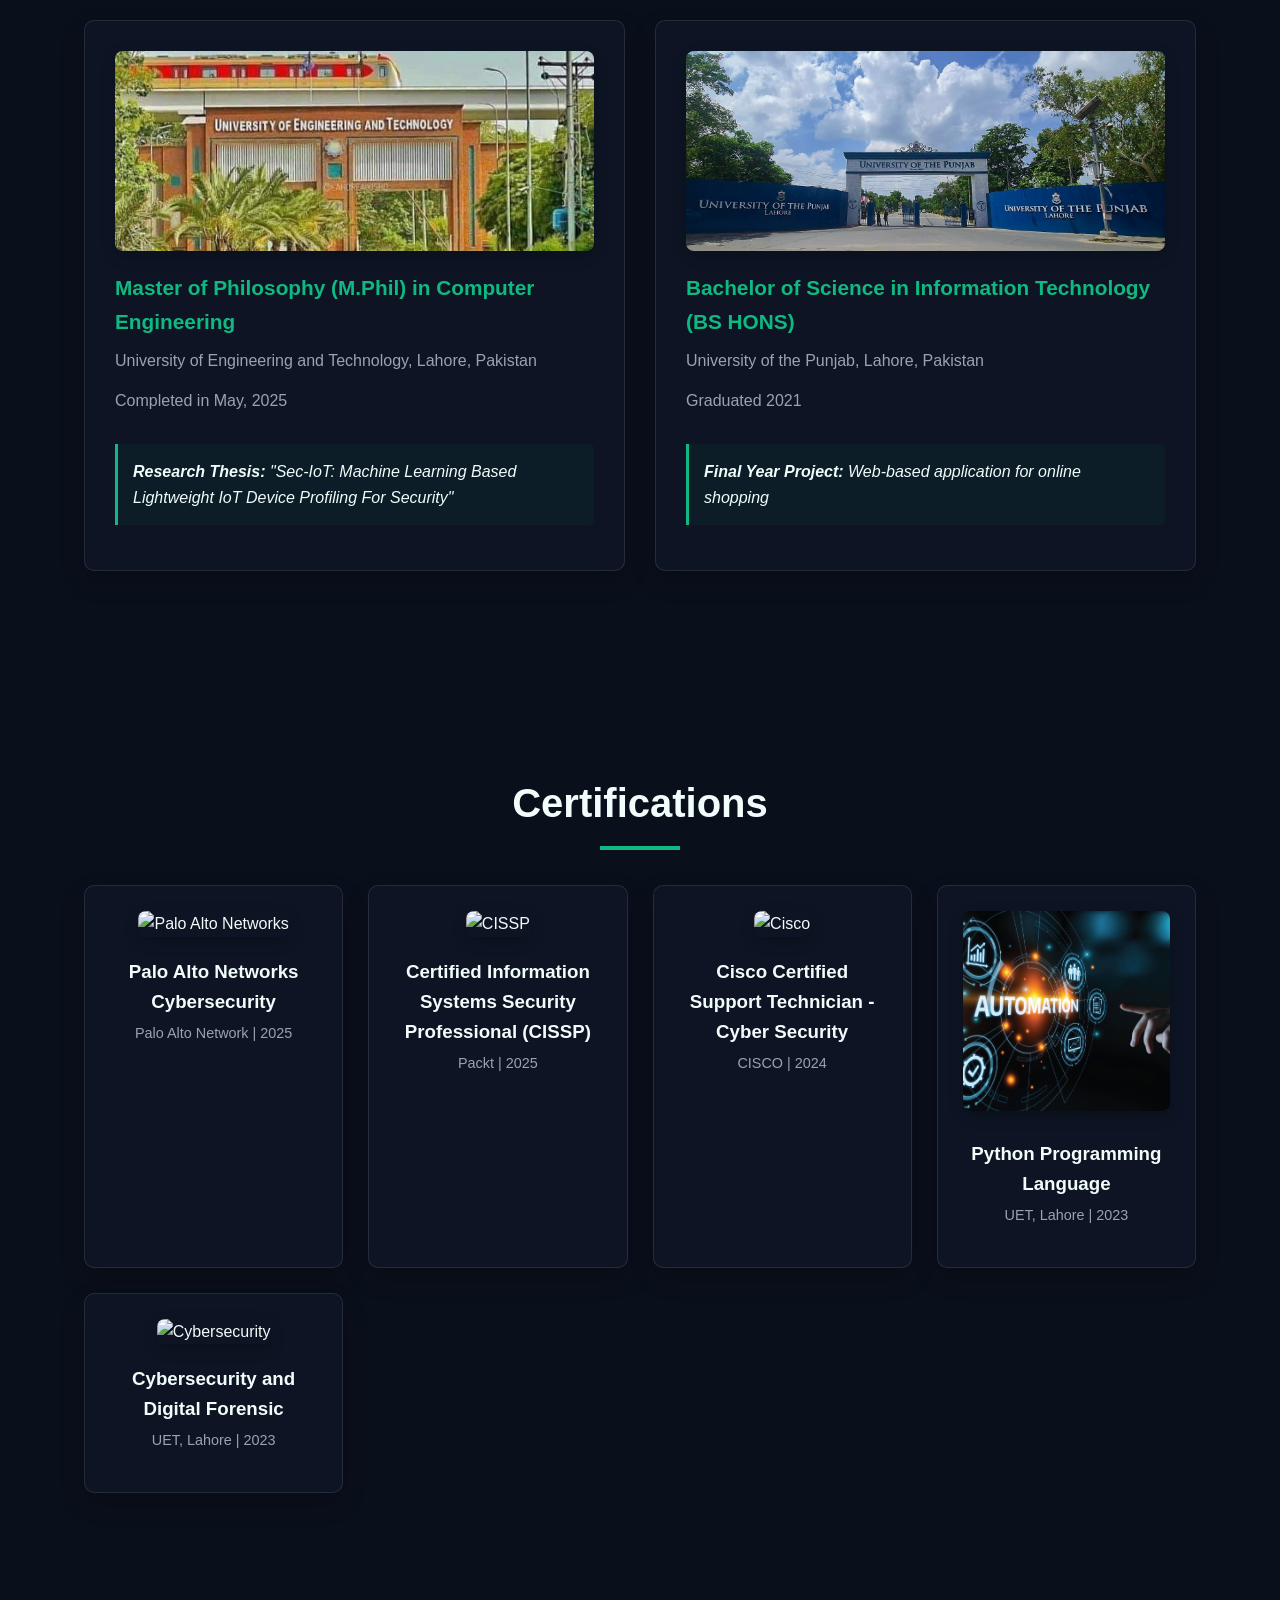
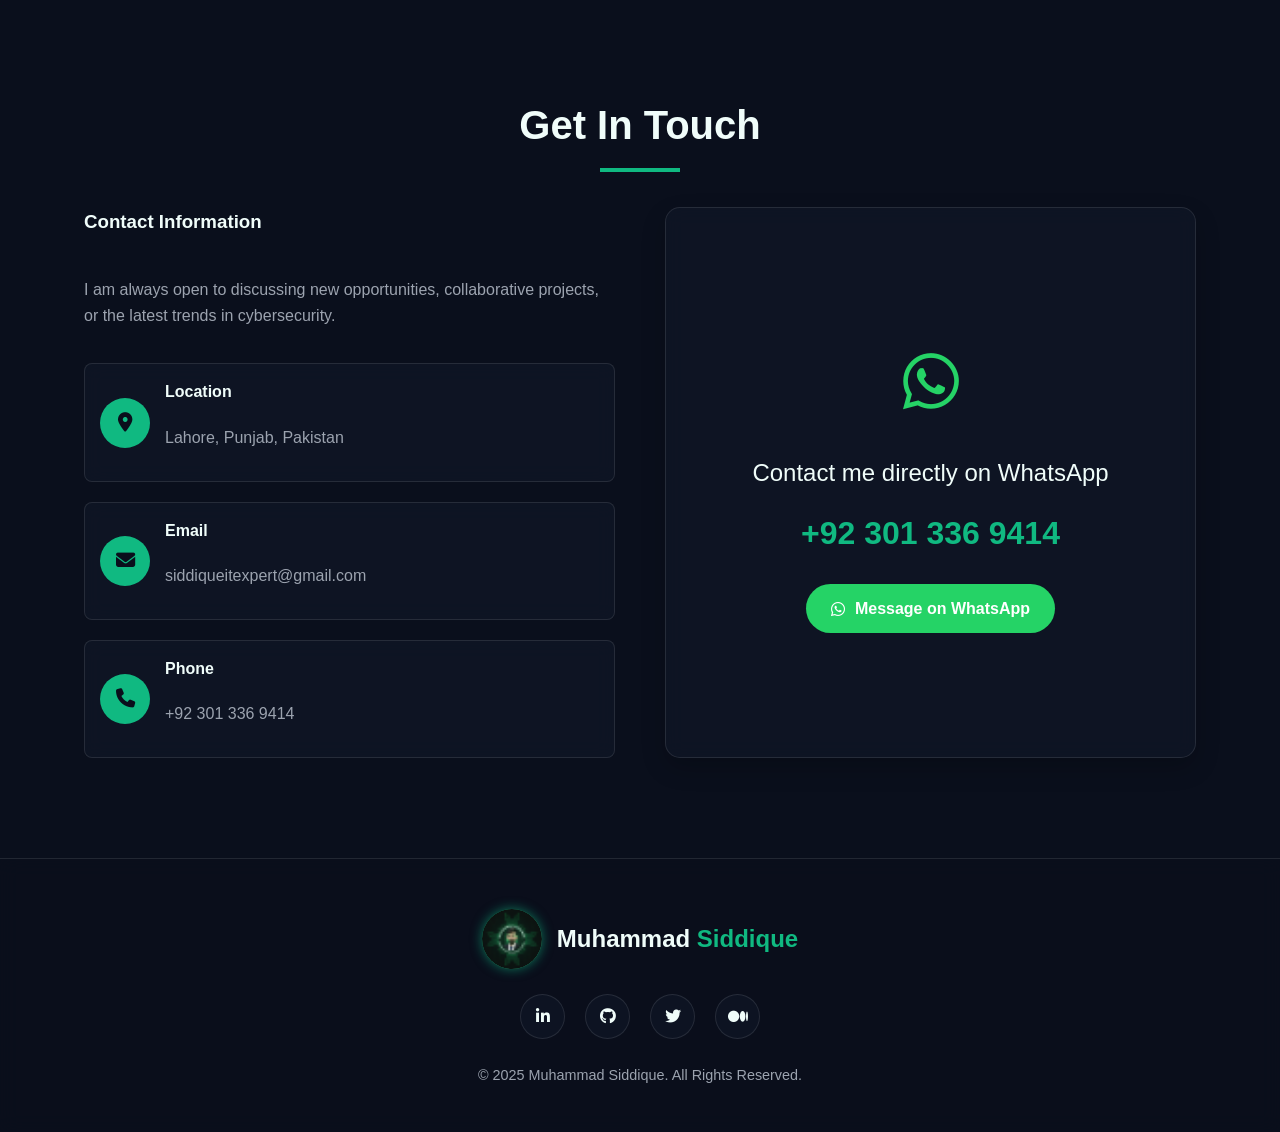
==== commit aabff9f9: "Update index.html" ====
--- a/index.html
+++ b/index.html
@@ -6,7 +6,7 @@
     <title>Muhammad Siddique | Cybersecurity Expert</title>
     <link rel="stylesheet" href="https://cdnjs.cloudflare.com/ajax/libs/font-awesome/6.4.0/css/all.min.css">
     <link rel="stylesheet" href="style.css">
-    <link rel="icon" type="image/png" sizes="32x32" href="favicon/favicon-32x32.png">
+    <link rel="shortcut icon" href="favicon/favicon-32x32.png" type="image/x-icon">
     
 </head>
 <body>
@@ -631,3 +631,4 @@
 
 
 
+
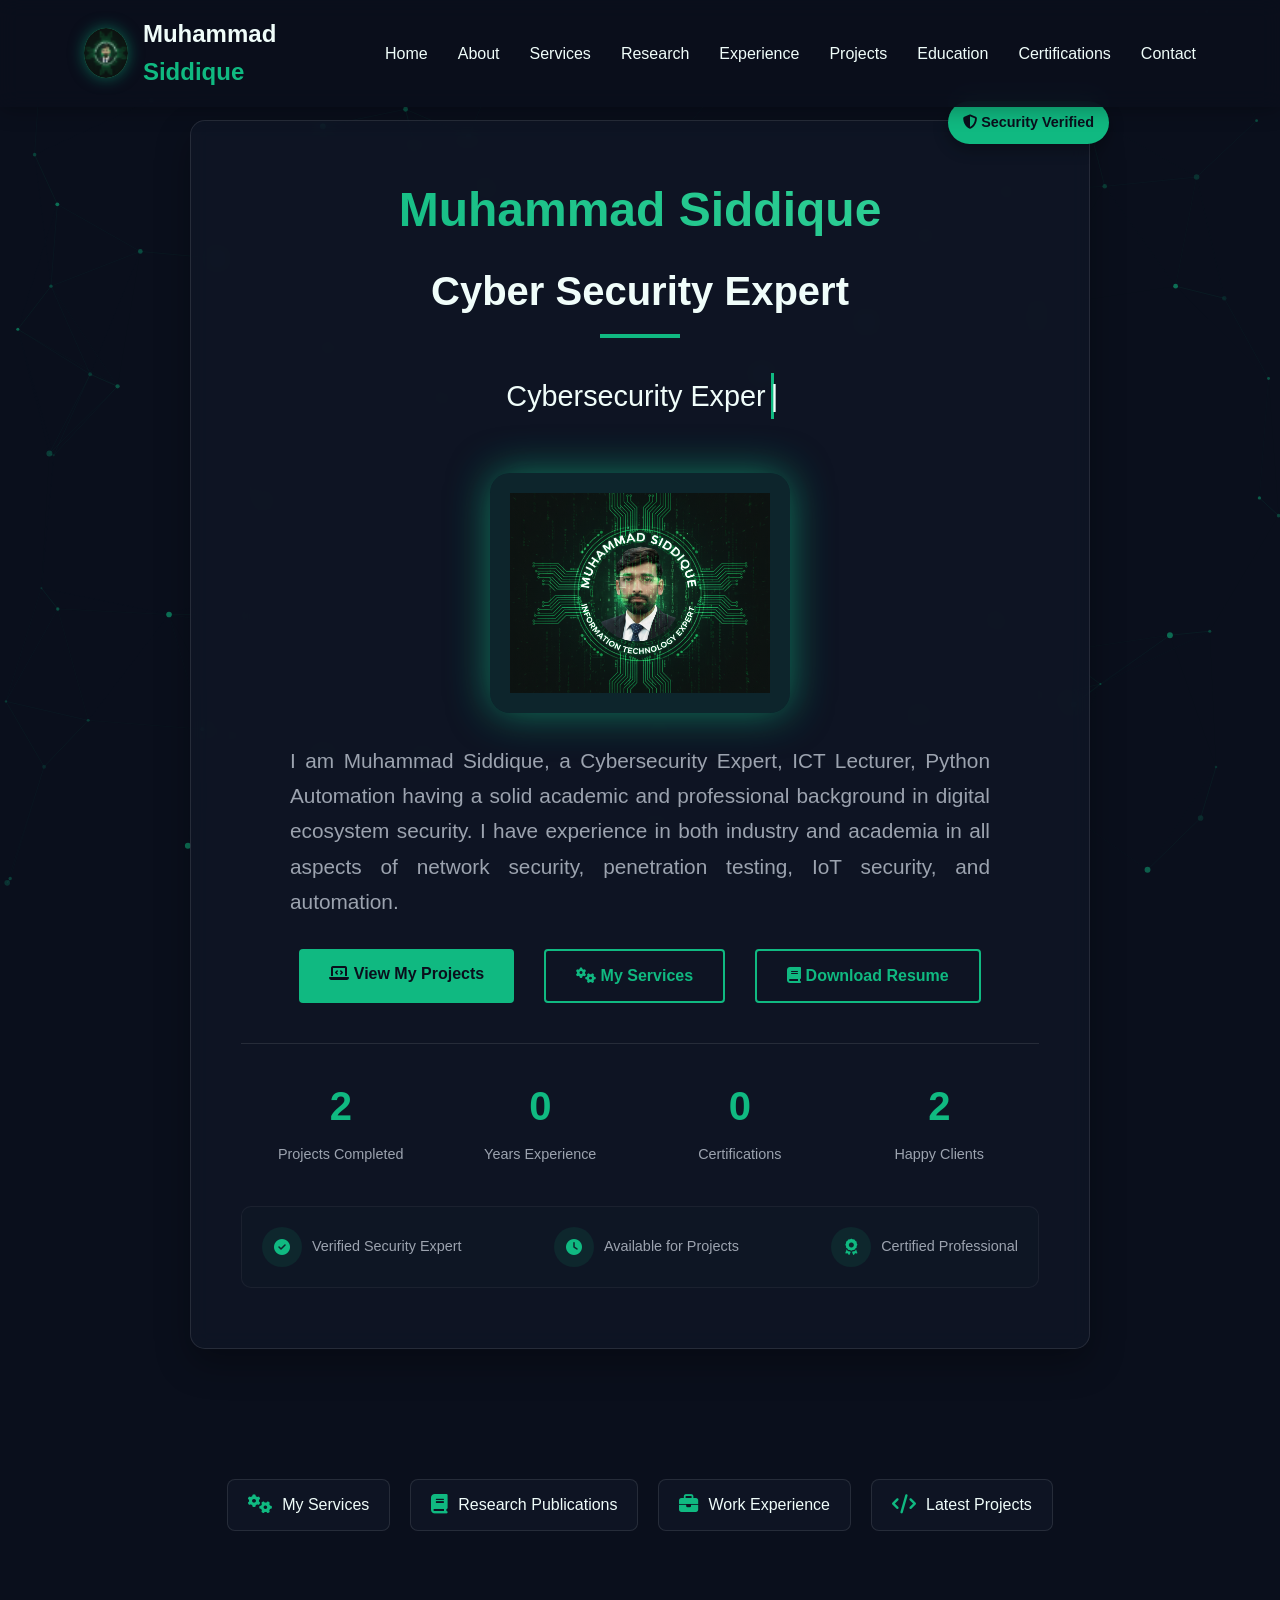
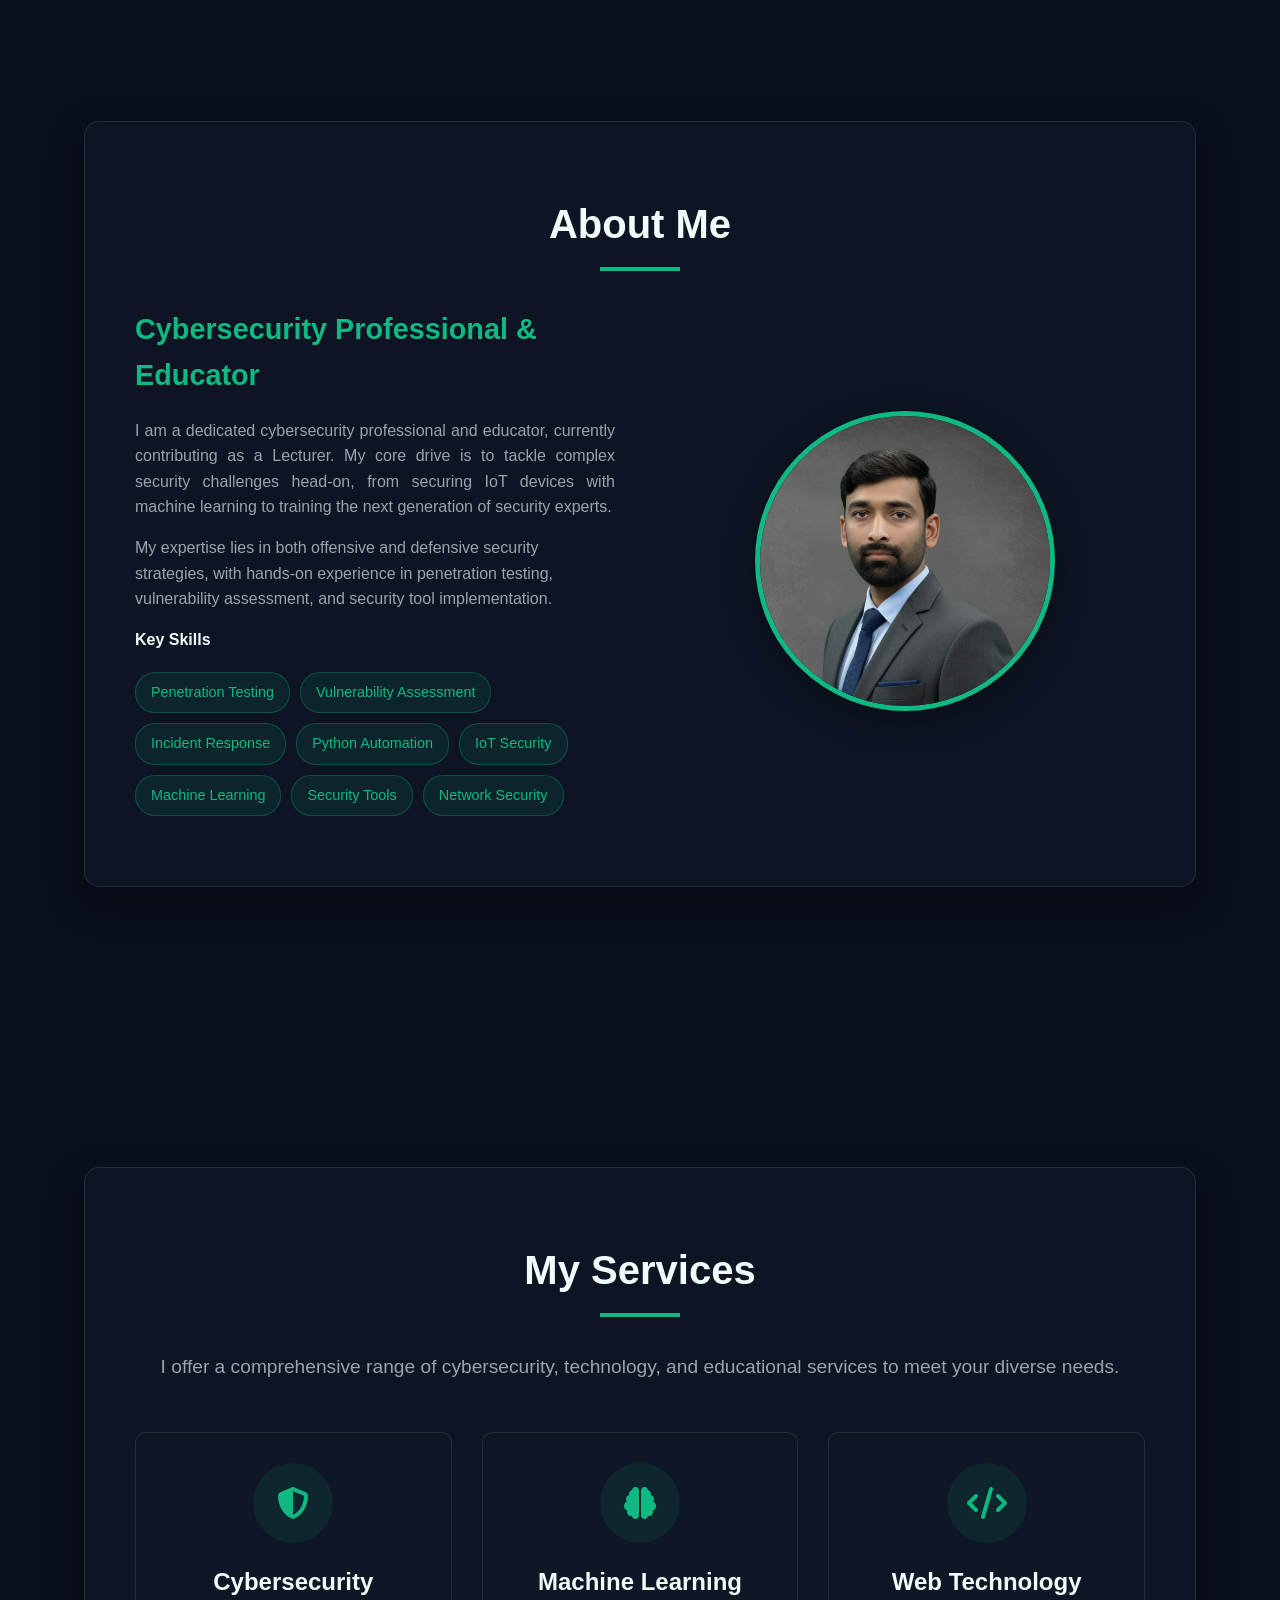
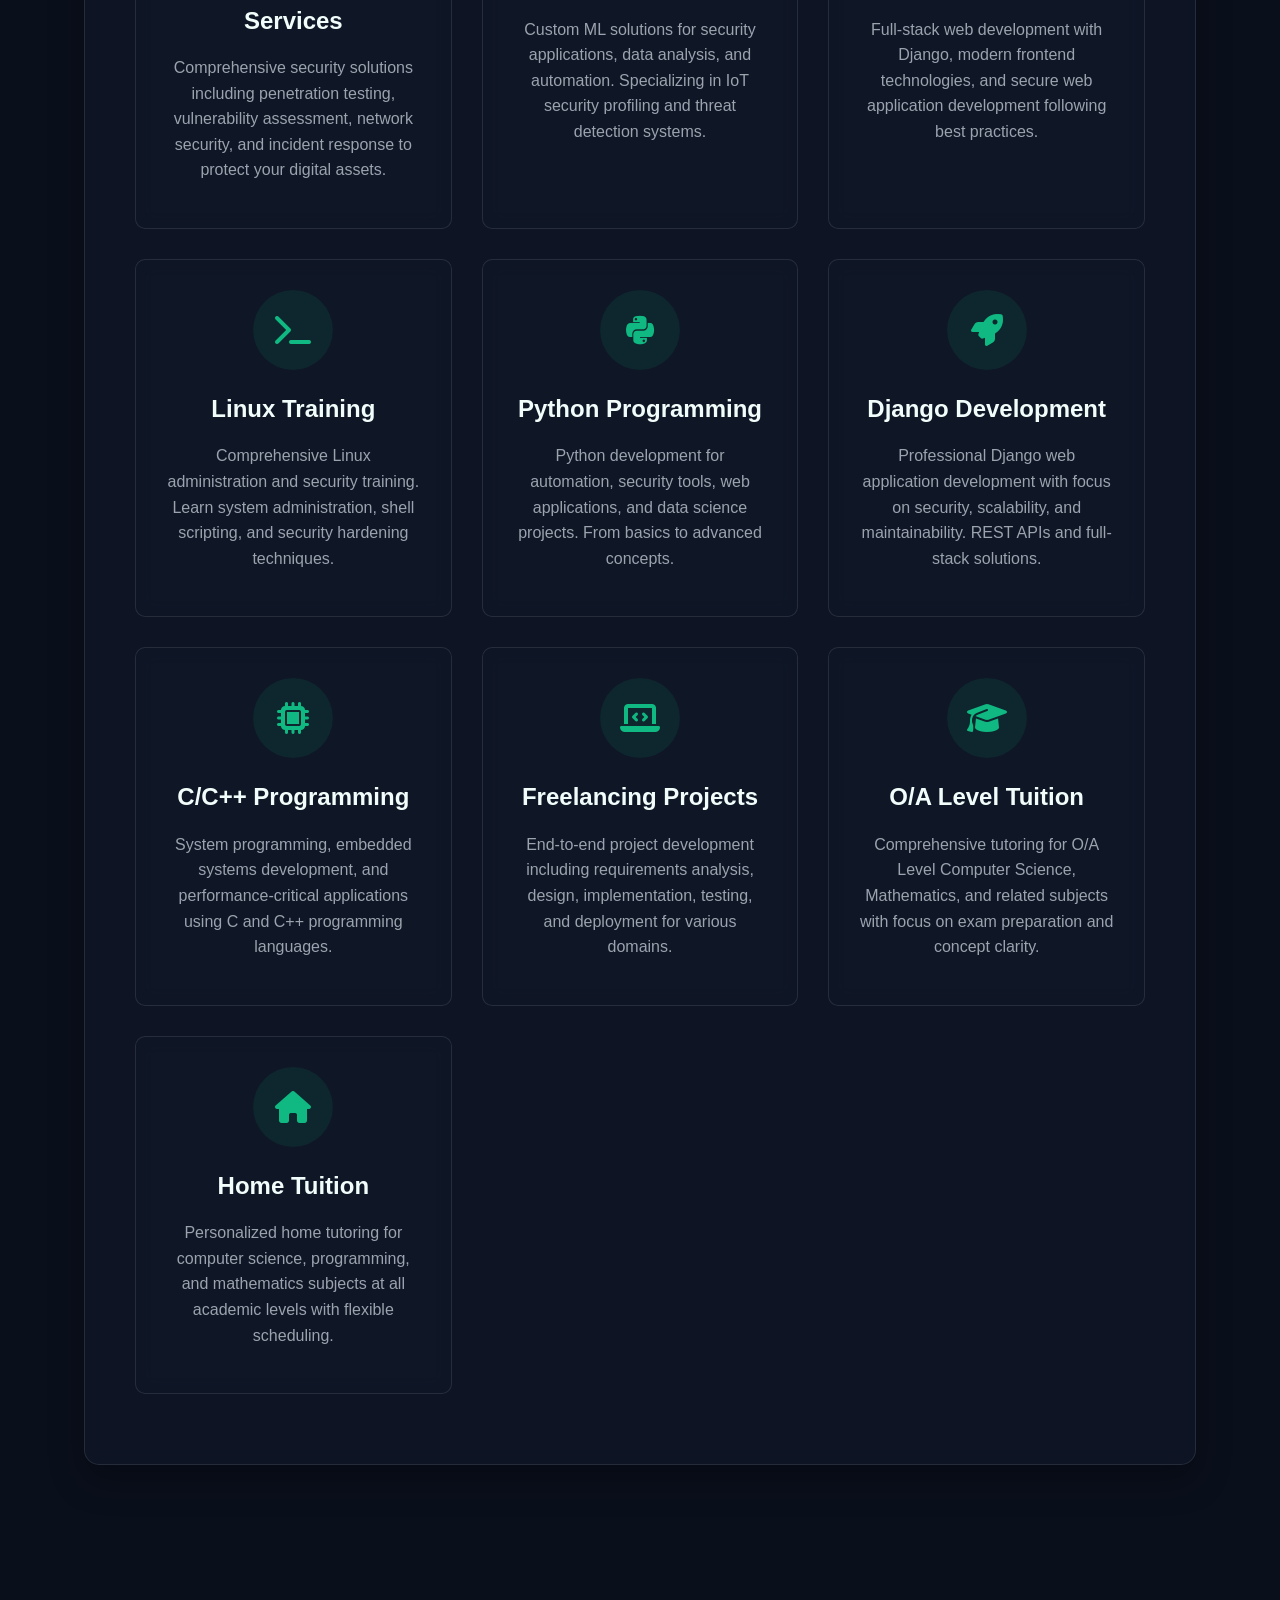
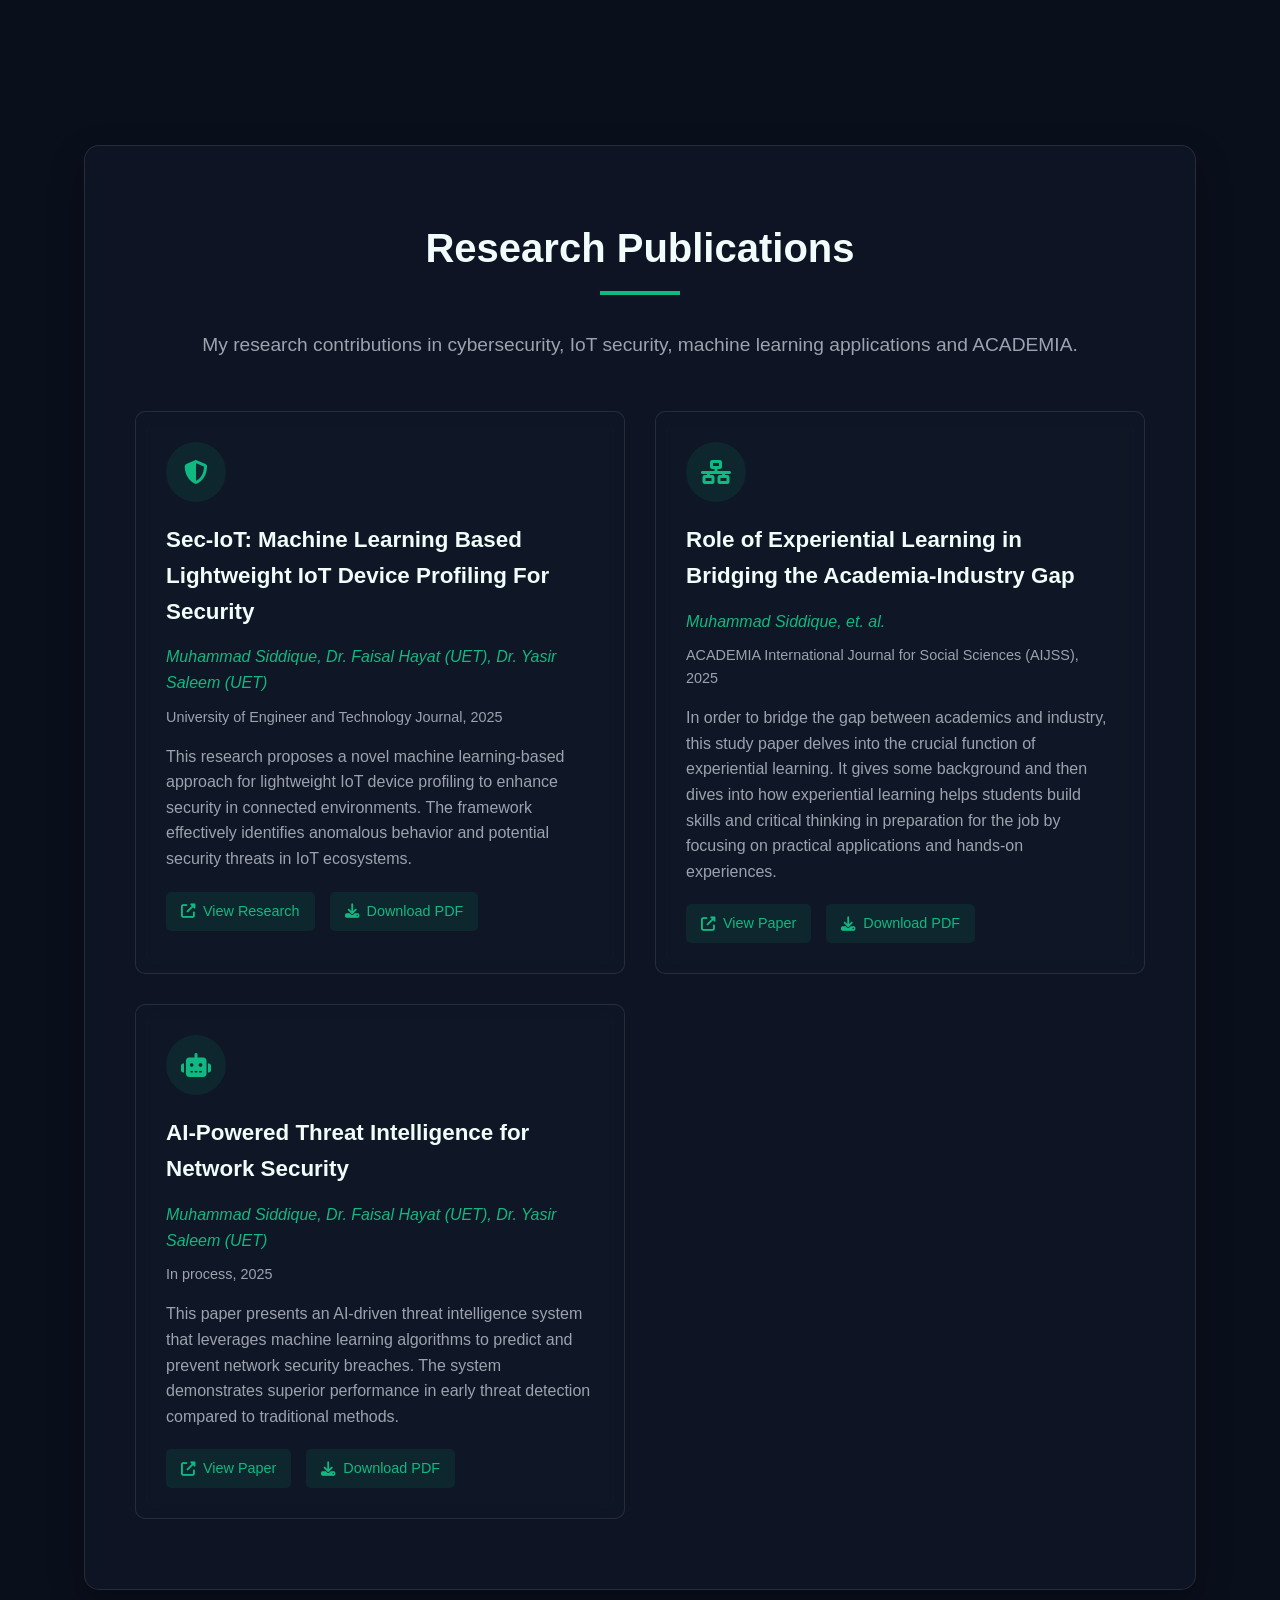
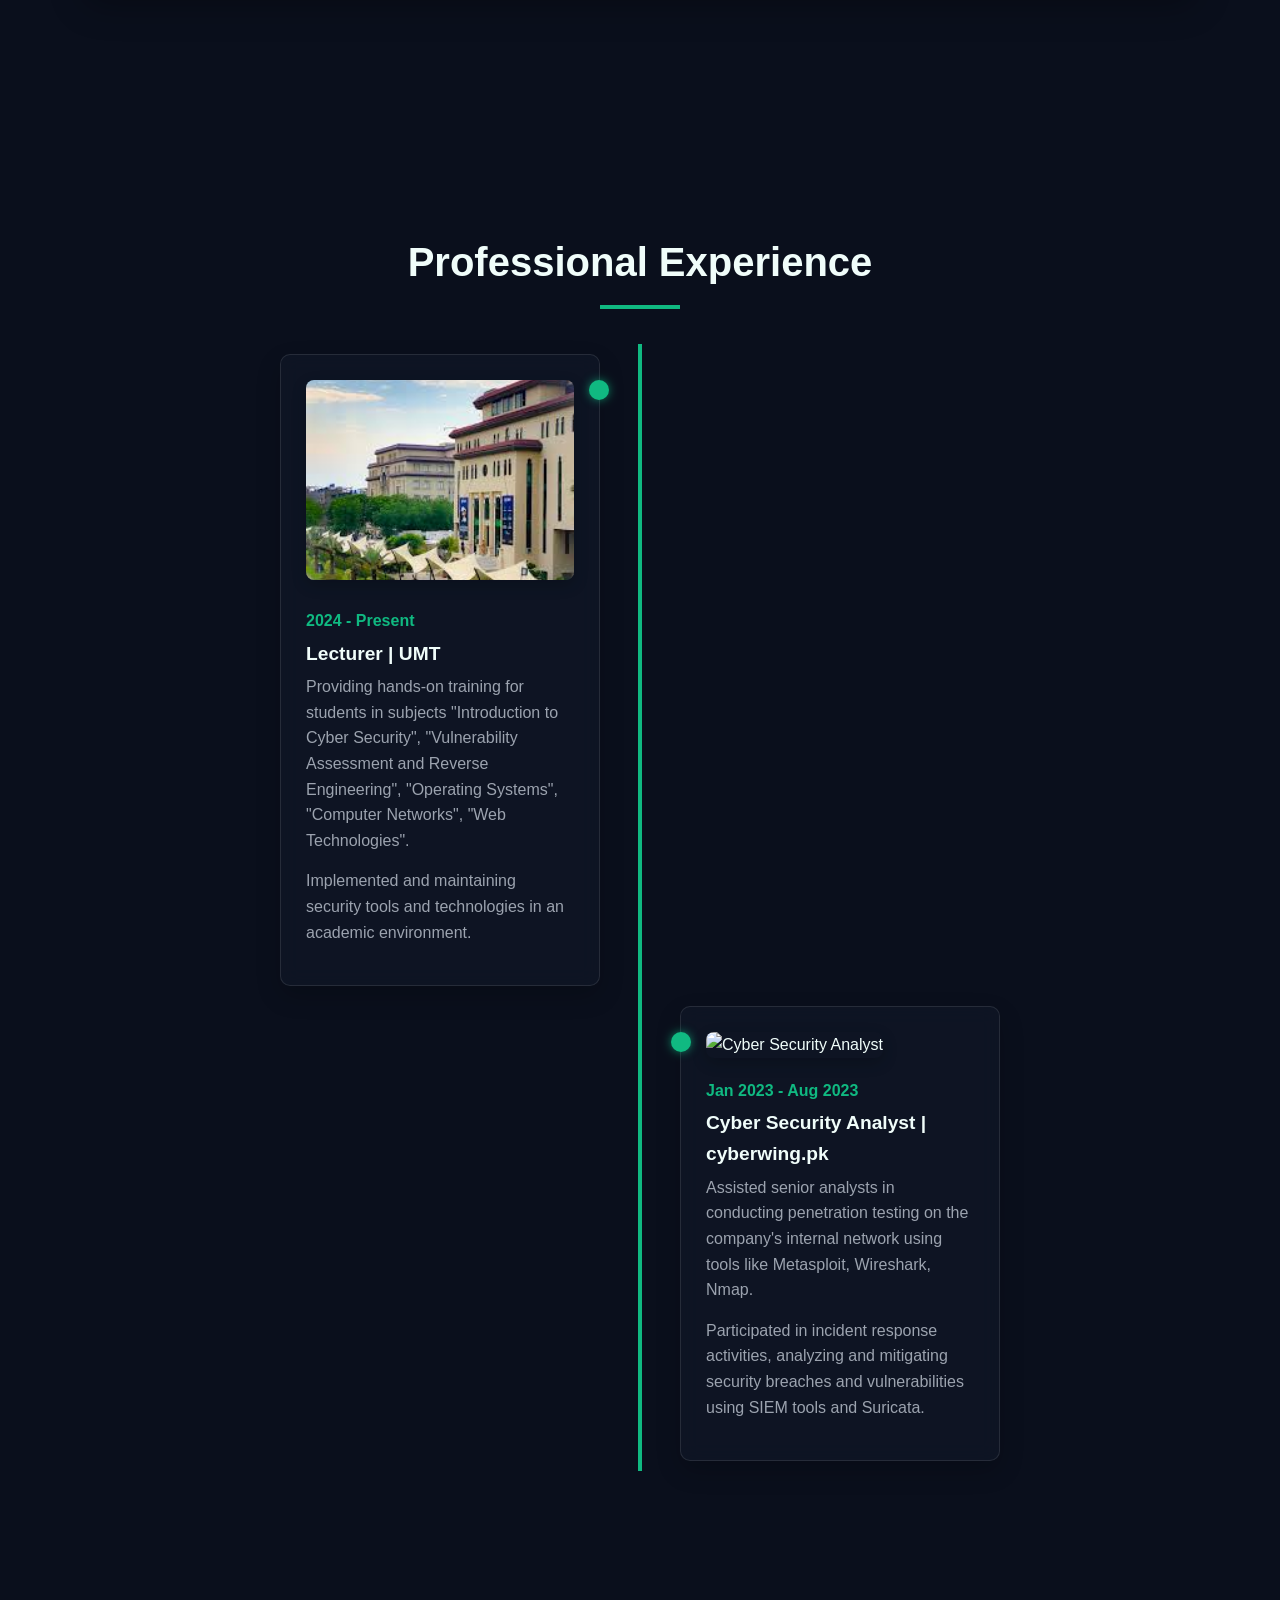
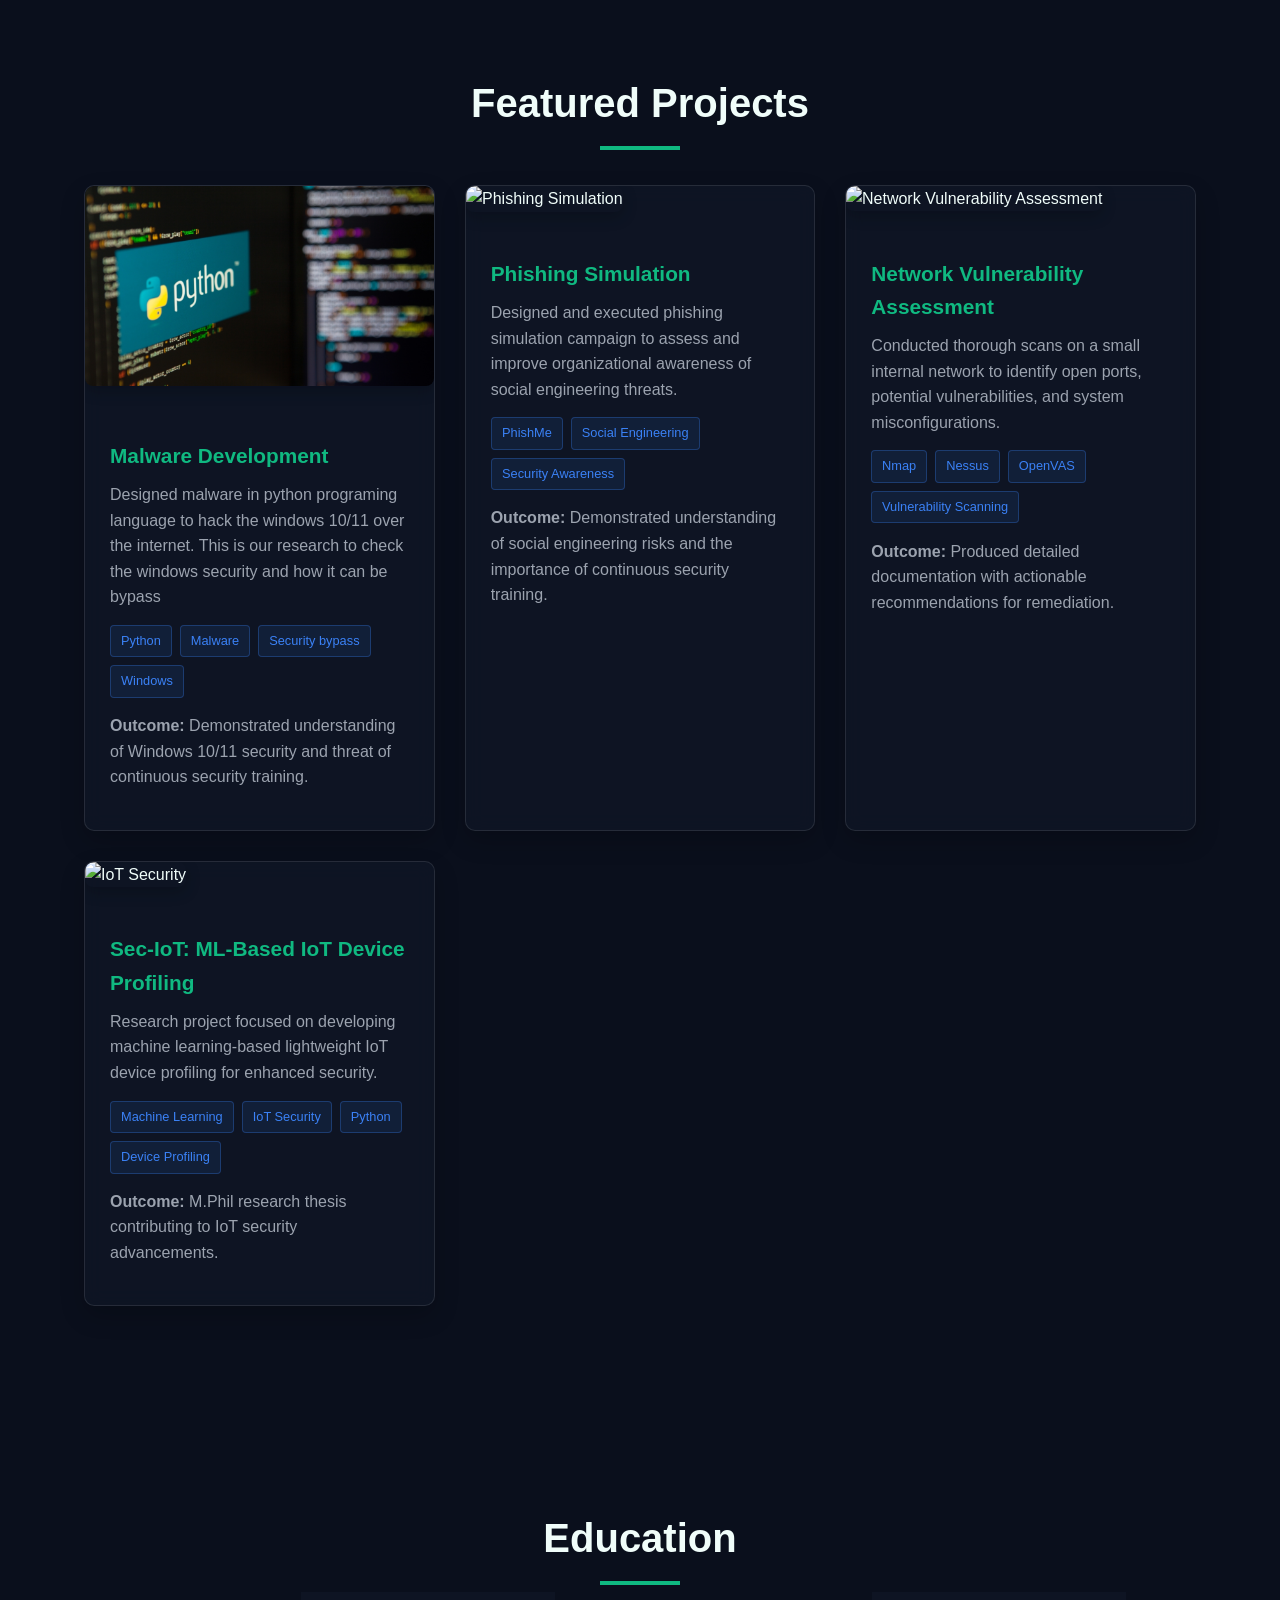
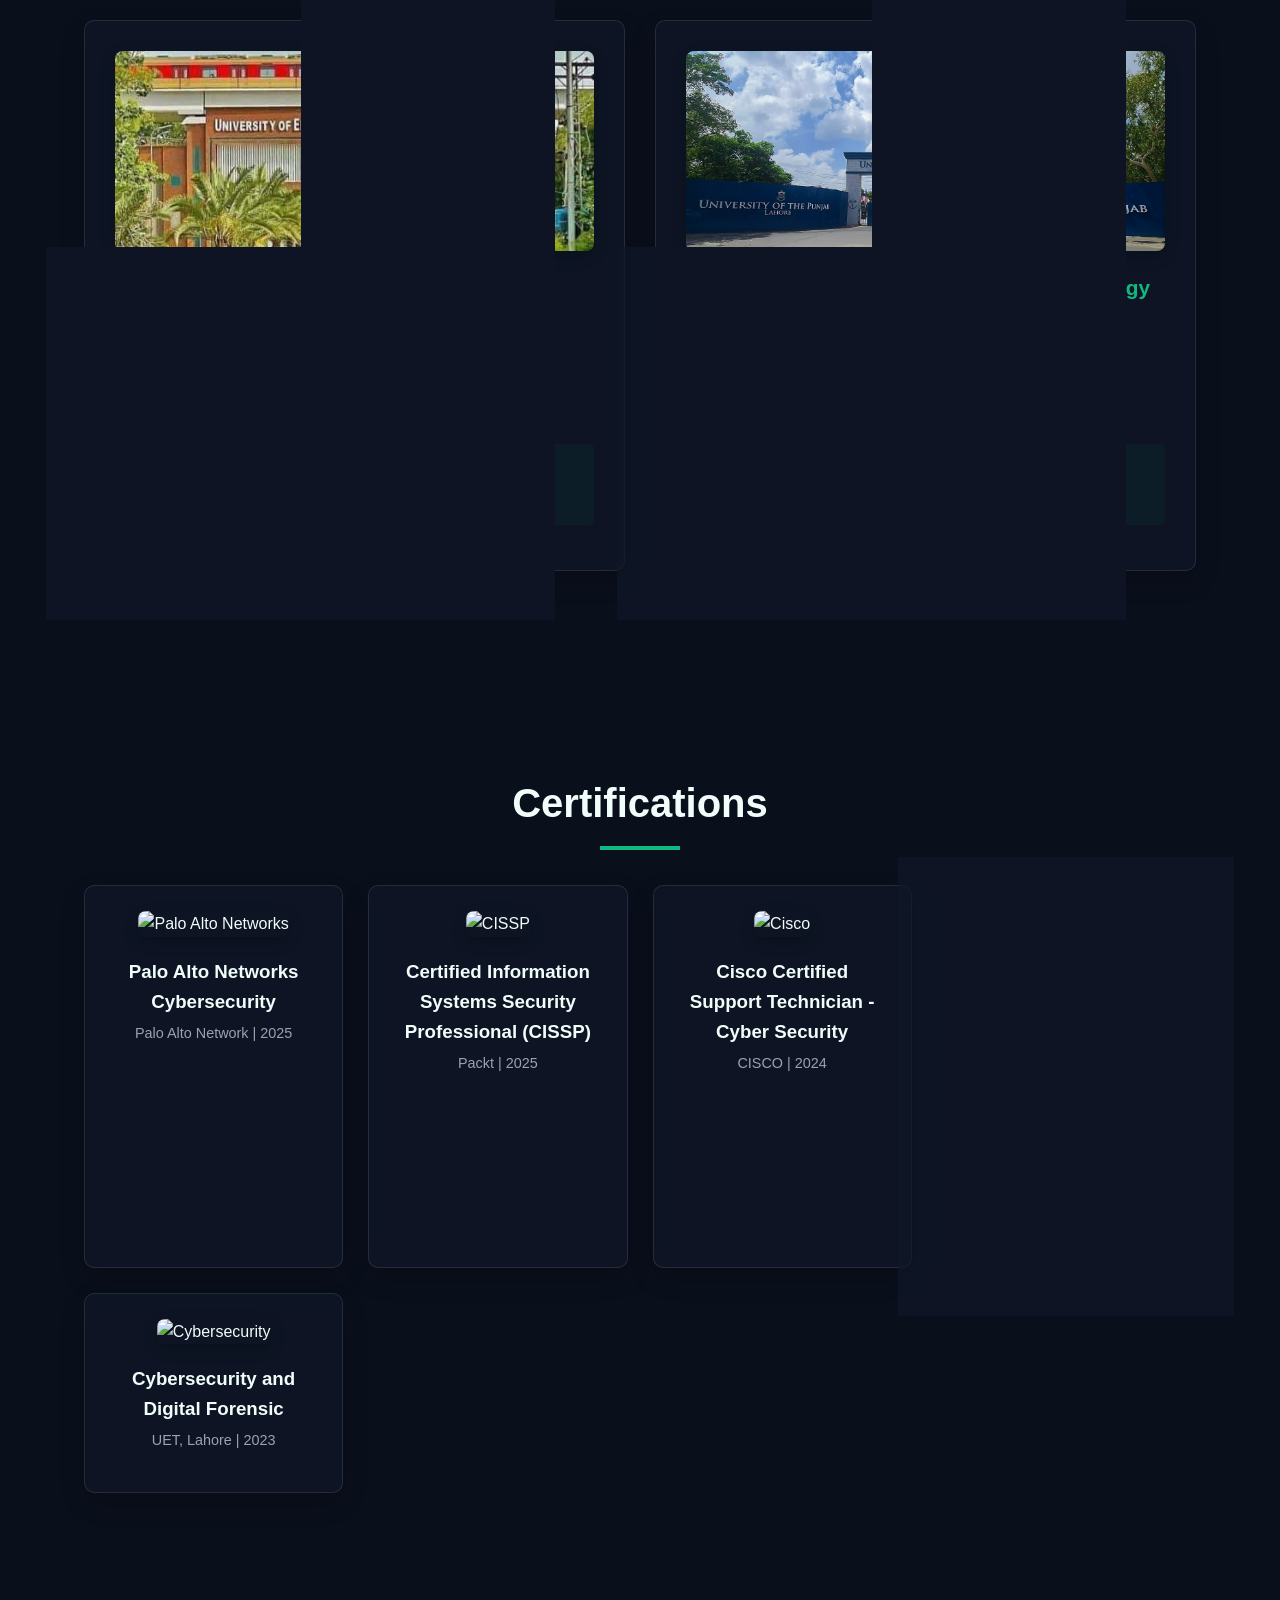
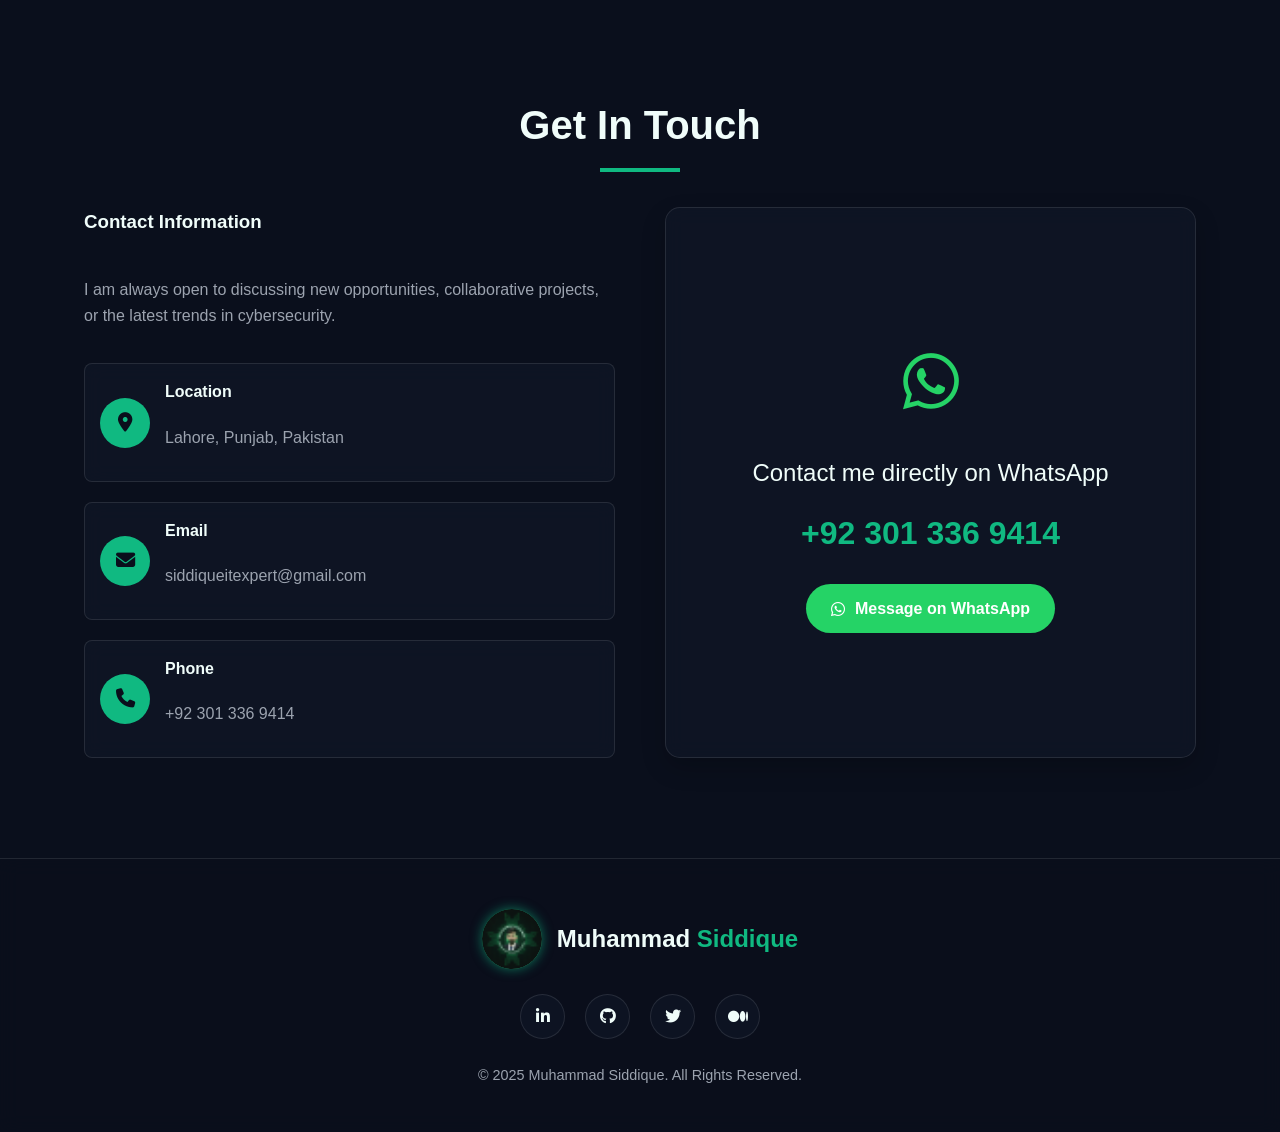
==== commit 990986b4: "Update index.html" ====
--- a/index.html
+++ b/index.html
@@ -6,7 +6,6 @@
     <title>Muhammad Siddique | Cybersecurity Expert</title>
     <link rel="stylesheet" href="https://cdnjs.cloudflare.com/ajax/libs/font-awesome/6.4.0/css/all.min.css">
     <link rel="stylesheet" href="style.css">
-    <link rel="shortcut icon" href="favicon/favicon-32x32.png" type="image/x-icon">
     
 </head>
 <body>
@@ -632,3 +631,4 @@
 
 
 
+
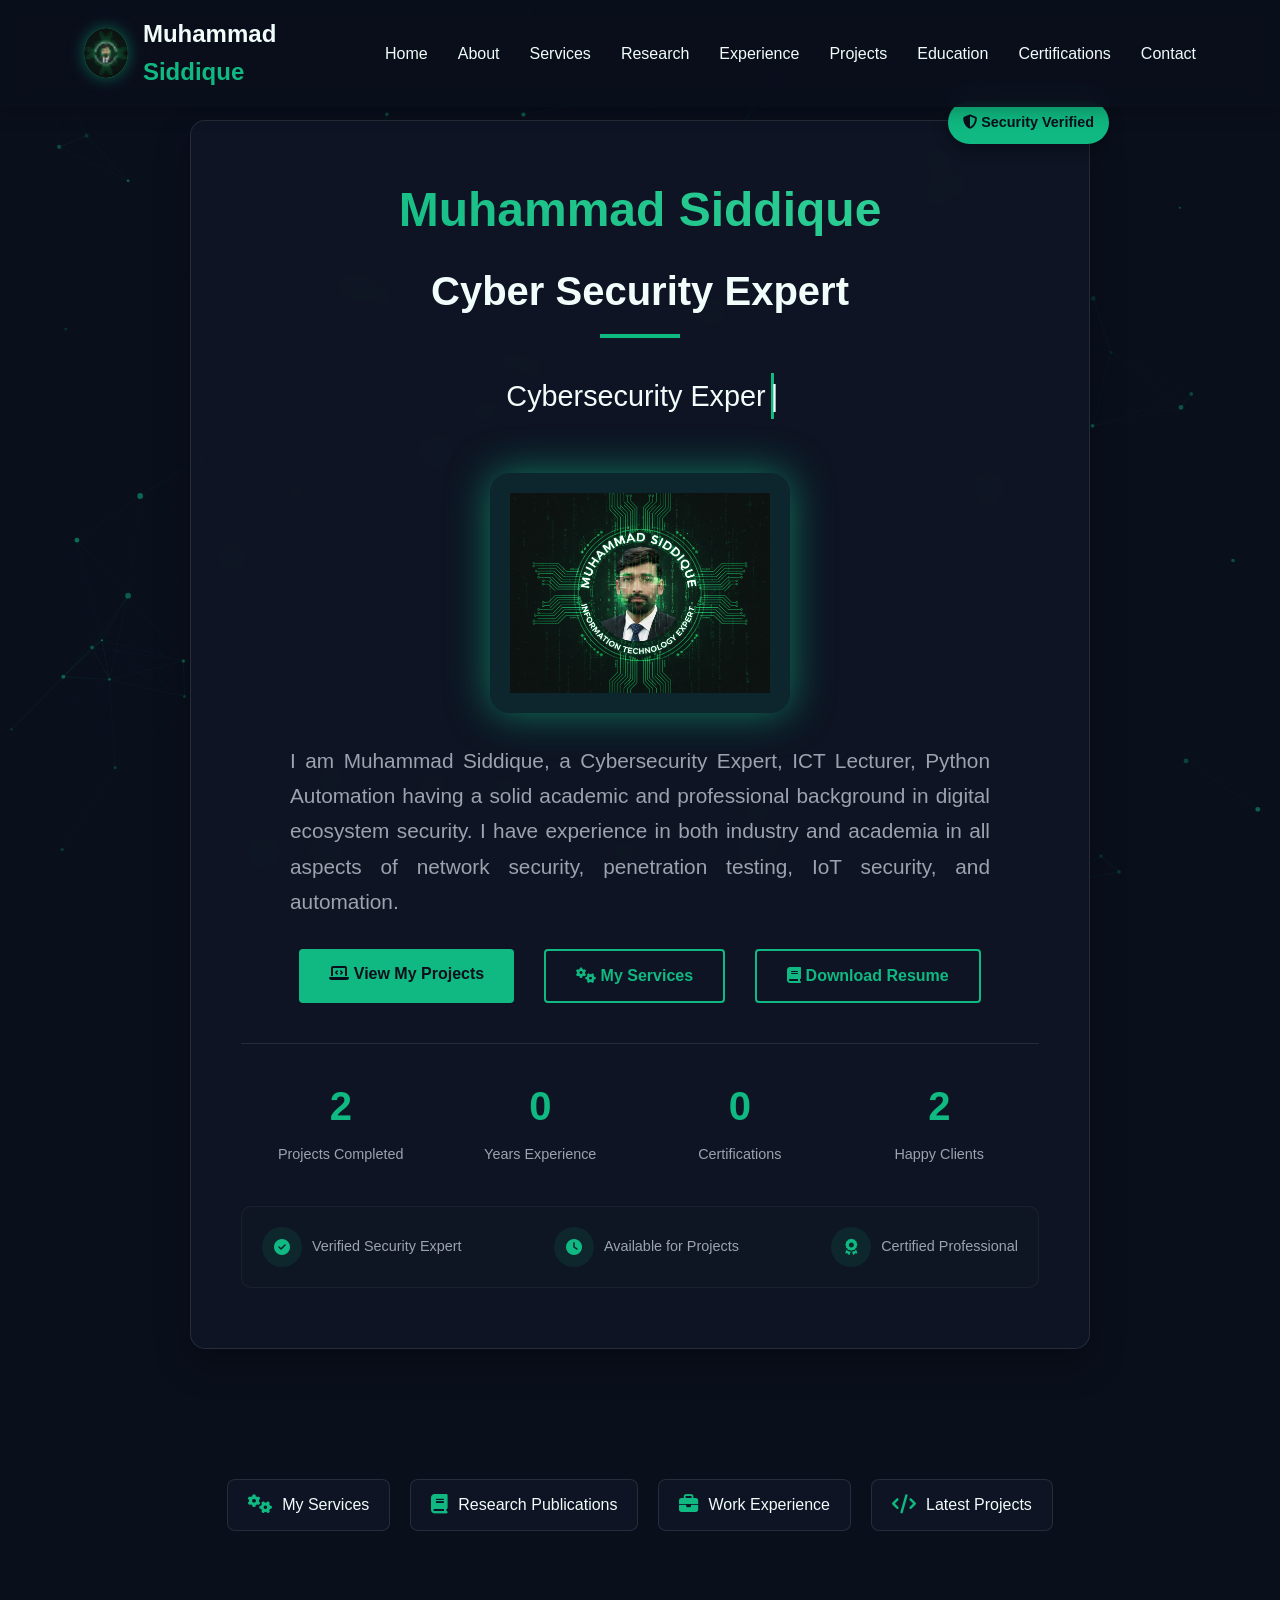
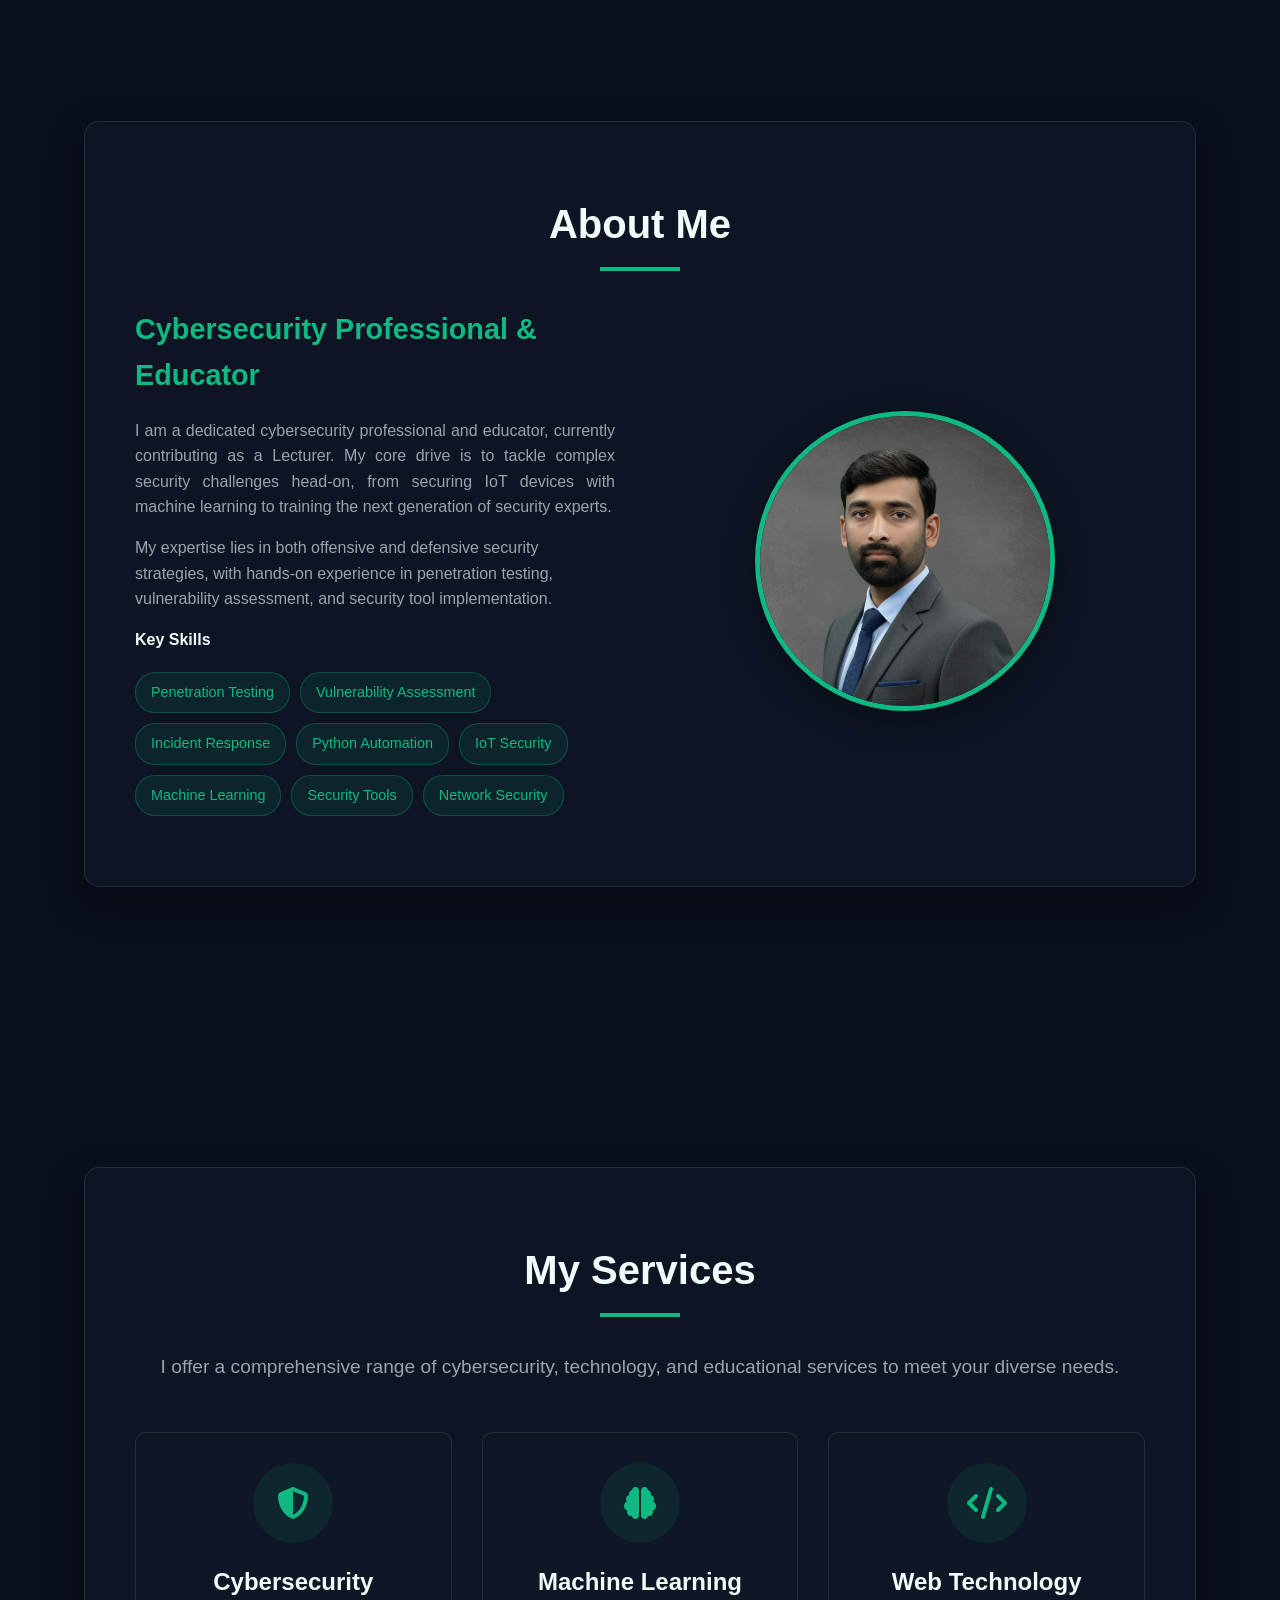
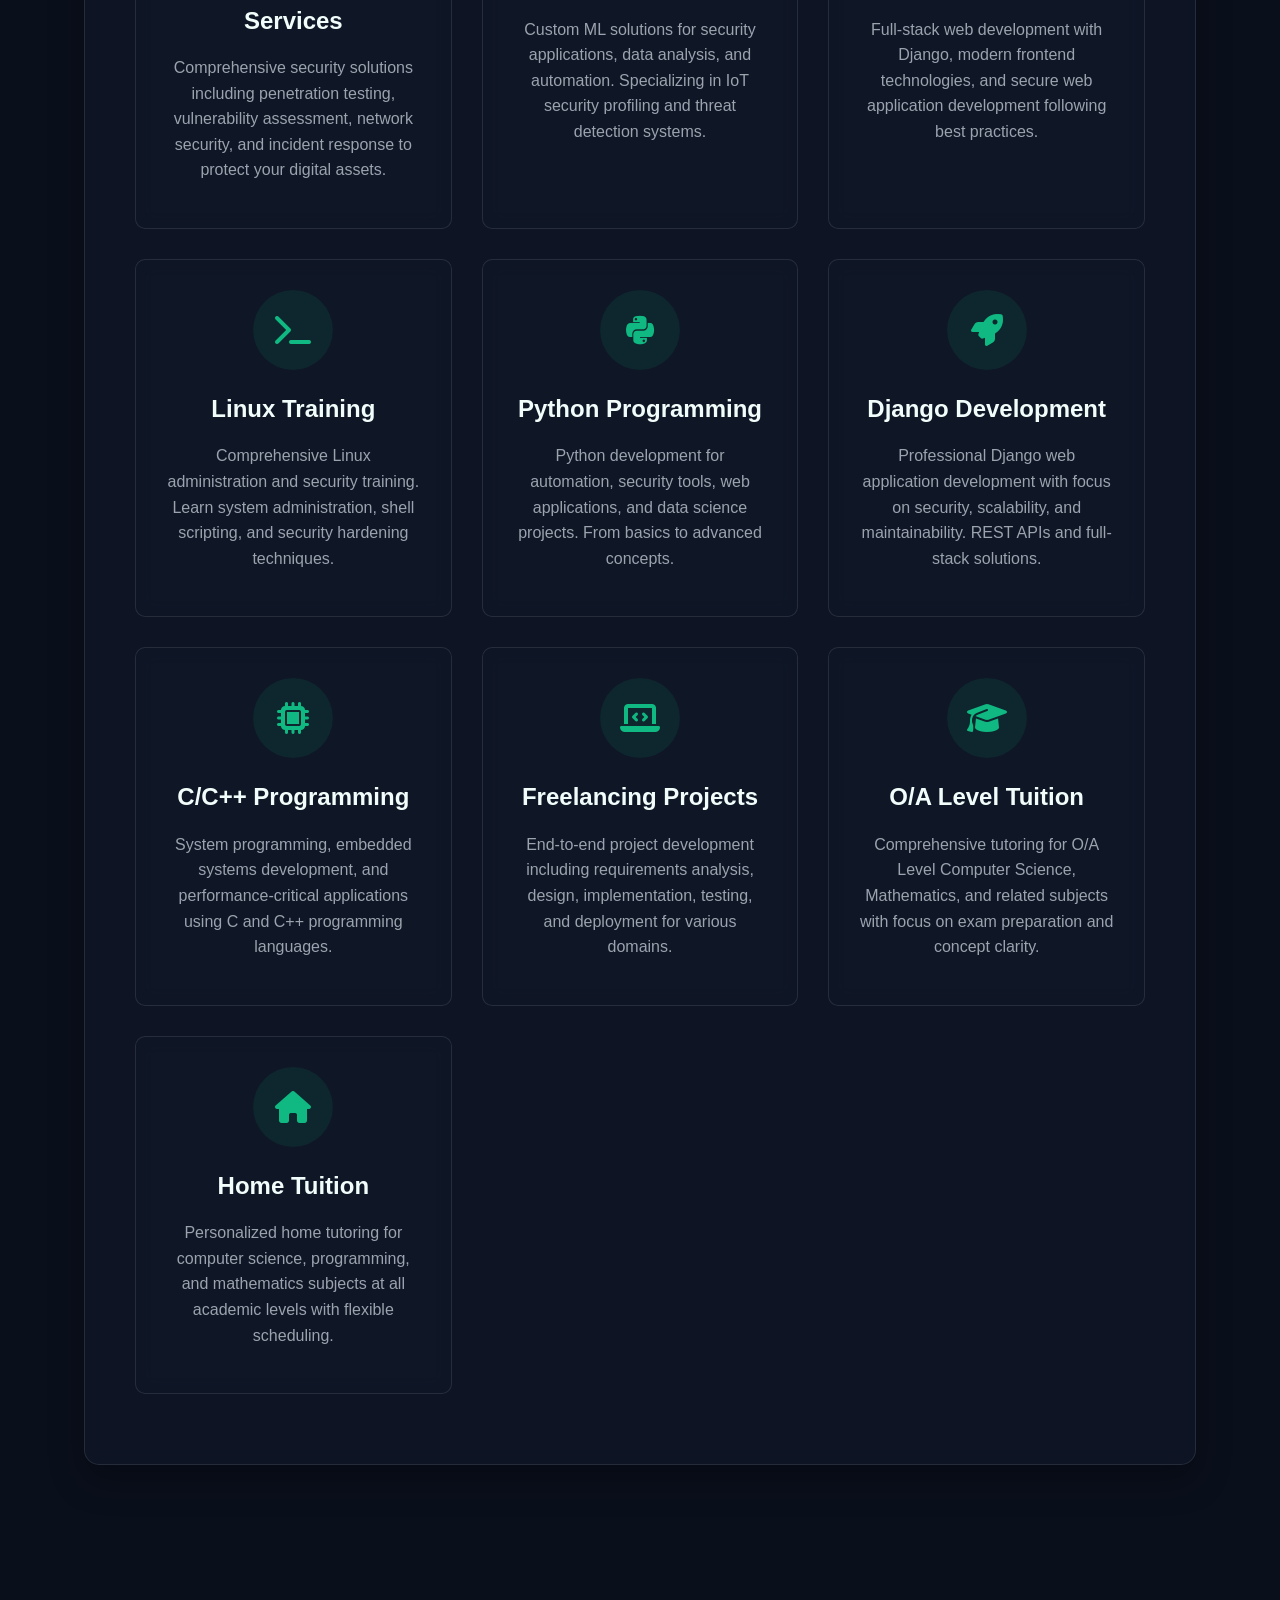
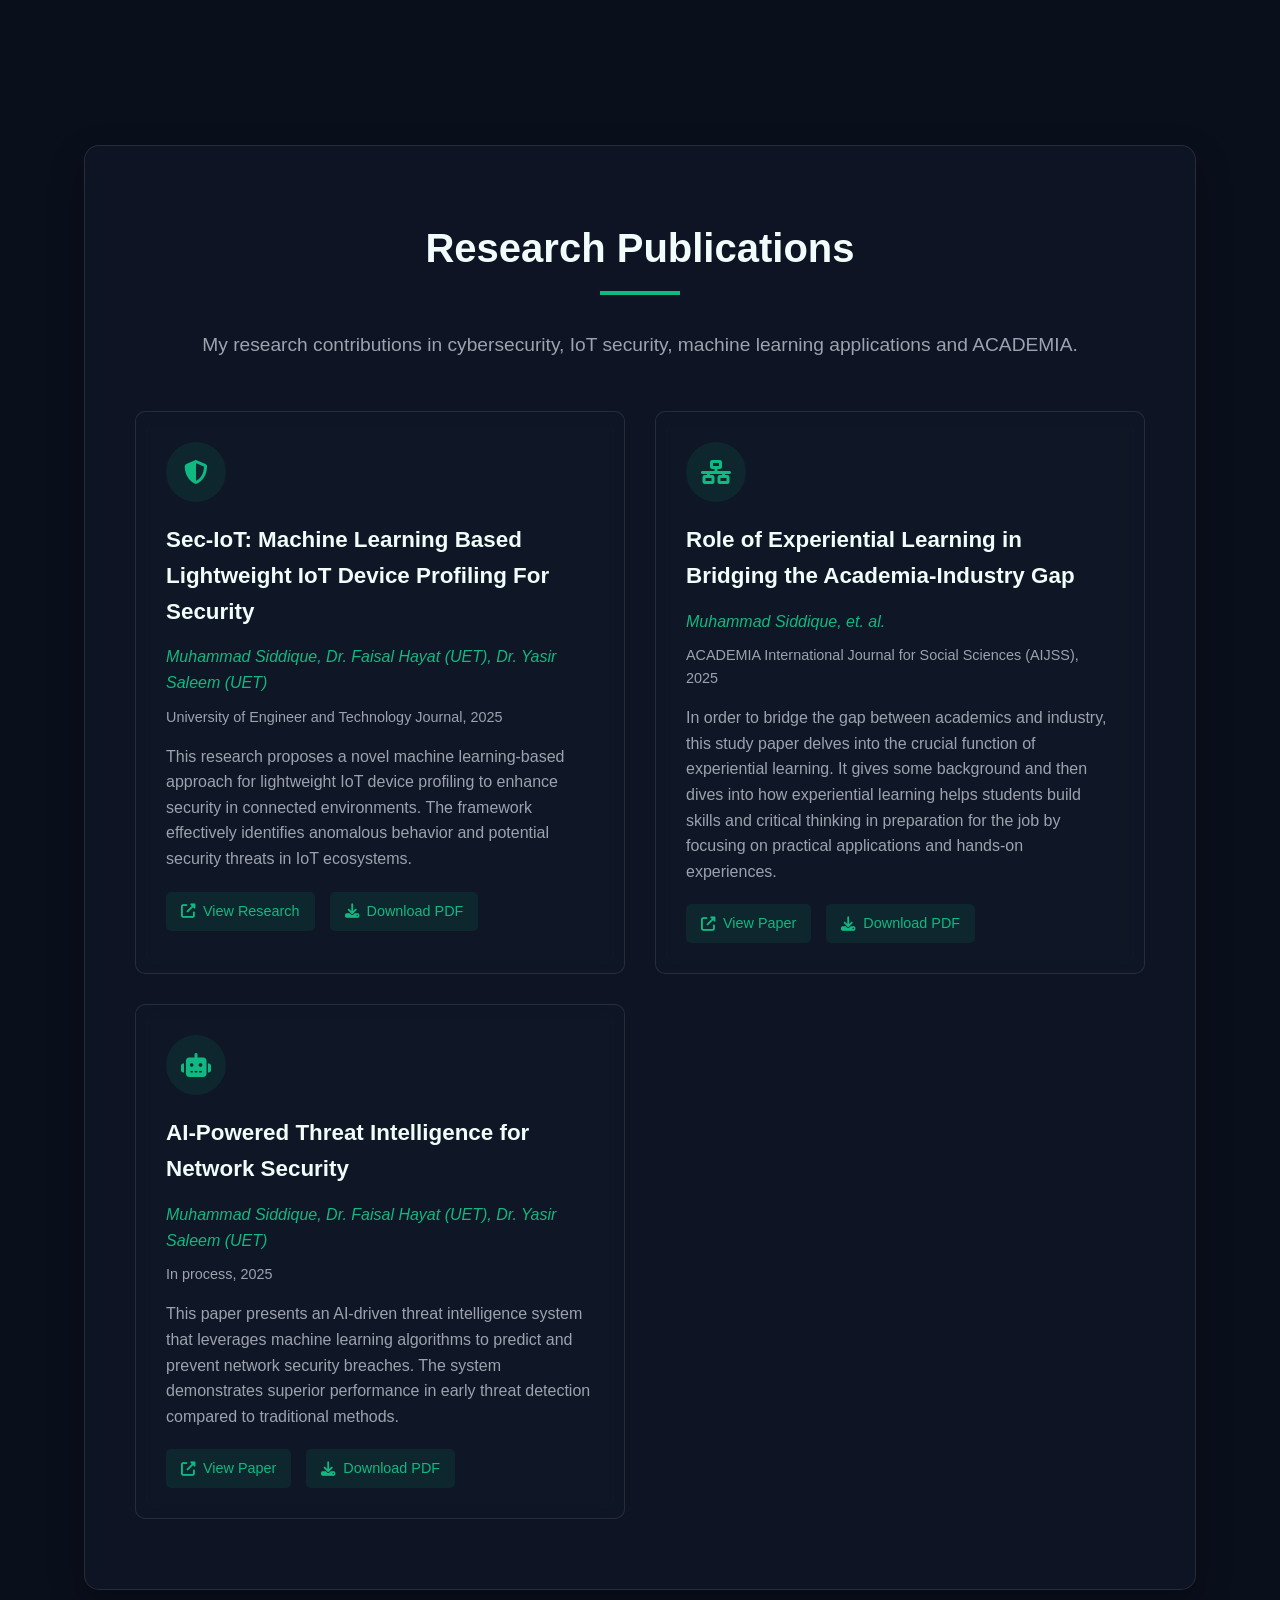
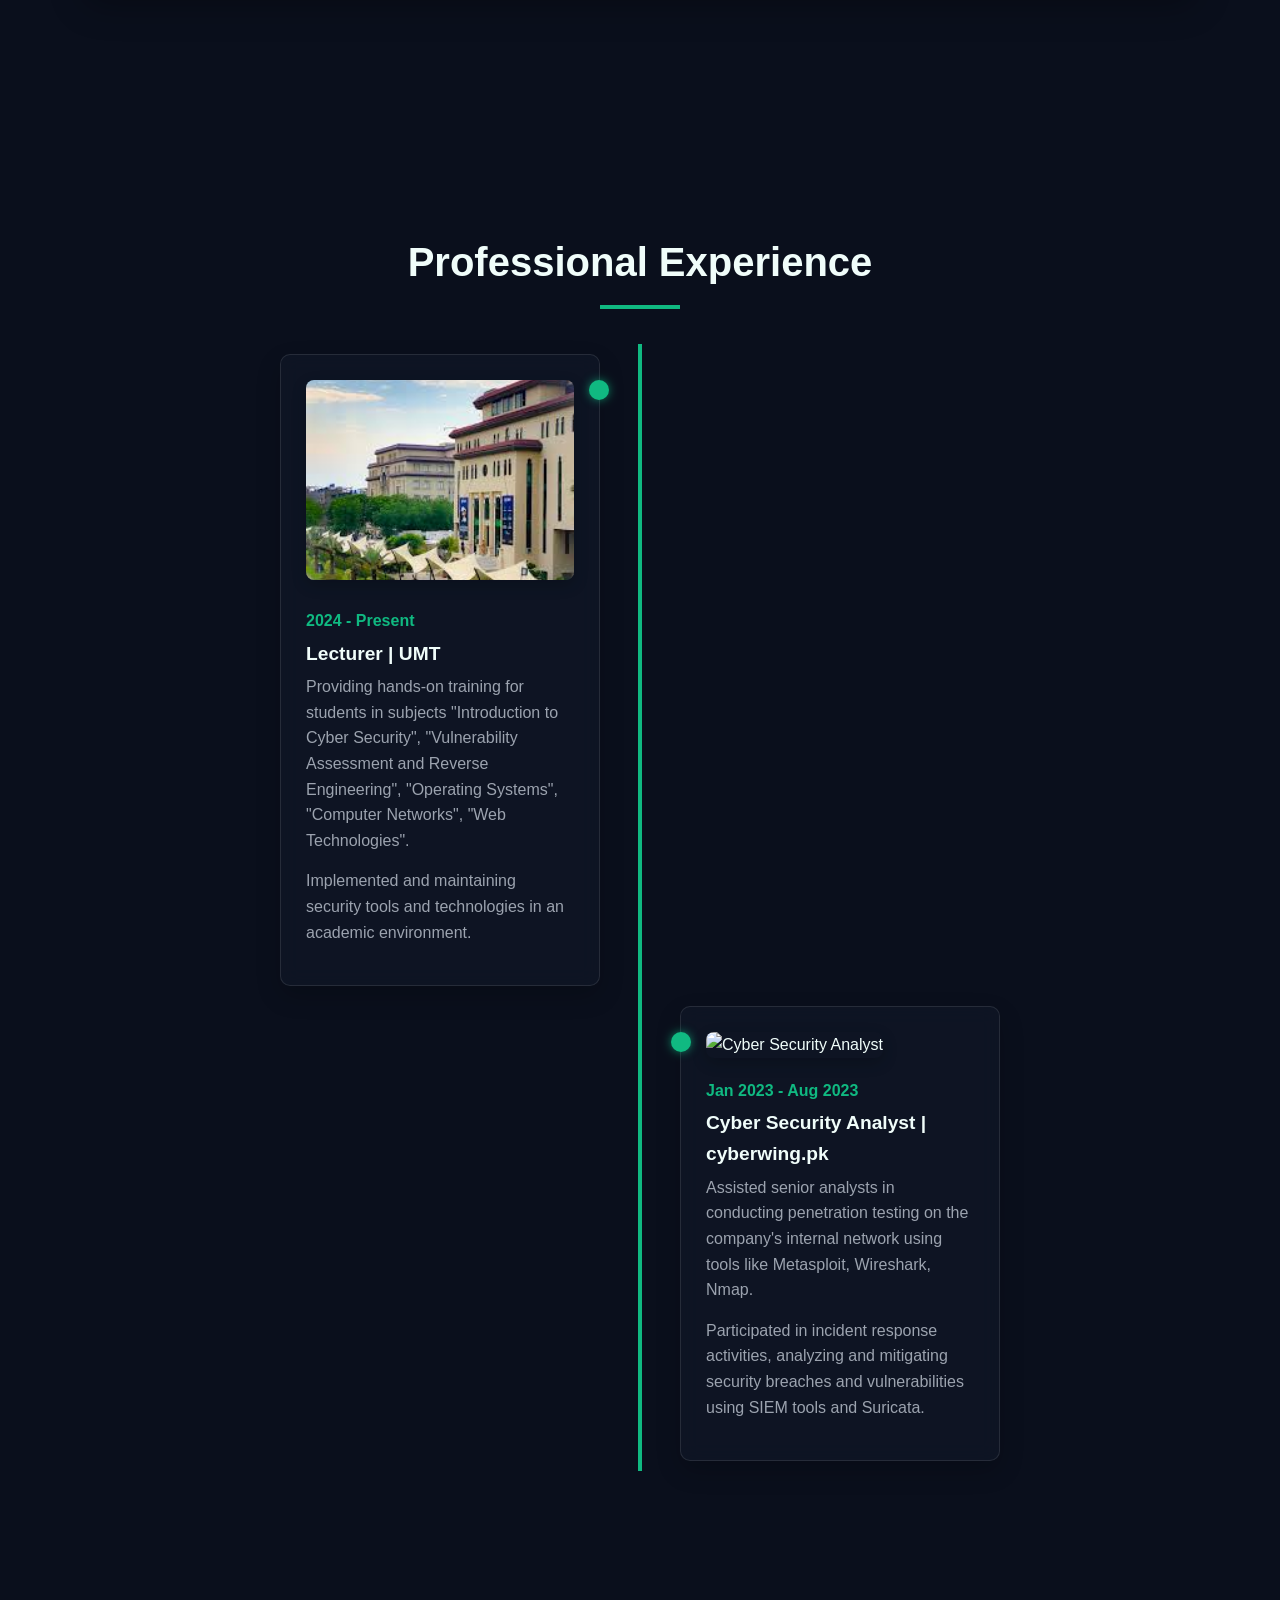
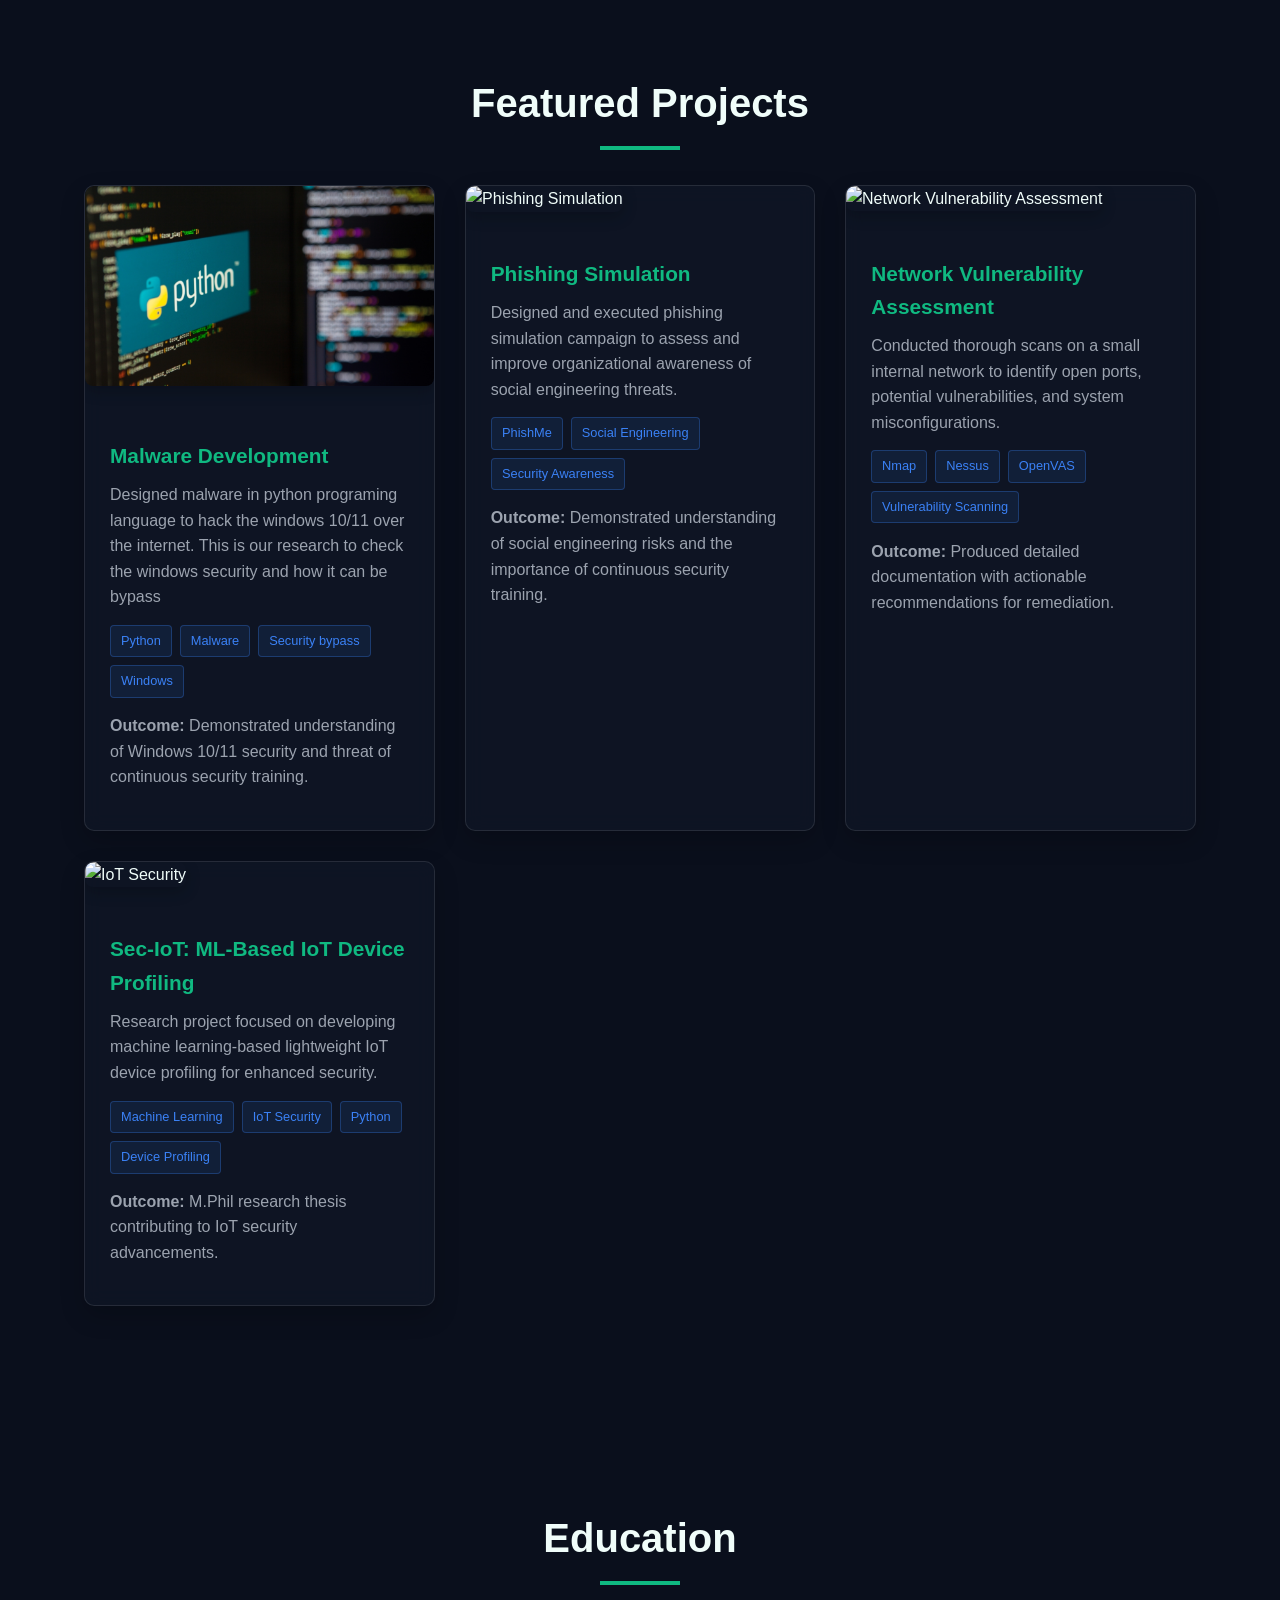
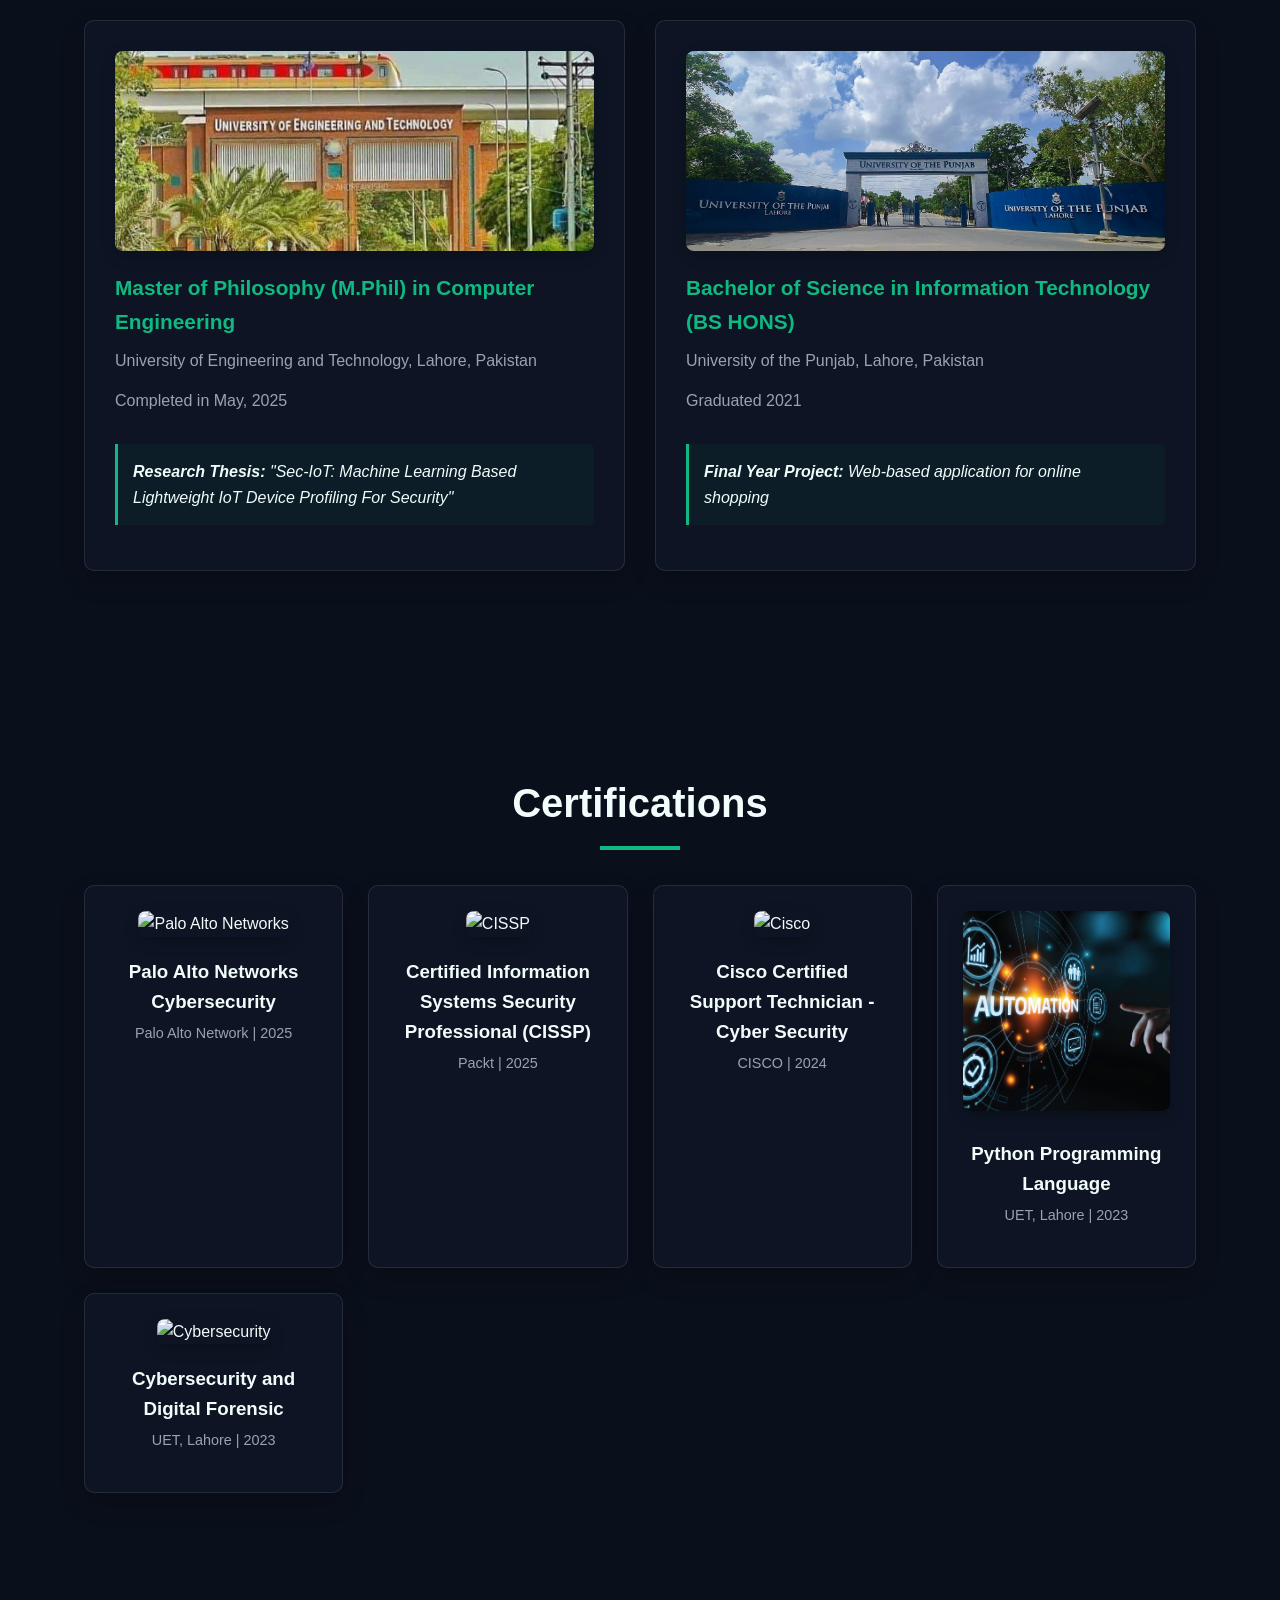
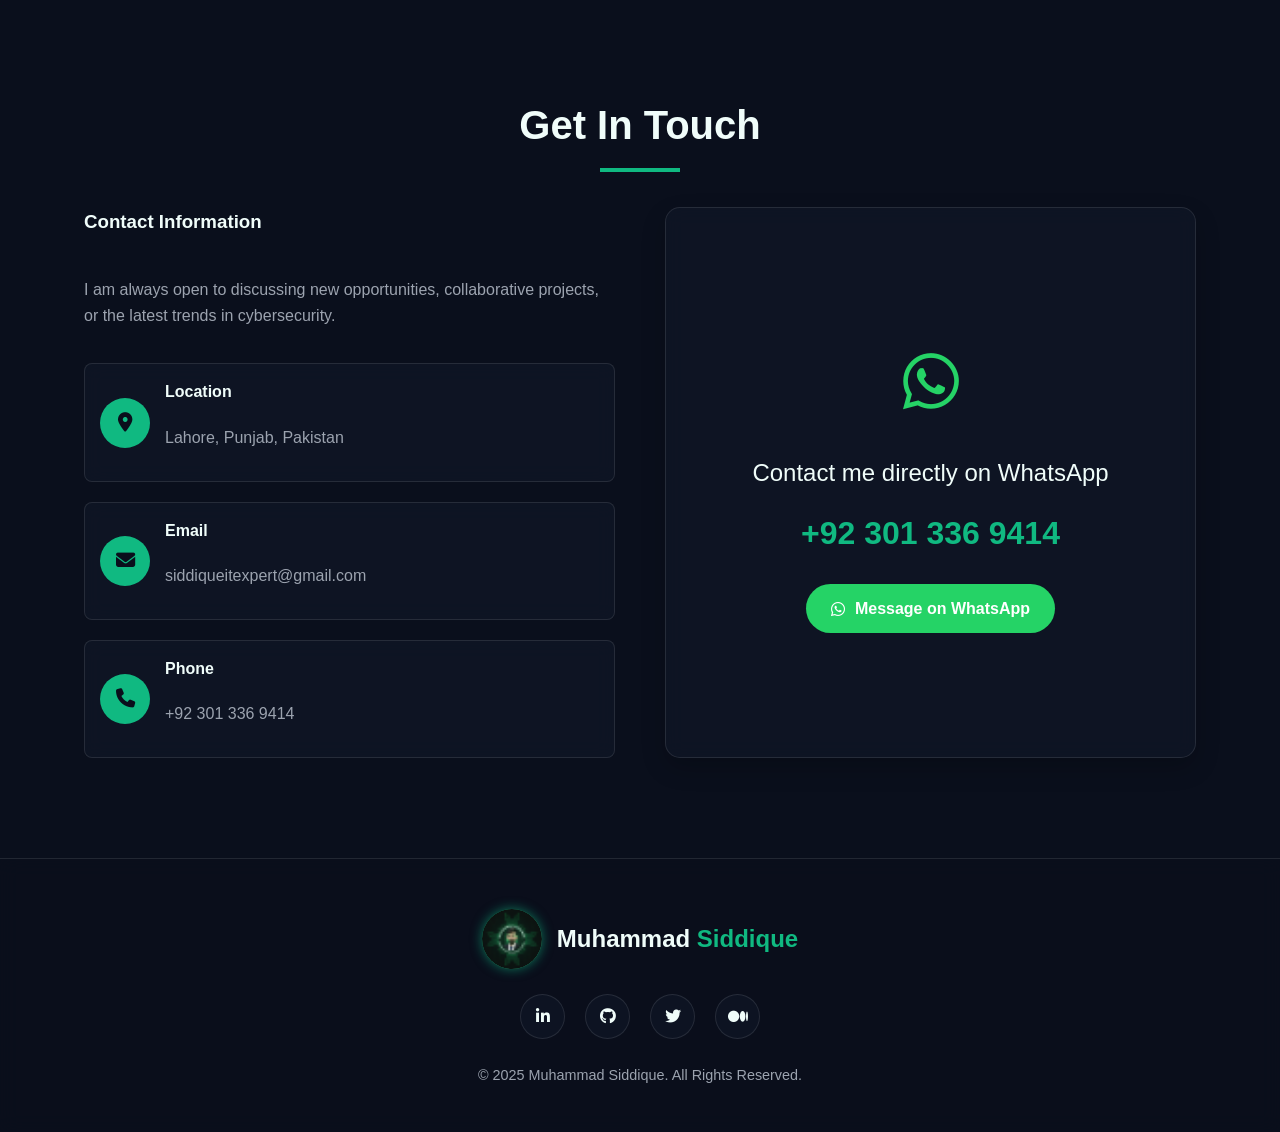
==== commit 9b1c80a4: "Update index.html" ====
--- a/index.html
+++ b/index.html
@@ -21,7 +21,7 @@
     <header>
         <div class="container header-container">
             <div class="logo-container"> 
-                <div class="logo-img"><img src="/favicon/favicon-32x32.png" alt=""></div>
+                <div class="logo-img"><img src="favicon/favicon-32x32.png" alt=""></div>
                 <div class="logo-text">Muhammad <span>Siddique</span></div>
             </div>
             <nav>
@@ -632,3 +632,4 @@
 
 
 
+
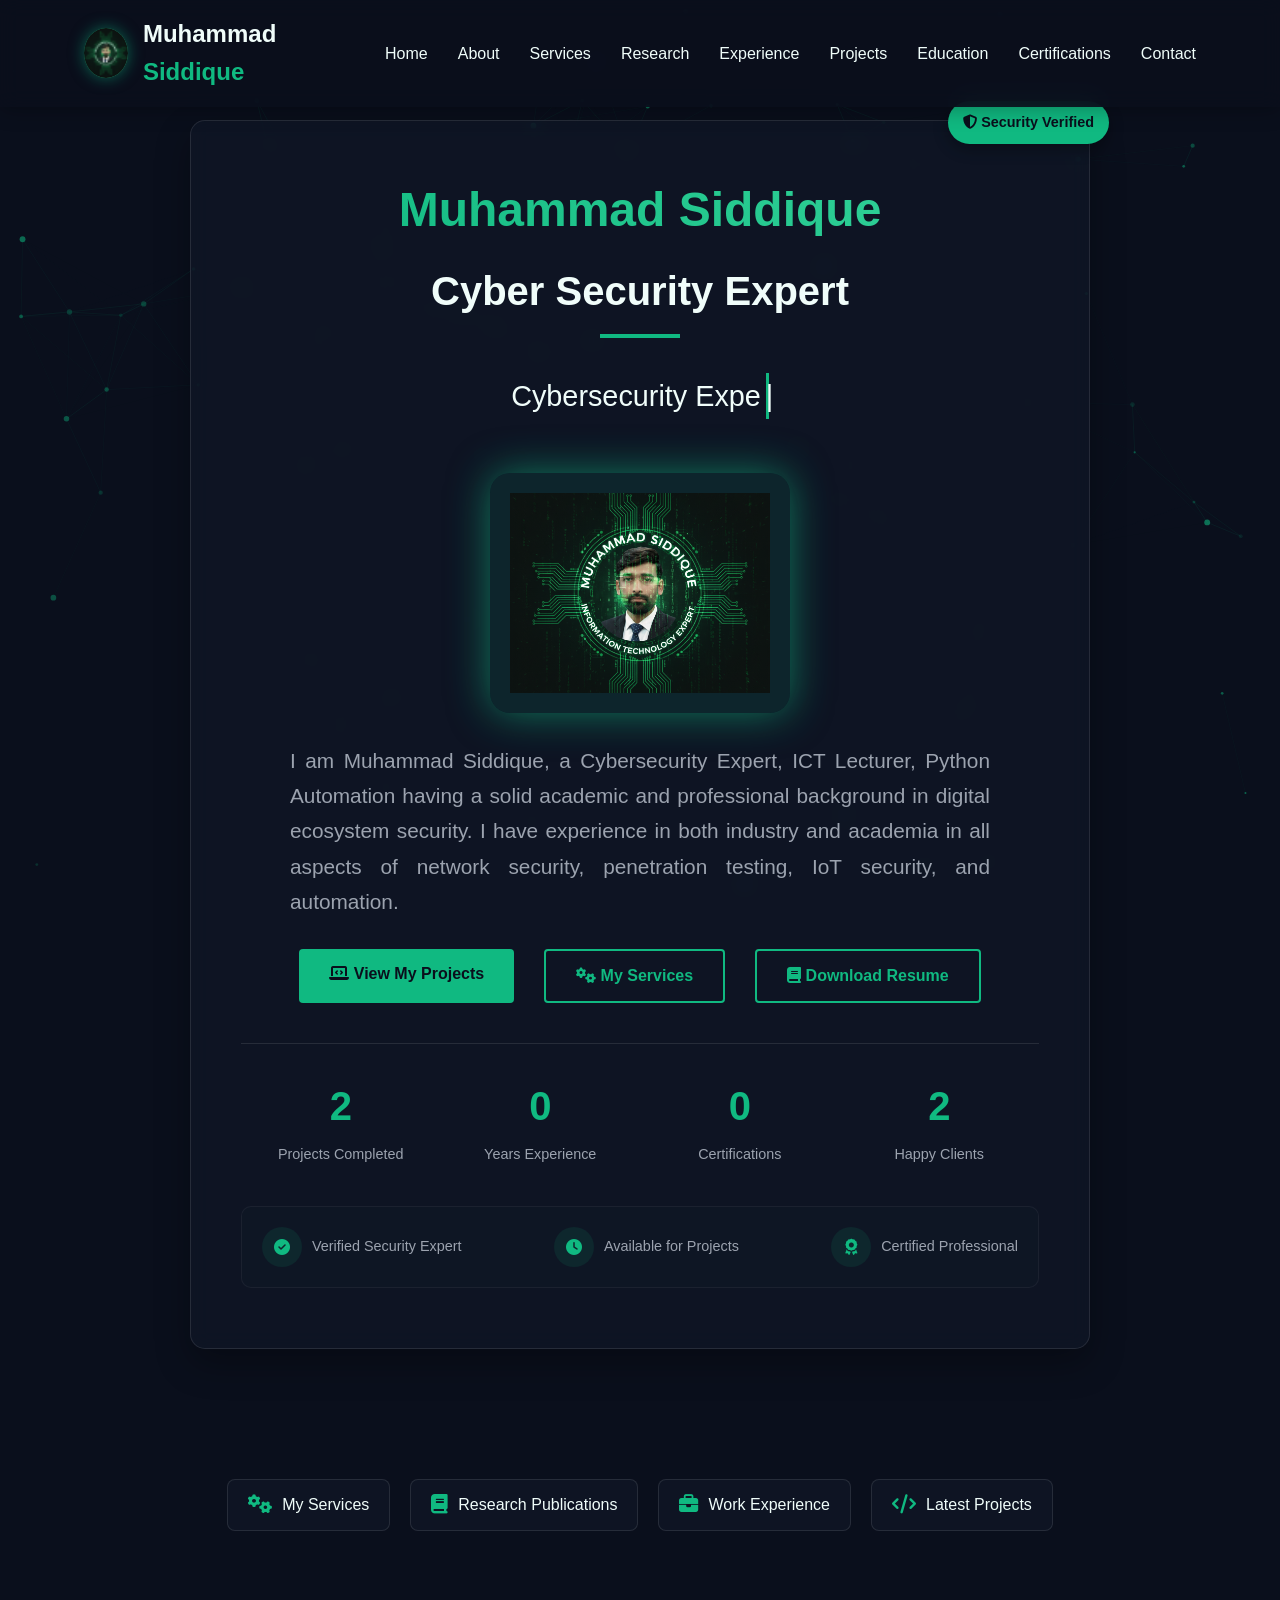
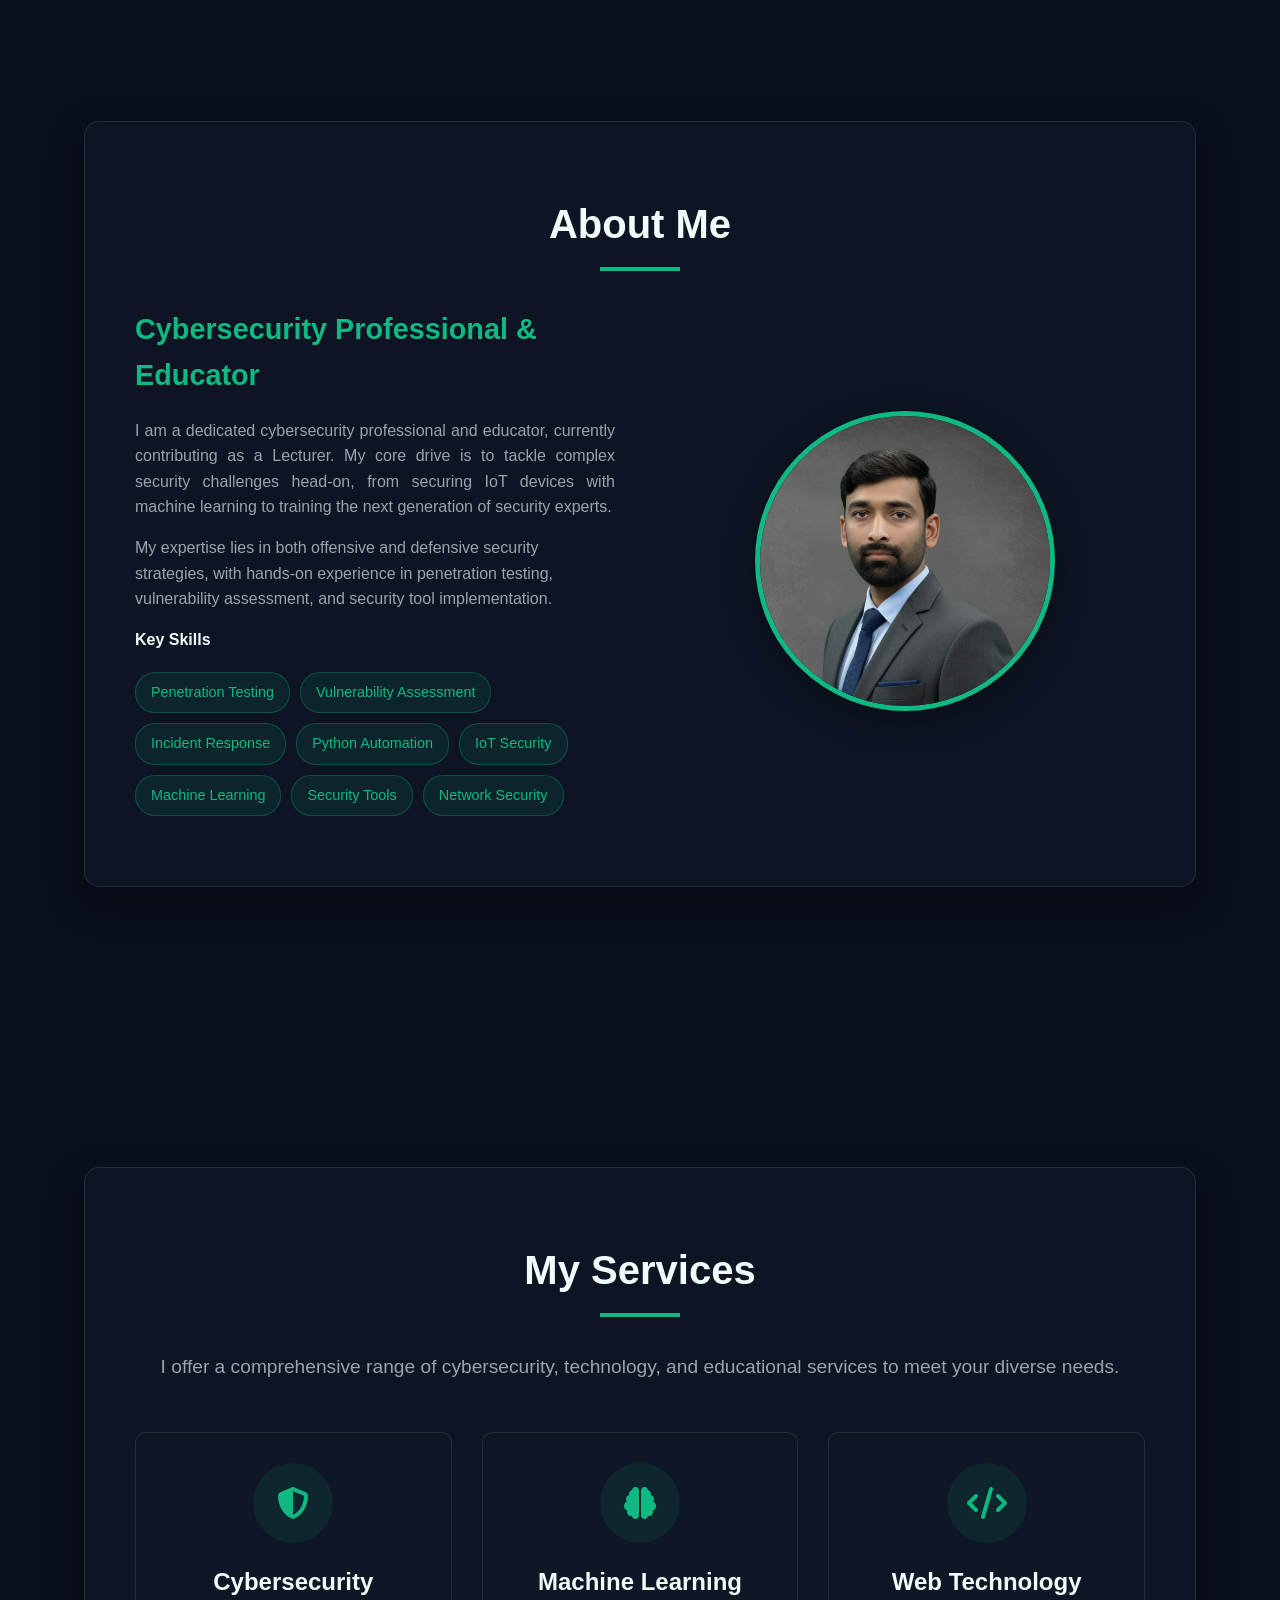
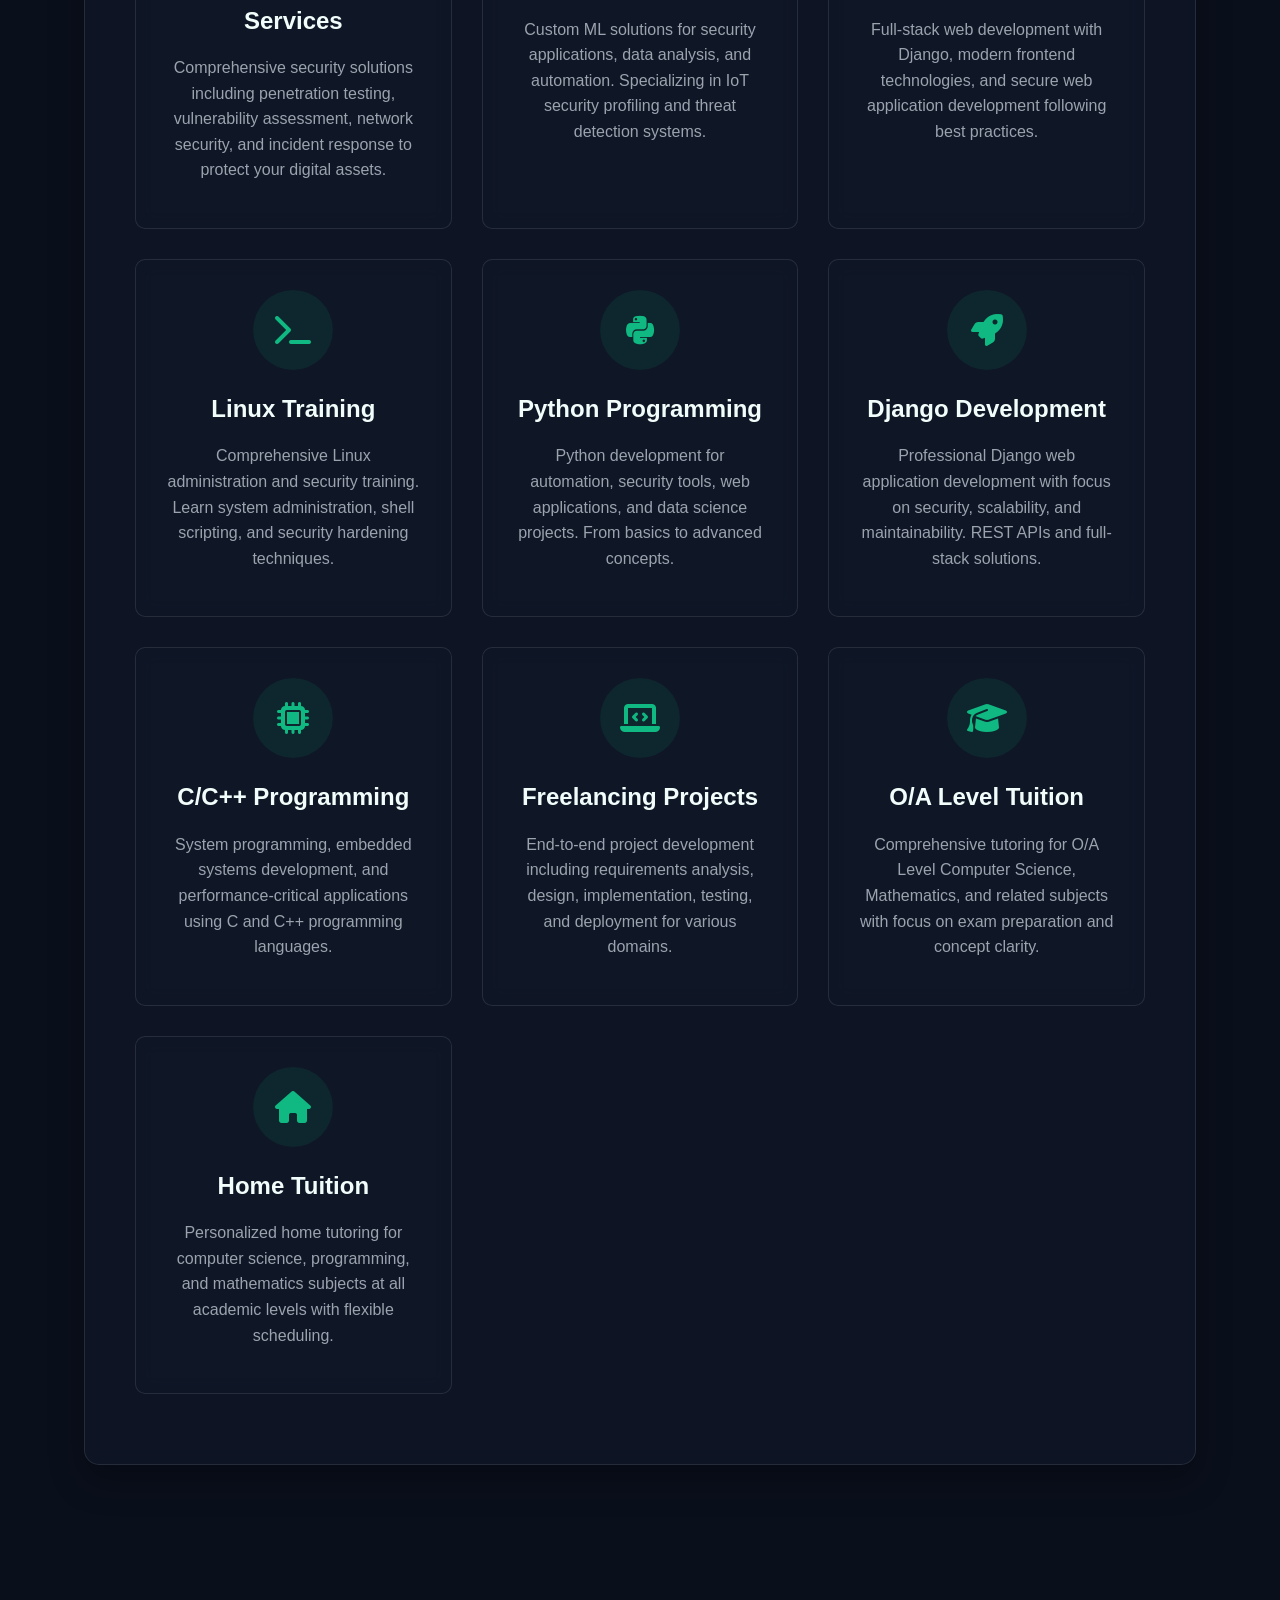
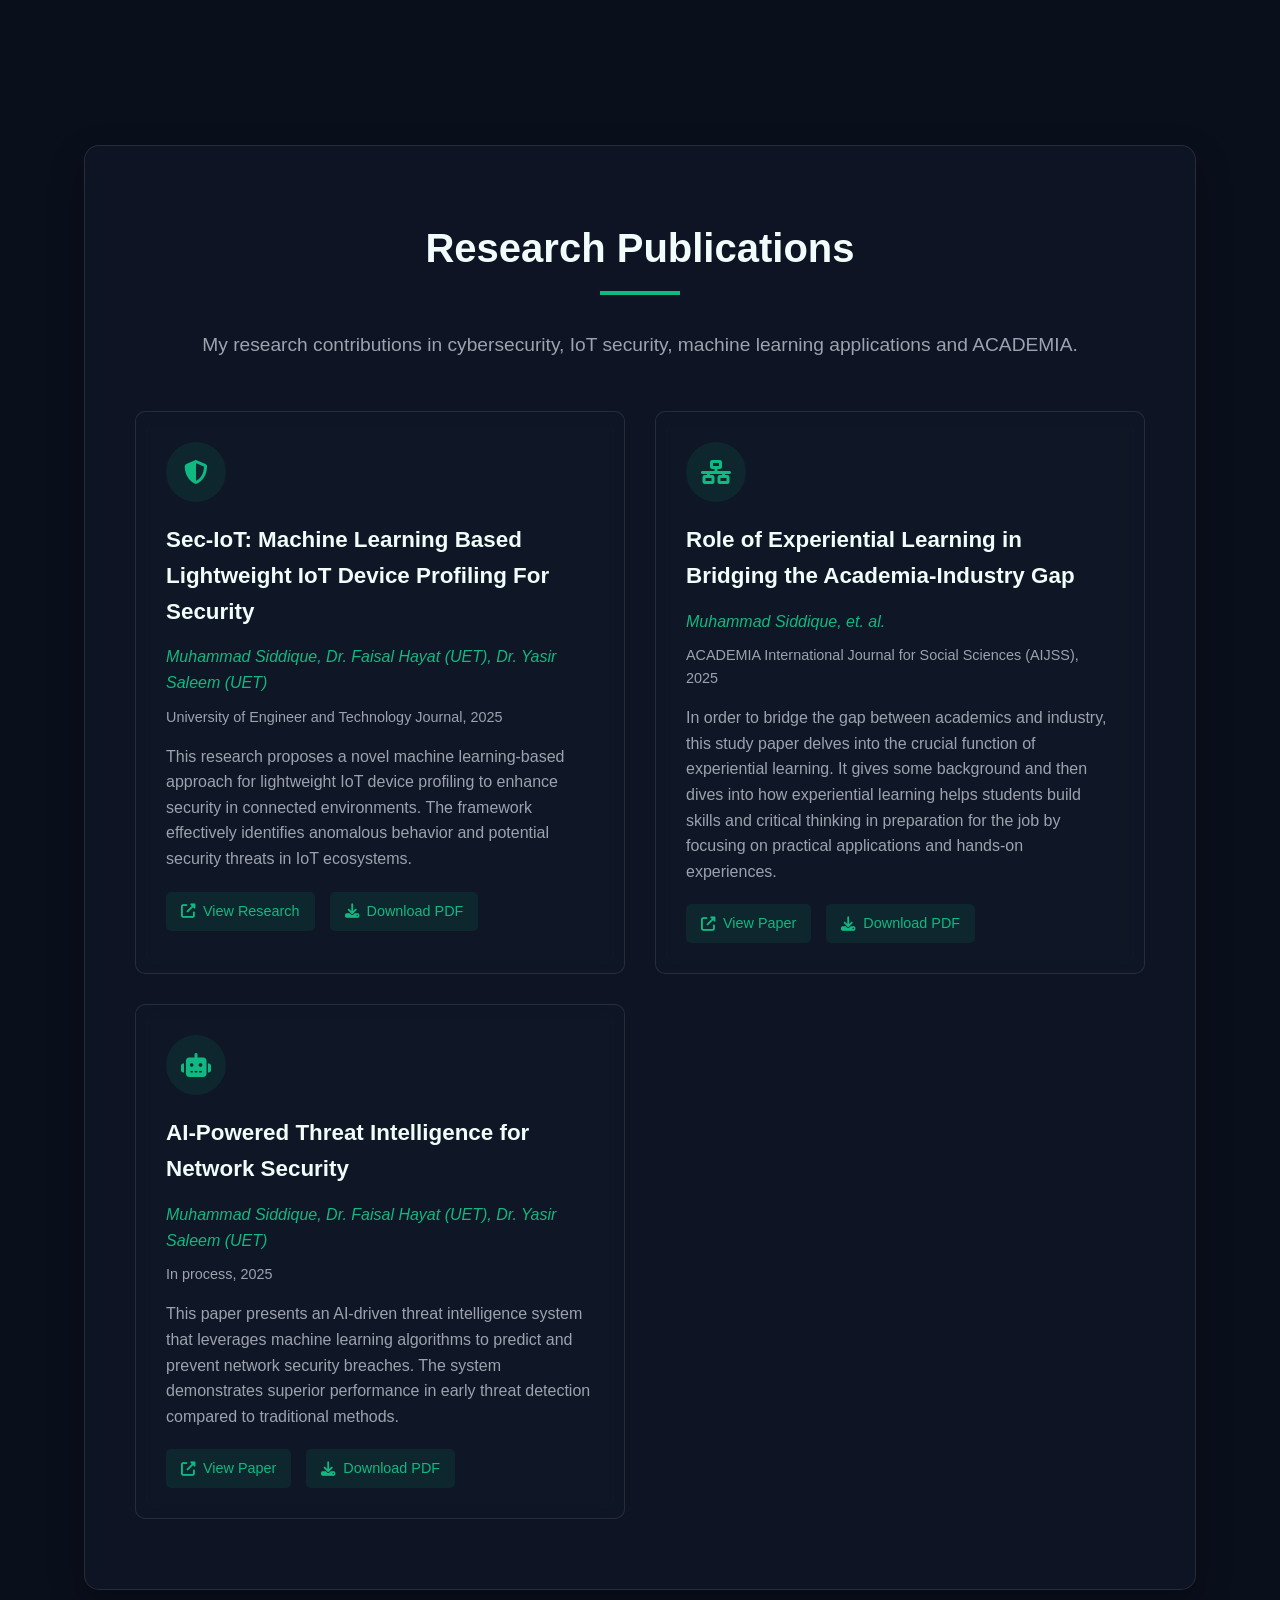
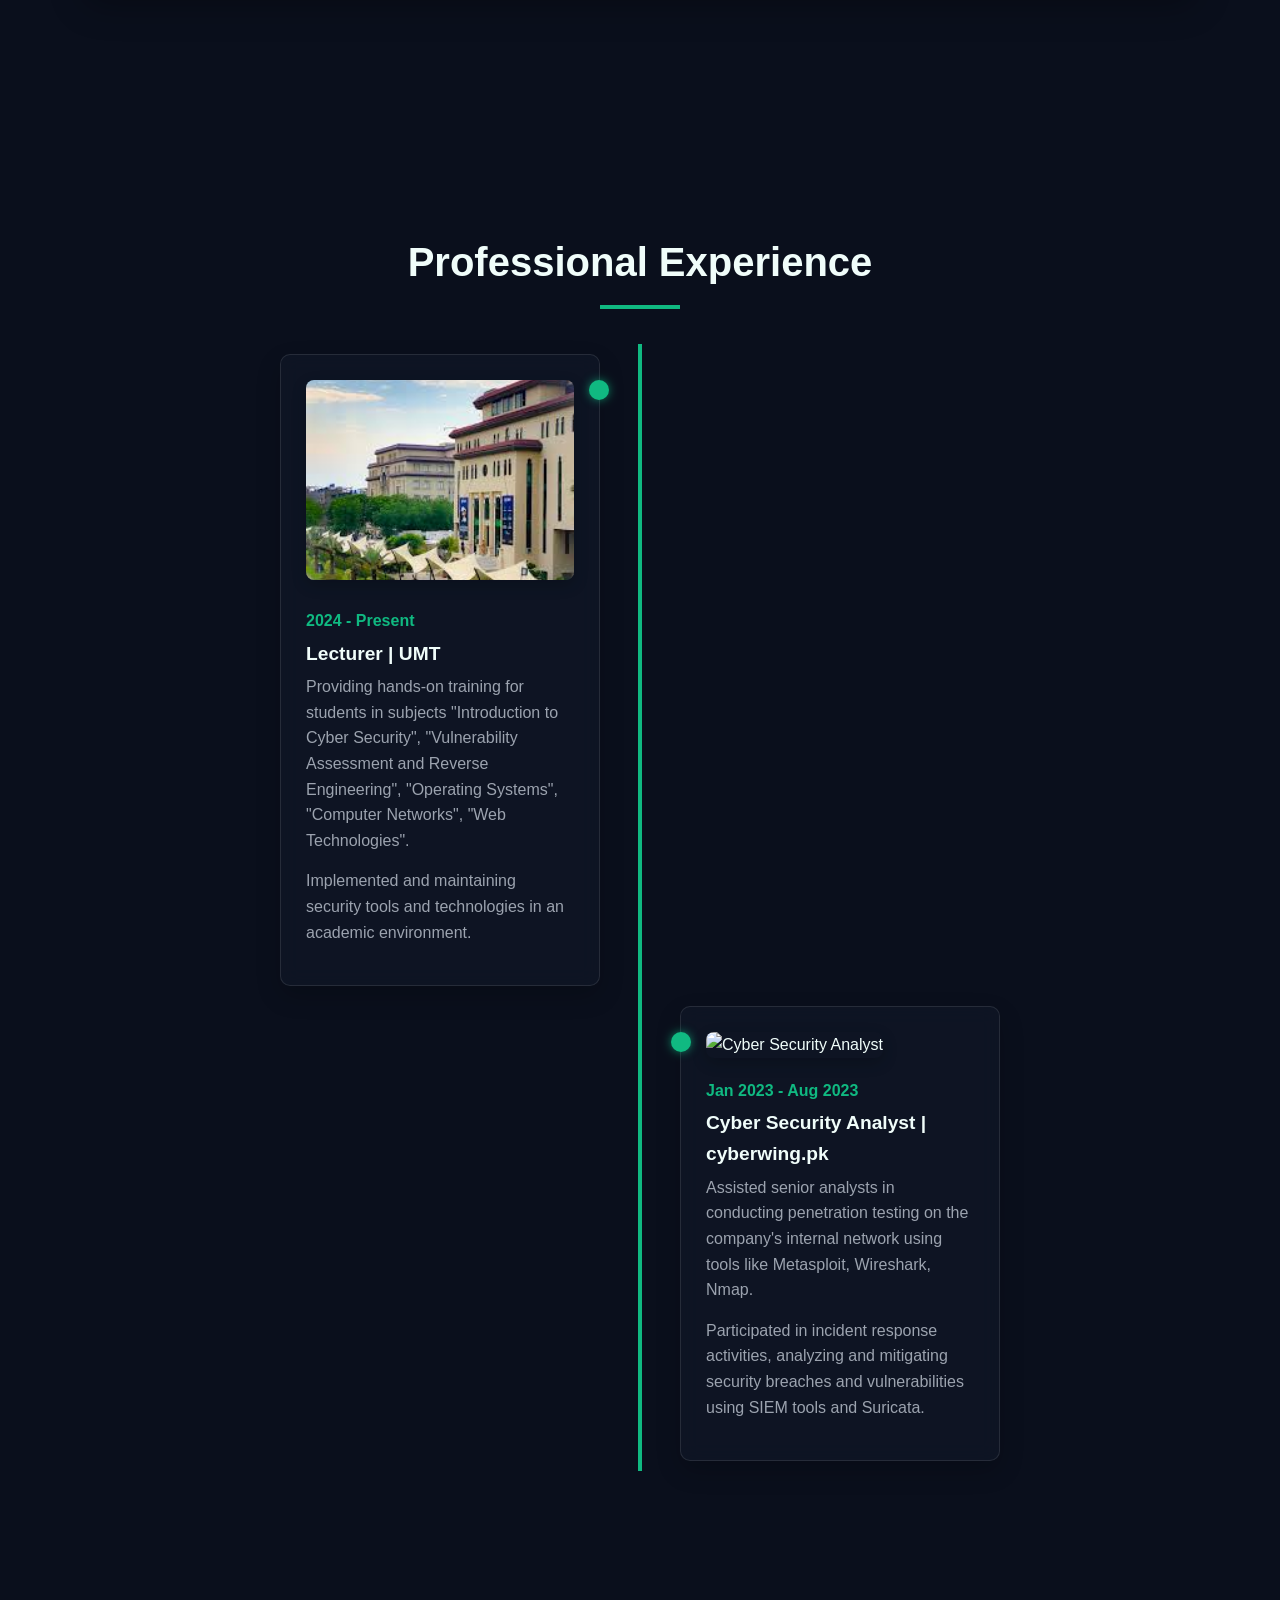
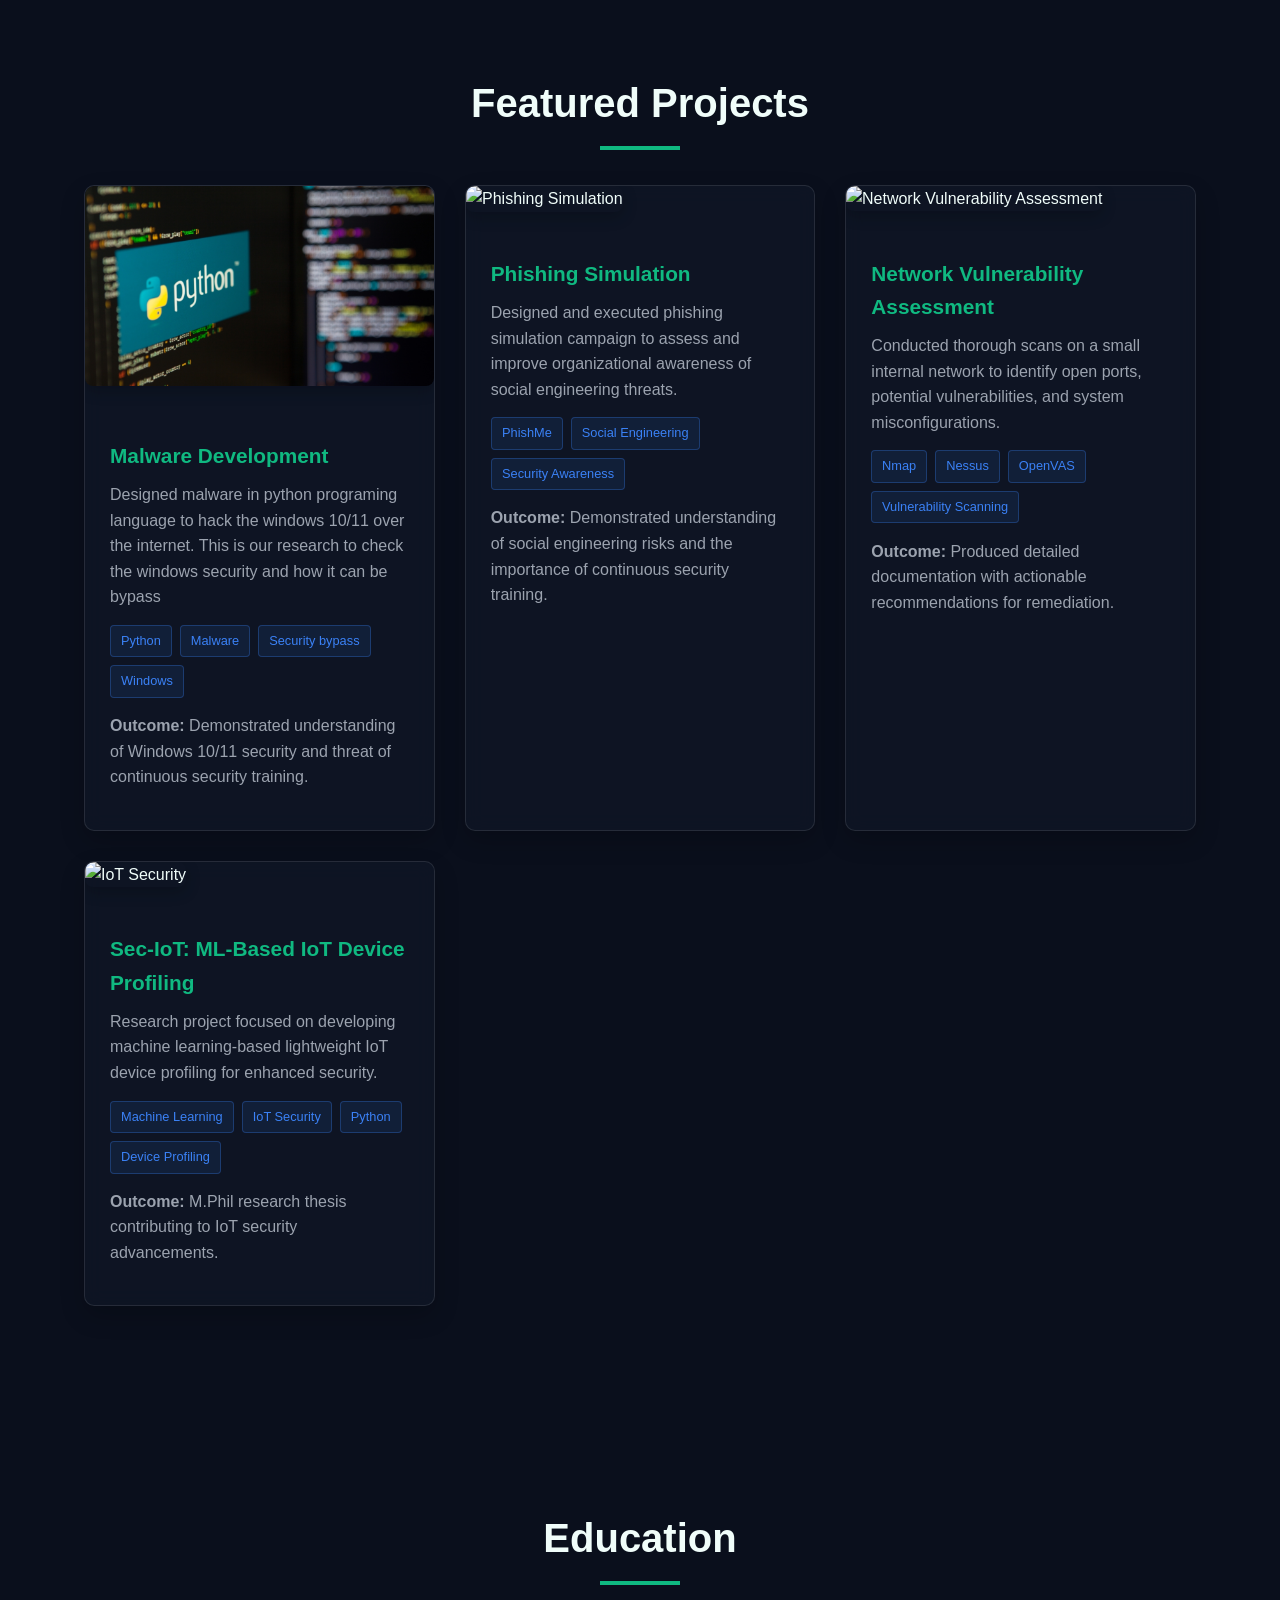
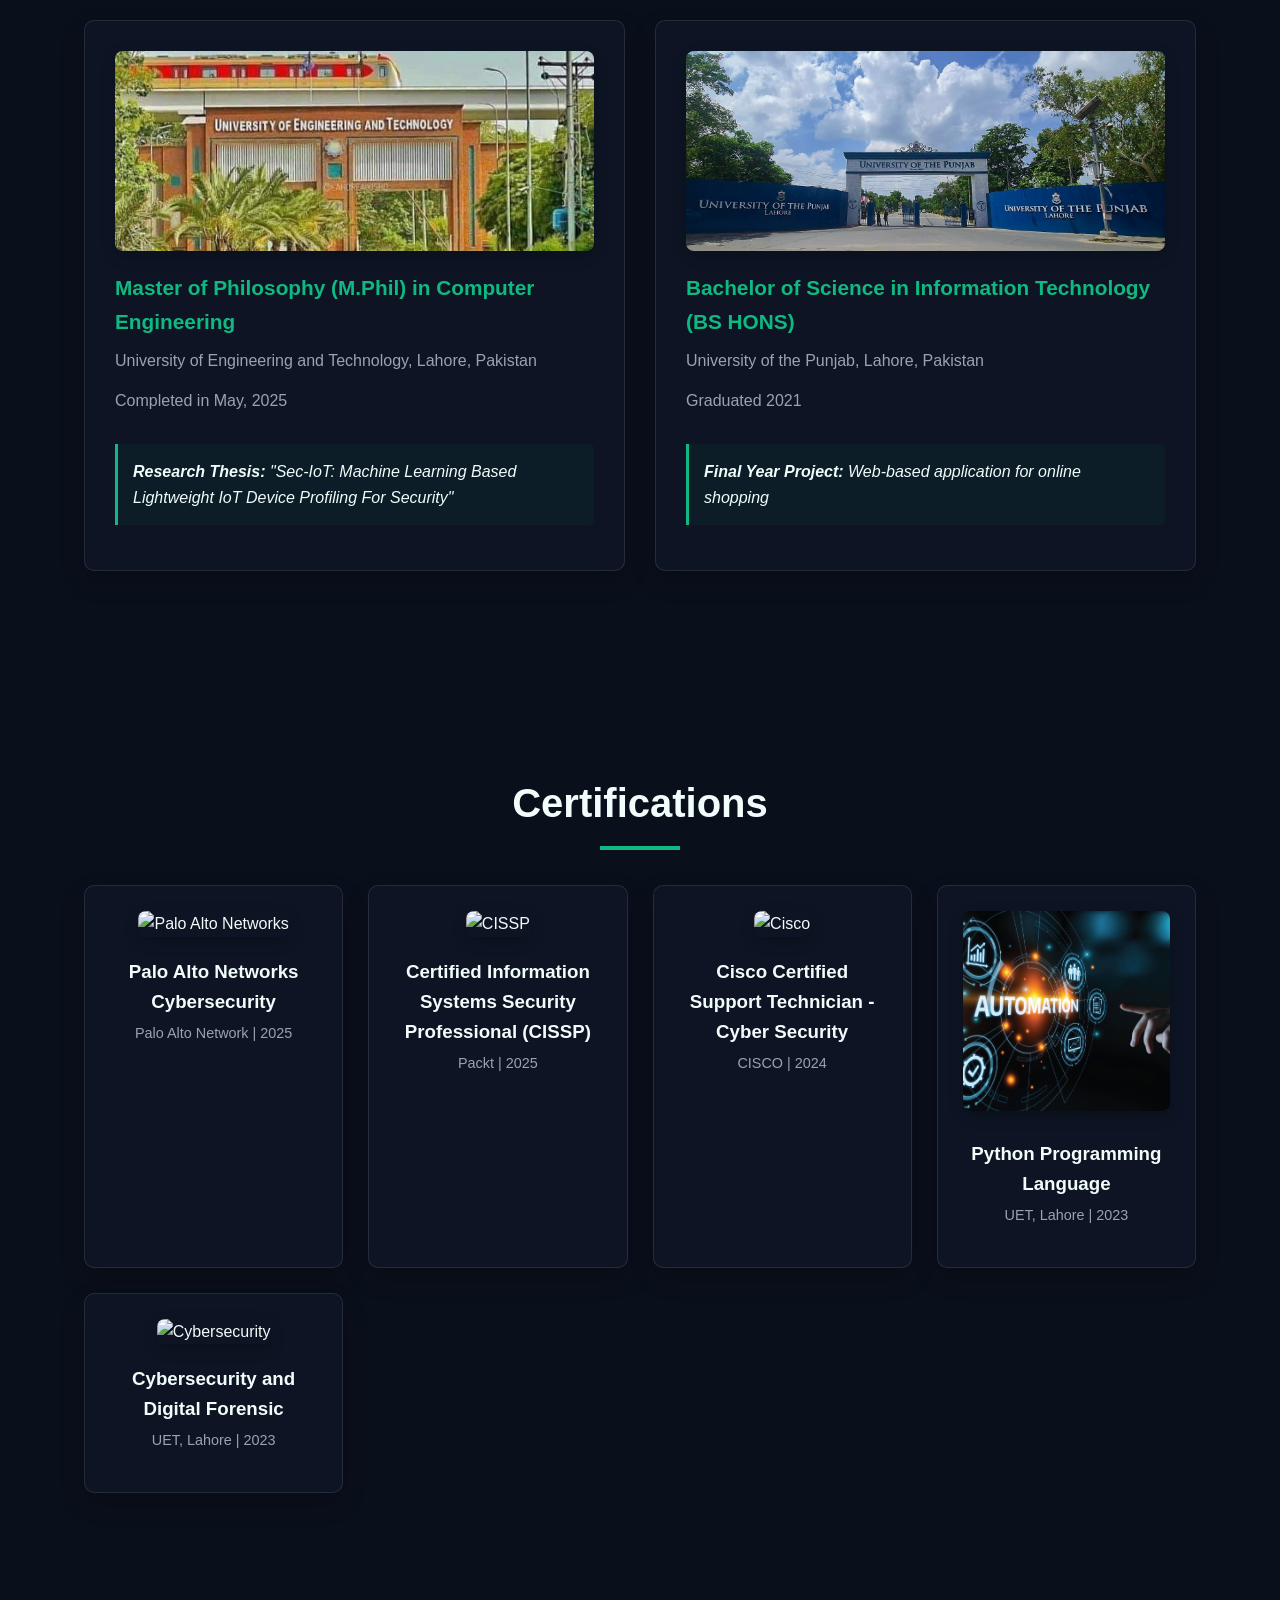
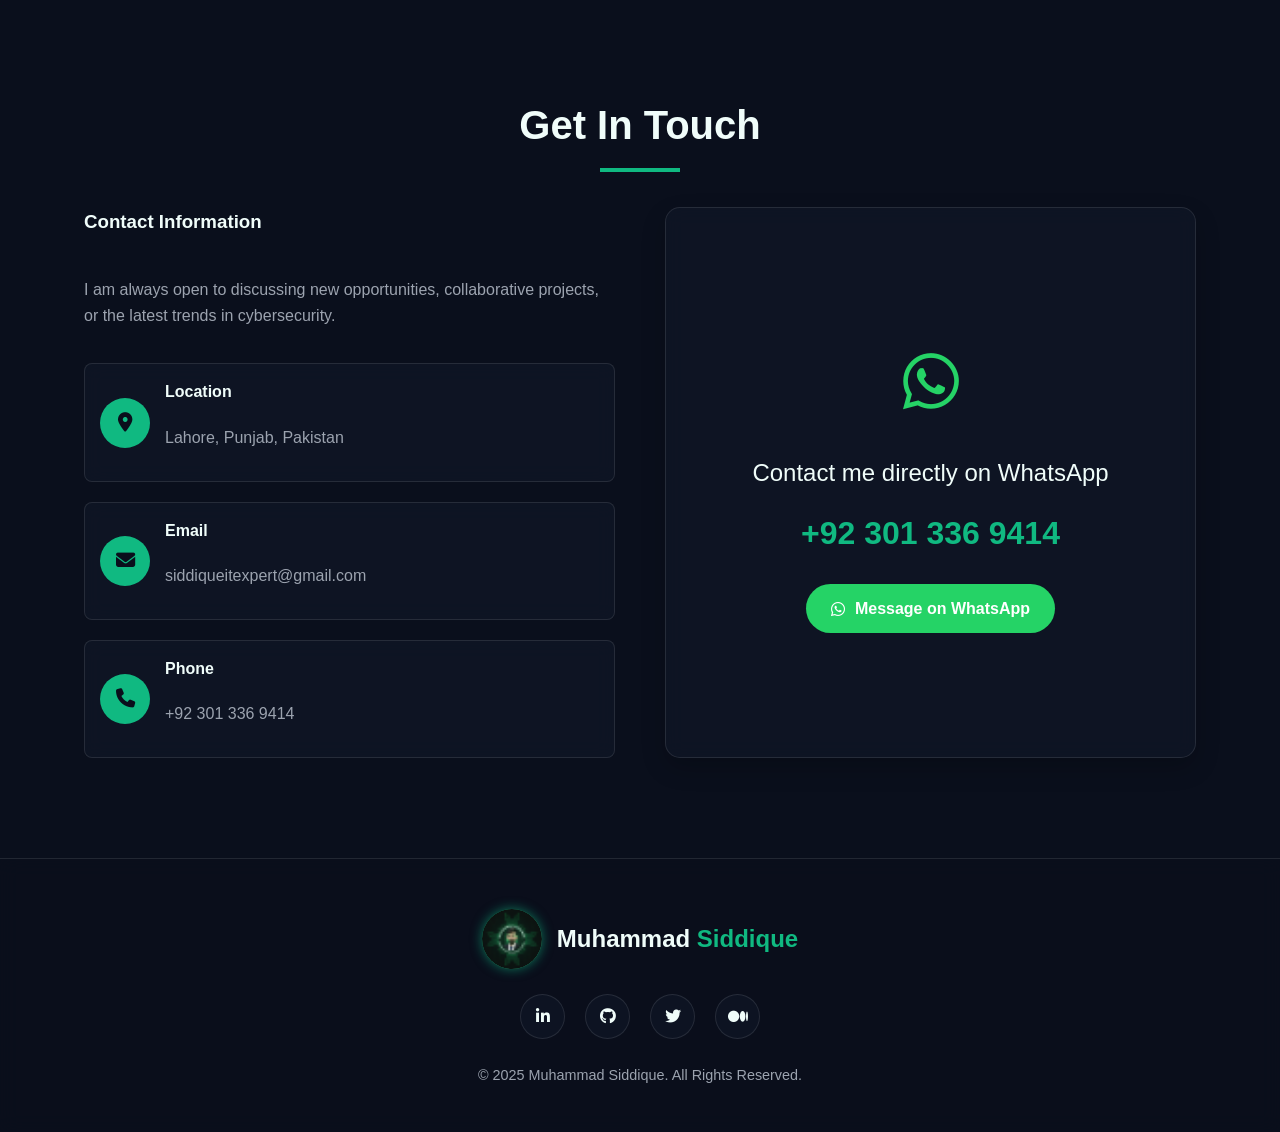
==== commit 4dc82672: "Update index.html" ====
--- a/index.html
+++ b/index.html
@@ -6,6 +6,7 @@
     <title>Muhammad Siddique | Cybersecurity Expert</title>
     <link rel="stylesheet" href="https://cdnjs.cloudflare.com/ajax/libs/font-awesome/6.4.0/css/all.min.css">
     <link rel="stylesheet" href="style.css">
+    <link rel="shortcut icon" href="favicon/favicon-32x32.png" type="image/x-icon">
     
 </head>
 <body>
@@ -633,3 +634,4 @@
 
 
 
+
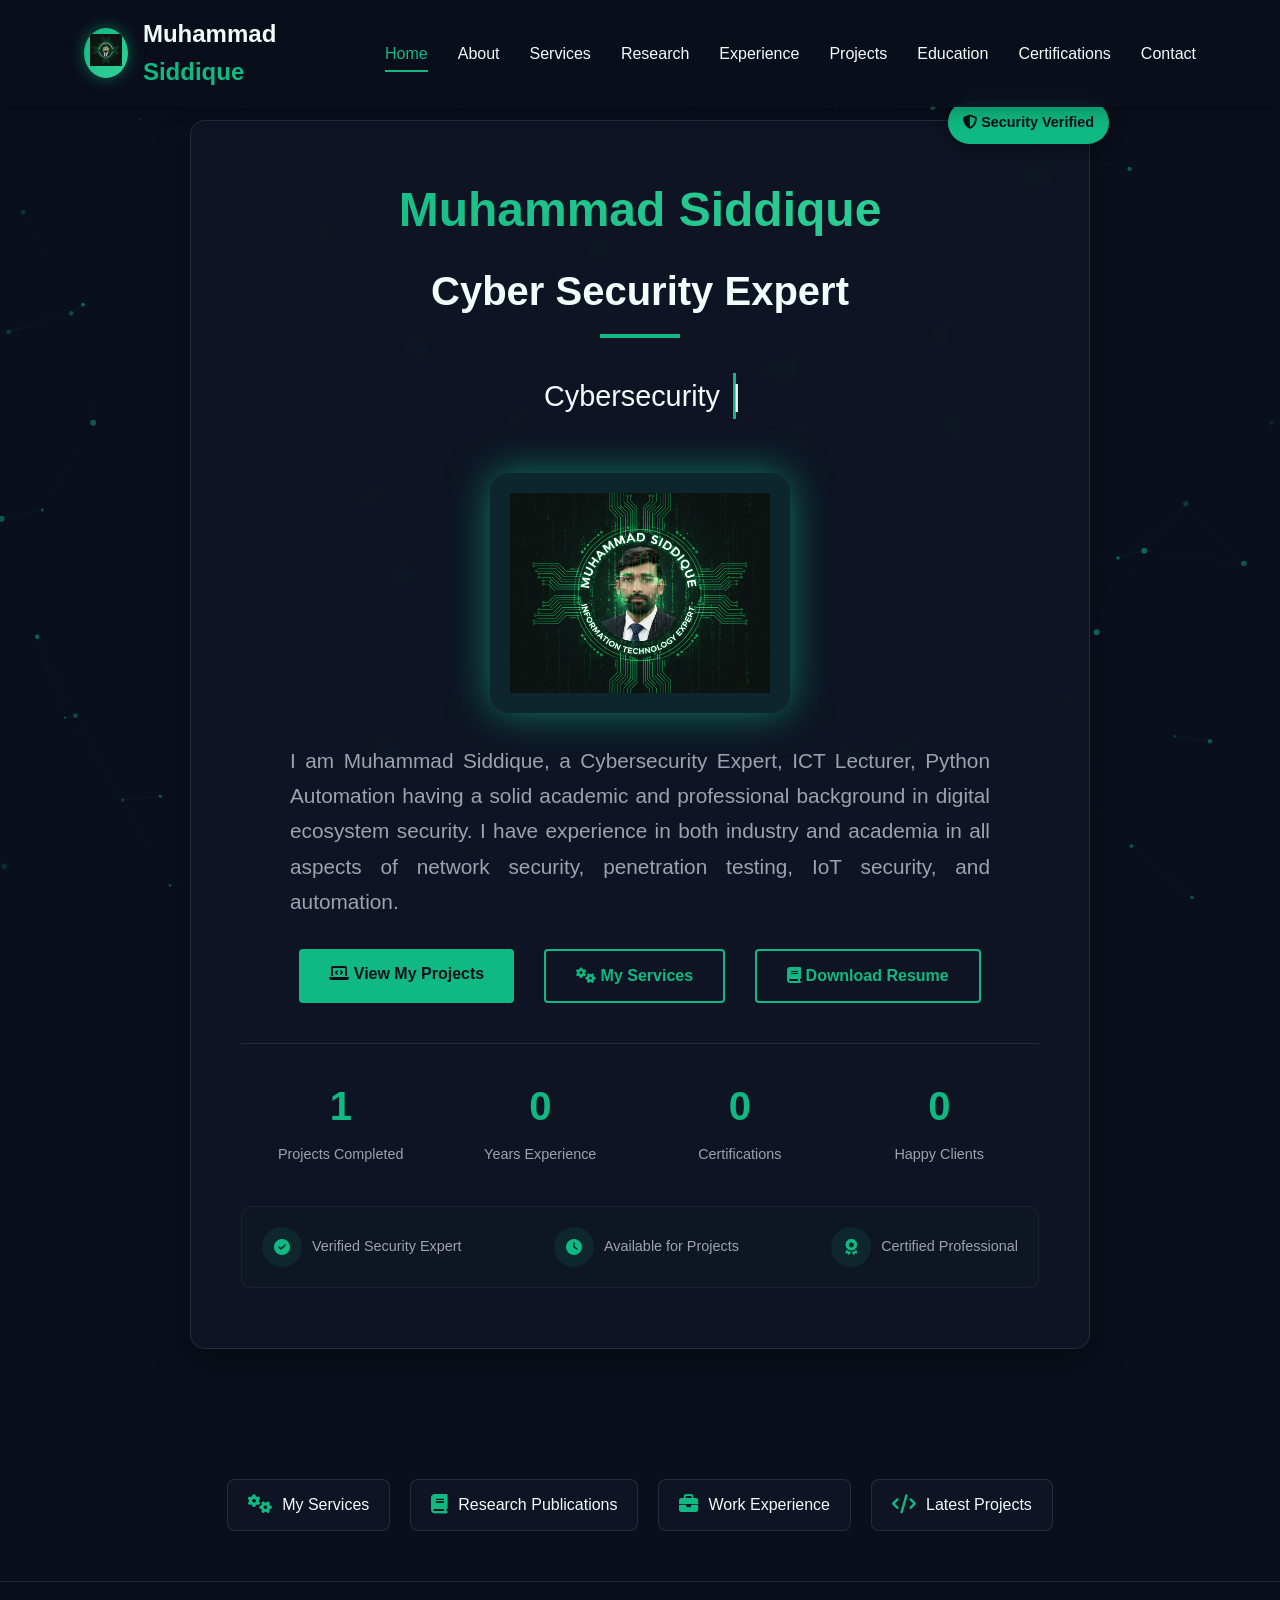
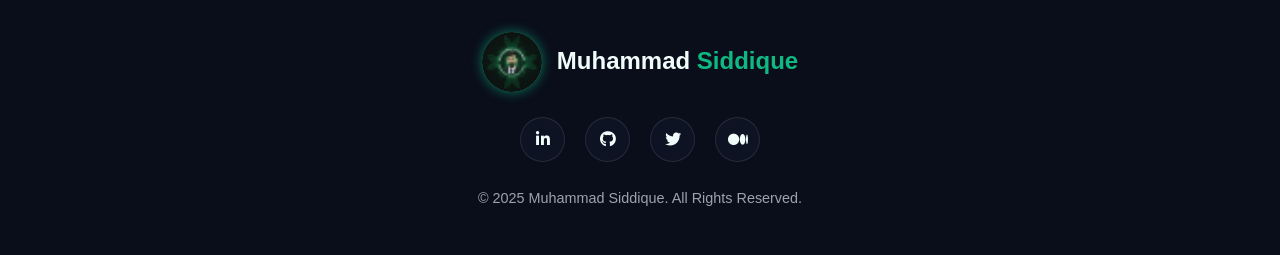
==== commit 7f1812ee: "Add files via upload" ====
--- a/index.html
+++ b/index.html
@@ -1,637 +1,191 @@
-<!DOCTYPE html>
-<html lang="en">
-<head>
-    <meta charset="UTF-8">
-    <meta name="viewport" content="width=device-width, initial-scale=1.0">
-    <title>Muhammad Siddique | Cybersecurity Expert</title>
-    <link rel="stylesheet" href="https://cdnjs.cloudflare.com/ajax/libs/font-awesome/6.4.0/css/all.min.css">
-    <link rel="stylesheet" href="style.css">
-    <link rel="shortcut icon" href="favicon/favicon-32x32.png" type="image/x-icon">
-    
-</head>
-<body>
-    <!-- Animated Network Background -->
-    <canvas id="network-canvas"></canvas>
-
-    <!-- Scroll to top button -->
-    <div class="scroll-top" id="scrollTop">
-        <i class="fas fa-chevron-up"></i>
-    </div>
-
-    <!-- Header -->
-    <header>
-        <div class="container header-container">
-            <div class="logo-container"> 
-                <div class="logo-img"><img src="favicon/favicon-32x32.png" alt=""></div>
-                <div class="logo-text">Muhammad <span>Siddique</span></div>
-            </div>
-            <nav>
-                <div class="menu-toggle" id="menuToggle">
-                    <i class="fas fa-bars"></i>
-                </div>
-                <ul id="navMenu">
-                    <li><a href="#home">Home</a></li>
-                    <li><a href="#about">About</a></li>
-                    <li><a href="#services">Services</a></li>
-                    <li><a href="#research">Research</a></li>
-                    <li><a href="#experience">Experience</a></li>
-                    <li><a href="#projects">Projects</a></li>
-                    <li><a href="#education">Education</a></li>
-                    <li><a href="#certifications">Certifications</a></li>
-                    <li><a href="#contact">Contact</a></li>
-                </ul>
-            </nav>
-        </div>
-    </header>
-
-    <!-- Enhanced Hero Section - Centered -->
-    <section class="hero" id="home">
-        <div class="container">
-            <div class="hero-content">
-                <div class="security-badge">
-                    <i class="fas fa-shield-alt"></i> Security Verified
-                </div>
-                
-                <h1>Muhammad <span class="highlight">Siddique</span></h1>
-                
-                <!-- Name above typing text -->
-                <div class="name-above-typing">
-                    <h2 class="profession-title">Cyber Security Expert</h2>
-                </div>
-                
-                <div class="typing-text" id="typingText"></div>
-                
-                <!-- Logo before description -->
-                <div class="hero-logo">
-                    <div class="hero-logo-container">
-                        <div class="hero-logo-img">
-                            <div style="width: 100%; height: 200px; background: rgba(16, 185, 129, 0.1); display: flex; align-items: center; justify-content: center; color: var(--primary); font-size: 1.5rem;">
-                               <img src="asserts/logo.png" alt="">
-                                
-                            </div>
-                        </div>
-                       
-                    </div>
-                </div>
-
-                <p style="text-align: justify;" class="hero-description">I am Muhammad Siddique, a Cybersecurity Expert, ICT Lecturer, 
-                    Python Automation having a solid academic and professional background in digital 
-                    ecosystem security. I have experience in both industry and academia in all aspects
-                     of network security, penetration testing, IoT security, and automation.</p>
-                
-                <div class="hero-buttons">
-                    <a href="#projects" class="btn">
-                        <i class="fas fa-laptop-code"></i> View My Projects
-                    </a>
-                    <a href="#services" class="btn btn-secondary">
-                        <i class="fas fa-cogs"></i> My Services
-                    </a>
-                    <a href="asserts/Muhammad_Siddique_Resume.pdf" class="btn btn-secondary">
-                        <i class="fas fa-book"></i> Download Resume
-                    </a>
-                </div>
-                
-                <div class="hero-stats">
-                    <div class="stat-item">
-                        <div class="stat-number" id="projectsCount">0</div>
-                        <div class="stat-label">Projects Completed</div>
-                    </div>
-                    <div class="stat-item">
-                        <div class="stat-number" id="experienceYears">0</div>
-                        <div class="stat-label">Years Experience</div>
-                    </div>
-                    <div class="stat-item">
-                        <div class="stat-number" id="certificationsCount">0</div>
-                        <div class="stat-label">Certifications</div>
-                    </div>
-                    <div class="stat-item">
-                        <div class="stat-number" id="clientsCount">0</div>
-                        <div class="stat-label">Happy Clients</div>
-                    </div>
-                </div>
-                
-                <div class="trust-indicators">
-                    <div class="trust-item">
-                        <div class="trust-icon">
-                            <i class="fas fa-check-circle"></i>
-                        </div>
-                        <div class="trust-text">Verified Security Expert</div>
-                    </div>
-                    <div class="trust-item">
-                        <div class="trust-icon">
-                            <i class="fas fa-clock"></i>
-                        </div>
-                        <div class="trust-text">Available for Projects</div>
-                    </div>
-                    <div class="trust-item">
-                        <div class="trust-icon">
-                            <i class="fas fa-award"></i>
-                        </div>
-                        <div class="trust-text">Certified Professional</div>
-                    </div>
-                </div>
-            </div>
-        </div>
-    </section>
-
-    <!-- Quick Links Section -->
-    <section class="quick-links-section">
-        <div class="container">
-            <div class="quick-links">
-                <a href="#services" class="quick-link">
-                    <i class="fas fa-cogs"></i>
-                    <span>My Services</span>
-                </a>
-                <a href="#research" class="quick-link">
-                    <i class="fas fa-book"></i>
-                    <span>Research Publications</span>
-                </a>
-                <a href="#experience" class="quick-link">
-                    <i class="fas fa-briefcase"></i>
-                    <span>Work Experience</span>
-                </a>
-                <a href="#projects" class="quick-link">
-                    <i class="fas fa-code"></i>
-                    <span>Latest Projects</span>
-                </a>
-            </div>
-        </div>
-    </section>
-
-    <!-- About Section -->
-    <section id="about">
-        <div class="container">
-            <div class="about">
-                <h2>About Me</h2>
-                <div class="about-content">
-                    <div class="about-text">
-                        <h3>Cybersecurity Professional & Educator</h3>
-                        <p style="text-align: justify;">I am a dedicated cybersecurity professional and educator, currently contributing as a Lecturer. My core drive is to tackle complex security challenges head-on, from securing IoT devices with machine learning to training the next generation of security experts.</p>
-                        <p>My expertise lies in both offensive and defensive security strategies, with hands-on experience in penetration testing, vulnerability assessment, and security tool implementation.</p>
-                        
-                        <h4>Key Skills</h4>
-                        <div class="skills">
-                            <span class="skill-tag">Penetration Testing</span>
-                            <span class="skill-tag">Vulnerability Assessment</span>
-                            <span class="skill-tag">Incident Response</span>
-                            <span class="skill-tag">Python Automation</span>
-                            <span class="skill-tag">IoT Security</span>
-                            <span class="skill-tag">Machine Learning</span>
-                            <span class="skill-tag">Security Tools</span>
-                            <span class="skill-tag">Network Security</span>
-                        </div>
-                    </div>
-                    <div class="profile-img-container">
-                        <img src="asserts/siddique.png" alt="Muhammad Siddique" class="profile-img">
-                    </div>
-                </div>
-            </div>
-        </div>
-    </section>
-
-    <!-- Services Section -->
-    <section id="services">
-        <div class="container">
-            <div class="services">
-                <h2>My Services</h2>
-                <p style="text-align: center; margin-bottom: 50px; font-size: 1.2rem; color: var(--gray);">
-                    I offer a comprehensive range of cybersecurity, technology, and educational services to meet your diverse needs.
-                </p>
-                
-                <div class="services-grid">
-                    <div class="service-card">
-                        <div class="service-icon">
-                            <i class="fas fa-shield-alt"></i>
-                        </div>
-                        <h3 class="service-title">Cybersecurity Services</h3>
-                        <p class="service-description">
-                            Comprehensive security solutions including penetration testing, vulnerability assessment, 
-                            network security, and incident response to protect your digital assets.
-                        </p>
-                    </div>
-                    
-                    <div class="service-card">
-                        <div class="service-icon">
-                            <i class="fas fa-brain"></i>
-                        </div>
-                        <h3 class="service-title">Machine Learning</h3>
-                        <p class="service-description">
-                            Custom ML solutions for security applications, data analysis, and automation. 
-                            Specializing in IoT security profiling and threat detection systems.
-                        </p>
-                    </div>
-                    
-                    <div class="service-card">
-                        <div class="service-icon">
-                            <i class="fas fa-code"></i>
-                        </div>
-                        <h3 class="service-title">Web Technology</h3>
-                        <p class="service-description">
-                            Full-stack web development with Django, modern frontend technologies, 
-                            and secure web application development following best practices.
-                        </p>
-                    </div>
-                    
-                    <div class="service-card">
-                        <div class="service-icon">
-                            <i class="fas fa-terminal"></i>
-                        </div>
-                        <h3 class="service-title">Linux Training</h3>
-                        <p class="service-description">
-                            Comprehensive Linux administration and security training. Learn system administration, 
-                            shell scripting, and security hardening techniques.
-                        </p>
-                    </div>
-                    
-                    <div class="service-card">
-                        <div class="service-icon">
-                            <i class="fab fa-python"></i>
-                        </div>
-                        <h3 class="service-title">Python Programming</h3>
-                        <p class="service-description">
-                            Python development for automation, security tools, web applications, 
-                            and data science projects. From basics to advanced concepts.
-                        </p>
-                    </div>
-                    
-                    <div class="service-card">
-                        <div class="service-icon">
-                            <i class="fas fa-rocket"></i>
-                        </div>
-                        <h3 class="service-title">Django Development</h3>
-                        <p class="service-description">
-                            Professional Django web application development with focus on security, 
-                            scalability, and maintainability. REST APIs and full-stack solutions.
-                        </p>
-                    </div>
-                    
-                    <div class="service-card">
-                        <div class="service-icon">
-                            <i class="fas fa-microchip"></i>
-                        </div>
-                        <h3 class="service-title">C/C++ Programming</h3>
-                        <p class="service-description">
-                            System programming, embedded systems development, and performance-critical 
-                            applications using C and C++ programming languages.
-                        </p>
-                    </div>
-                    
-                    <div class="service-card">
-                        <div class="service-icon">
-                            <i class="fas fa-laptop-code"></i>
-                        </div>
-                        <h3 class="service-title">Freelancing Projects</h3>
-                        <p class="service-description">
-                            End-to-end project development including requirements analysis, design, 
-                            implementation, testing, and deployment for various domains.
-                        </p>
-                    </div>
-                    
-                    <div class="service-card">
-                        <div class="service-icon">
-                            <i class="fas fa-graduation-cap"></i>
-                        </div>
-                        <h3 class="service-title">O/A Level Tuition</h3>
-                        <p class="service-description">
-                            Comprehensive tutoring for O/A Level Computer Science, Mathematics, 
-                            and related subjects with focus on exam preparation and concept clarity.
-                        </p>
-                    </div>
-                    
-                    <div class="service-card">
-                        <div class="service-icon">
-                            <i class="fas fa-home"></i>
-                        </div>
-                        <h3 class="service-title">Home Tuition</h3>
-                        <p class="service-description">
-                            Personalized home tutoring for computer science, programming, and 
-                            mathematics subjects at all academic levels with flexible scheduling.
-                        </p>
-                    </div>
-                </div>
-            </div>
-        </div>
-    </section>
-
-    <!-- Research Publications Section -->
-    <section id="research">
-        <div class="container">
-            <div class="research">
-                <h2>Research Publications</h2>
-                <p style="text-align: center; margin-bottom: 50px; font-size: 1.2rem; color: var(--gray);">
-                    My research contributions in cybersecurity, IoT security, machine learning applications and ACADEMIA.
-                </p>
-                
-                <div class="research-grid">
-                    <div class="research-card">
-                        <div class="research-icon">
-                            <i class="fas fa-shield-alt"></i>
-                        </div>
-                        <h3 class="research-title">Sec-IoT: Machine Learning Based Lightweight IoT Device Profiling For Security</h3>
-                        <p class="research-authors">Muhammad Siddique, Dr. Faisal Hayat (UET), Dr. Yasir Saleem (UET)</p>
-                        <p class="research-venue">University of Engineer and Technology Journal, 2025</p>
-                        <p class="research-abstract">
-                            This research proposes a novel machine learning-based approach for lightweight IoT device profiling 
-                            to enhance security in connected environments. The framework effectively identifies anomalous behavior 
-                            and potential security threats in IoT ecosystems.
-                        </p>
-                        <div class="research-links">
-                            <a href="asserts/MyResearchThesis.pdf" class="research-link">
-                                <i class="fas fa-external-link-alt"></i> View Research
-                            </a>
-                            <a href="asserts/MyResearchThesis.pdf" class="research-link">
-                                <i class="fas fa-download"></i> Download PDF
-                            </a>
-                        </div>
-                    </div>
-                    
-                    <div class="research-card">
-                        <div class="research-icon">
-                            <i class="fas fa-network-wired"></i>
-                        </div>
-                        <h3 class="research-title">Role of Experiential Learning in Bridging the Academia-Industry Gap</h3>
-                        <p class="research-authors">Muhammad Siddique, et. al.</p>
-                        <p class="research-venue">ACADEMIA International Journal for Social Sciences (AIJSS), 2025</p>
-                        <p class="research-abstract">
-                            In order to bridge the gap between academics and industry, 
-                            this study paper delves into the crucial function of experiential learning. 
-                            It gives some background and then dives into how experiential learning helps 
-                            students build skills and critical thinking in preparation for the job by focusing on practical 
-                            applications and hands-on experiences.
-                        </p>
-                        <div class="research-links">
-                            <a href="asserts/paper.pdf" class="research-link">
-                                <i class="fas fa-external-link-alt"></i> View Paper
-                            </a>
-                            <a href="asserts/paper.pdf" class="research-link">
-                                <i class="fas fa-download"></i> Download PDF
-                            </a>
-                        </div>
-                    </div>
-                    
-                    <div class="research-card">
-                        <div class="research-icon">
-                            <i class="fas fa-robot"></i>
-                        </div>
-                        <h3 class="research-title">AI-Powered Threat Intelligence for Network Security</h3>
-                        <p class="research-authors">Muhammad Siddique, Dr. Faisal Hayat (UET), Dr. Yasir Saleem (UET)</p>
-                        <p class="research-venue">In process, 2025</p>
-                        <p class="research-abstract">
-                            This paper presents an AI-driven threat intelligence system that leverages machine learning 
-                            algorithms to predict and prevent network security breaches. The system demonstrates 
-                            superior performance in early threat detection compared to traditional methods.
-                        </p>
-                        <div class="research-links">
-                            <a href="#" class="research-link">
-                                <i class="fas fa-external-link-alt"></i> View Paper
-                            </a>
-                            <a href="#" class="research-link">
-                                <i class="fas fa-download"></i> Download PDF
-                            </a>
-                        </div>
-                    </div>
-                </div>
-            </div>
-        </div>
-    </section>
-
-    <!-- Experience Section -->
-    <section id="experience">
-        <div class="container">
-            <h2>Professional Experience</h2>
-            <div class="timeline">
-                <div class="timeline-item">
-                    <div class="timeline-content">
-                        <img src="asserts/umt.jpeg" alt="Lab Engineer" class="section-img">
-                        <div class="timeline-date">2024 - Present</div>
-                        <div class="timeline-role">Lecturer | UMT</div>
-                        <p>Providing hands-on training for students in subjects "Introduction to Cyber Security", "Vulnerability Assessment and Reverse Engineering", "Operating Systems", "Computer Networks", "Web Technologies".</p>
-                        <p>Implemented and maintaining security tools and technologies in an academic environment.</p>
-                    </div>
-                </div>
-                <div class="timeline-item">
-                    <div class="timeline-content">
-                        <img src="https://images.unsplash.com/photo-1551288049-bebda4e38f71?ixlib=rb-4.0.3&auto=format&fit=crop&w=800&q=80" alt="Cyber Security Analyst" class="section-img">
-                        <div class="timeline-date">Jan 2023 - Aug 2023</div>
-                        <div class="timeline-role">Cyber Security Analyst | cyberwing.pk</div>
-                        <p>Assisted senior analysts in conducting penetration testing on the company's internal network using tools like Metasploit, Wireshark, Nmap.</p>
-                        <p>Participated in incident response activities, analyzing and mitigating security breaches and vulnerabilities using SIEM tools and Suricata.</p>
-                    </div>
-                </div>
-            </div>
-        </div>
-    </section>
-
-    <!-- Projects Section -->
-    <section id="projects">
-        <div class="container">
-            <h2>Featured Projects</h2>
-            <div class="projects-grid">
-            <div class="project-card">
-                    <img src="asserts/malware.jpg" alt="Python Malware" class="section-img">
-                    <div class="project-content">
-                        <h3 class="project-title">Malware Development</h3>
-                        <p>Designed malware in python programing language to hack the windows 10/11 over the internet. This is our research to check the windows security and how it can be bypass</p>
-                        <div class="project-tools">
-                            <span class="tool-tag">Python</span>
-                            <span class="tool-tag">Malware</span>
-                            <span class="tool-tag">Security bypass</span>
-                            <span class="tool-tag">Windows</span>
-                        </div>
-                        <p><strong>Outcome:</strong> Demonstrated understanding of Windows 10/11 security and threat of continuous security training.</p>
-                    </div>
-                </div>
-                <div class="project-card">
-                    <img src="https://images.unsplash.com/photo-1607799279861-4dd421887fb3?ixlib=rb-4.0.3&auto=format&fit=crop&w=800&q=80" alt="Phishing Simulation" class="section-img">
-                    <div class="project-content">
-                        <h3 class="project-title">Phishing Simulation</h3>
-                        <p>Designed and executed phishing simulation campaign to assess and improve organizational awareness of social engineering threats.</p>
-                        <div class="project-tools">
-                            <span class="tool-tag">PhishMe</span>
-                            <span class="tool-tag">Social Engineering</span>
-                            <span class="tool-tag">Security Awareness</span>
-                        </div>
-                        <p><strong>Outcome:</strong> Demonstrated understanding of social engineering risks and the importance of continuous security training.</p>
-                    </div>
-                </div>
-                <div class="project-card">
-                    <img src="https://images.unsplash.com/photo-1558494949-ef010cbdcc31?ixlib=rb-4.0.3&auto=format&fit=crop&w=800&q=80" alt="Network Vulnerability Assessment" class="section-img">
-                    <div class="project-content">
-                        <h3 class="project-title">Network Vulnerability Assessment</h3>
-                        <p>Conducted thorough scans on a small internal network to identify open ports, potential vulnerabilities, and system misconfigurations.</p>
-                        <div class="project-tools">
-                            <span class="tool-tag">Nmap</span>
-                            <span class="tool-tag">Nessus</span>
-                            <span class="tool-tag">OpenVAS</span>
-                            <span class="tool-tag">Vulnerability Scanning</span>
-                        </div>
-                        <p><strong>Outcome:</strong> Produced detailed documentation with actionable recommendations for remediation.</p>
-                    </div>
-                </div>
-                <div class="project-card">
-                    <img src="https://images.unsplash.com/photo-1555949963-aa79dcee981c?ixlib=rb-4.0.3&auto=format&fit=crop&w=800&q=80" alt="IoT Security" class="section-img">
-                    <div class="project-content">
-                        <h3 class="project-title">Sec-IoT: ML-Based IoT Device Profiling</h3>
-                        <p>Research project focused on developing machine learning-based lightweight IoT device profiling for enhanced security.</p>
-                        <div class="project-tools">
-                            <span class="tool-tag">Machine Learning</span>
-                            <span class="tool-tag">IoT Security</span>
-                            <span class="tool-tag">Python</span>
-                            <span class="tool-tag">Device Profiling</span>
-                        </div>
-                        <p><strong>Outcome:</strong> M.Phil research thesis contributing to IoT security advancements.</p>
-                    </div>
-                </div>
-            </div>
-        </div>
-    </section>
-
-    <!-- Education Section -->
-    <section id="education">
-        <div class="container">
-            <h2>Education</h2>
-            <div class="education-grid">
-                <div class="education-card">
-                    <img src="asserts/uet.jpeg" alt="University of Engineering and Technology" class="section-img">
-                    <h3 class="education-degree">Master of Philosophy (M.Phil) in Computer Engineering</h3>
-                    <p>University of Engineering and Technology, Lahore, Pakistan</p>
-                    <p class="education-date">Completed in May, 2025</p>
-                    <div class="education-thesis">
-                        <strong>Research Thesis:</strong> "Sec-IoT: Machine Learning Based Lightweight IoT Device Profiling For Security"
-                    </div>
-                </div>
-                <div class="education-card">
-                    <img src="asserts/pu.jpg" alt="University of the Punjab" class="section-img">
-                    <h3 class="education-degree">Bachelor of Science in Information Technology (BS HONS)</h3>
-                    <p>University of the Punjab, Lahore, Pakistan</p>
-                    <p class="education-date">Graduated 2021</p>
-                    <div class="education-thesis">
-                        <strong>Final Year Project:</strong> Web-based application for online shopping
-                    </div>
-                </div>
-            </div>
-        </div>
-    </section>
-
-    <!-- Certifications Section -->
-    <section id="certifications">
-        <div class="container">
-            <h2>Certifications</h2>
-            <div class="certs-grid">
-                <div class="cert-card">
-                    <img src="https://images.unsplash.com/photo-1614064641938-3bbee52942c7?ixlib=rb-4.0.3&auto=format&fit=crop&w=800&q=80" alt="Palo Alto Networks" class="section-img">
-                    <h3 class="cert-name">Palo Alto Networks Cybersecurity</h3>
-                    <p class="cert-org">Palo Alto Network | 2025</p>
-                </div>
-                <div class="cert-card">
-                    <img src="https://images.unsplash.com/photo-1551288049-bebda4e38f71?ixlib=rb-4.0.3&auto=format&fit=crop&w=800&q=80" alt="CISSP" class="section-img">
-                    <h3 class="cert-name">Certified Information Systems Security Professional (CISSP)</h3>
-                    <p class="cert-org">Packt | 2025</p>
-                </div>
-                <div class="cert-card">
-                    <img src="https://images.unsplash.com/photo-1544197150-b99a580bb7a8?ixlib=rb-4.0.3&auto=format&fit=crop&w=800&q=80" alt="Cisco" class="section-img">
-                    <h3 class="cert-name">Cisco Certified Support Technician - Cyber Security</h3>
-                    <p class="cert-org">CISCO | 2024</p>
-                </div>
-                <div class="cert-card">
-                    <img src="asserts/automation.jpg" alt="Python" class="section-img">
-                    <h3 class="cert-name">Python Programming Language</h3>
-                    <p class="cert-org">UET, Lahore | 2023</p>
-                </div>
-                <div class="cert-card">
-                    <img src="https://images.unsplash.com/photo-1544197150-b99a580bb7a8?ixlib=rb-4.0.3&auto=format&fit=crop&w=800&q=80" alt="Cybersecurity" class="section-img">
-                    <h3 class="cert-name">Cybersecurity and Digital Forensic</h3>
-                    <p class="cert-org">UET, Lahore | 2023</p>
-                </div>
-            </div>
-        </div>
-    </section>
-
-    <!-- Contact Section -->
-    <section id="contact">
-        <div class="container">
-            <h2>Get In Touch</h2>
-            <div class="contact-container">
-                <div class="contact-info">
-                    <h3>Contact Information</h3>
-                    <p>I am always open to discussing new opportunities, collaborative projects, or the latest trends in cybersecurity.</p>
-                    
-                    <div class="contact-item">
-                        <div class="contact-icon">
-                            <i class="fas fa-map-marker-alt"></i>
-                        </div>
-                        <div>
-                            <h4>Location</h4>
-                            <p>Lahore, Punjab, Pakistan</p>
-                        </div>
-                    </div>
-                    
-                    <div class="contact-item">
-                        <div class="contact-icon">
-                            <i class="fas fa-envelope"></i>
-                        </div>
-                        <div>
-                            <h4>Email</h4>
-                            <p>siddiqueitexpert@gmail.com</p>
-                        </div>
-                    </div>
-                    
-                    <div class="contact-item">
-                        <div class="contact-icon">
-                            <i class="fas fa-phone"></i>
-                        </div>
-                        <div>
-                            <h4>Phone</h4>
-                            <p>+92 301 336 9414</p>
-                        </div>
-                    </div>
-                </div>
-                
-                <!-- WhatsApp Contact Section -->
-                <div class="whatsapp-contact">
-                    <div class="whatsapp-icon">
-                        <i class="fab fa-whatsapp"></i>
-                    </div>
-                    <div class="whatsapp-text">Contact me directly on WhatsApp</div>
-                    <a href="https://wa.me/923013369414" class="whatsapp-number" target="_blank">+92 301 336 9414</a>
-                    <a href="https://wa.me/923013369414" class="whatsapp-btn" target="_blank">
-                        <i class="fab fa-whatsapp"></i> Message on WhatsApp
-                    </a>
-                </div>
-            </div>
-        </div>
-    </section>
-
-    <!-- Footer -->
-    <footer>
-        <div class="container">
-            <div class="footer-logo">
-                <div class="footer-logo-img"><img src="favicon/favicon-32x32.png" alt=""></div>
-                <div class="footer-logo-text">Muhammad <span>Siddique</span></div>
-            </div>
-
-            <div class="social-links">
-                <a href="https://www.linkedin.com/in/siddique24" class="social-link" target="_blank"><i class="fab fa-linkedin-in"></i></a>
-                <a href="https://github.com/siddiqueitdeveloper" class="social-link"><i class="fab fa-github"></i></a>
-                <a href="#" class="social-link"><i class="fab fa-twitter"></i></a>
-                <a href="#" class="social-link"><i class="fab fa-medium-m"></i></a>
-            </div>
-            <p class="copyright">© 2025 Muhammad Siddique. All Rights Reserved.</p>
-        </div>
-    </footer>
-
-    <script src="script.js"></script>
-</body>
-
-</html>
-
-
-
-
-
-
-
-
-
-
-
+<!DOCTYPE html>
+<html lang="en">
+<head>
+    <meta charset="UTF-8">
+    <meta name="viewport" content="width=device-width, initial-scale=1.0">
+    <title>Muhammad Siddique | Cybersecurity Expert</title>
+    <meta name="description" content="Muhammad Siddique — Cybersecurity Expert, ICT Lecturer & Python Automation specialist with hands-on and academic experience in network security, penetration testing, and IoT security.">
+    <meta name="robots" content="index, follow">
+    <link rel="canonical" href="https://siddique.xarmor.org/">
+
+    <meta property="og:type" content="website">
+    <meta property="og:site_name" content="Muhammad Siddique">
+    <meta property="og:title" content="Muhammad Siddique | Cybersecurity Expert">
+    <meta property="og:description" content="Muhammad Siddique — Cybersecurity Expert, ICT Lecturer & Python Automation specialist with hands-on and academic experience in network security, penetration testing, and IoT security.">
+    <meta property="og:url" content="https://siddique.xarmor.org/">
+
+    <link rel="stylesheet" href="https://cdnjs.cloudflare.com/ajax/libs/font-awesome/6.4.0/css/all.min.css">
+    <link rel="stylesheet" href="style.css">
+    <link rel="shortcut icon" href="favicon/favicon-32x32.png" type="image/x-icon">
+    
+</head>
+<body>
+    <!-- Animated Network Background -->
+    <canvas id="network-canvas"></canvas>
+
+    <!-- Scroll to top button -->
+    <div class="scroll-top" id="scrollTop">
+        <i class="fas fa-chevron-up"></i>
+    </div>
+
+    
+
+    <!-- Header -->
+    <header>
+        <div class="container header-container">
+            <div class="logo-container"> 
+                <div class="logo-img"><a href="index.html"><img src="favicon/favicon-32x32.png" alt=""></a></div>
+                <div class="logo-text"><a href="index.html" style="color:inherit;text-decoration:none;">Muhammad <span>Siddique</span></a></div>
+            </div>
+            <nav>
+                <div class="menu-toggle" id="menuToggle">
+                    <i class="fas fa-bars"></i>
+                </div>
+                <ul id="navMenu">
+                    <li><a href="index.html" class="active">Home</a></li>
+                    <li><a href="about.html">About</a></li>
+                    <li><a href="services.html">Services</a></li>
+                    <li><a href="research.html">Research</a></li>
+                    <li><a href="experience.html">Experience</a></li>
+                    <li><a href="projects.html">Projects</a></li>
+                    <li><a href="education.html">Education</a></li>
+                    <li><a href="certifications.html">Certifications</a></li>
+                    <li><a href="contact.html">Contact</a></li>
+                </ul>
+            </nav>
+        </div>
+    </header>
+
+<section class="hero" id="home">
+        <div class="container">
+            <div class="hero-content">
+                <div class="security-badge">
+                    <i class="fas fa-shield-alt"></i> Security Verified
+                </div>
+                
+                <h1>Muhammad <span class="highlight">Siddique</span></h1>
+                
+                <!-- Name above typing text -->
+                <div class="name-above-typing">
+                    <h2 class="profession-title">Cyber Security Expert</h2>
+                </div>
+                
+                <div class="typing-text" id="typingText"></div>
+                
+                <!-- Logo before description -->
+                <div class="hero-logo">
+                    <div class="hero-logo-container">
+                        <div class="hero-logo-img">
+                            <div style="width: 100%; height: 200px; background: rgba(16, 185, 129, 0.1); display: flex; align-items: center; justify-content: center; color: var(--primary); font-size: 1.5rem;">
+                               <img src="asserts/logo.png" alt="">
+                                
+                            </div>
+                        </div>
+                       
+                    </div>
+                </div>
+
+                <p style="text-align: justify;" class="hero-description">I am Muhammad Siddique, a Cybersecurity Expert, ICT Lecturer, 
+                    Python Automation having a solid academic and professional background in digital 
+                    ecosystem security. I have experience in both industry and academia in all aspects
+                     of network security, penetration testing, IoT security, and automation.</p>
+                
+                <div class="hero-buttons">
+                    <a href="projects.html" class="btn">
+                        <i class="fas fa-laptop-code"></i> View My Projects
+                    </a>
+                    <a href="services.html" class="btn btn-secondary">
+                        <i class="fas fa-cogs"></i> My Services
+                    </a>
+                    <a href="asserts/Muhammad_Siddique_Resume.pdf" class="btn btn-secondary">
+                        <i class="fas fa-book"></i> Download Resume
+                    </a>
+                </div>
+                
+                <div class="hero-stats">
+                    <div class="stat-item">
+                        <div class="stat-number" id="projectsCount">0</div>
+                        <div class="stat-label">Projects Completed</div>
+                    </div>
+                    <div class="stat-item">
+                        <div class="stat-number" id="experienceYears">0</div>
+                        <div class="stat-label">Years Experience</div>
+                    </div>
+                    <div class="stat-item">
+                        <div class="stat-number" id="certificationsCount">0</div>
+                        <div class="stat-label">Certifications</div>
+                    </div>
+                    <div class="stat-item">
+                        <div class="stat-number" id="clientsCount">0</div>
+                        <div class="stat-label">Happy Clients</div>
+                    </div>
+                </div>
+                
+                <div class="trust-indicators">
+                    <div class="trust-item">
+                        <div class="trust-icon">
+                            <i class="fas fa-check-circle"></i>
+                        </div>
+                        <div class="trust-text">Verified Security Expert</div>
+                    </div>
+                    <div class="trust-item">
+                        <div class="trust-icon">
+                            <i class="fas fa-clock"></i>
+                        </div>
+                        <div class="trust-text">Available for Projects</div>
+                    </div>
+                    <div class="trust-item">
+                        <div class="trust-icon">
+                            <i class="fas fa-award"></i>
+                        </div>
+                        <div class="trust-text">Certified Professional</div>
+                    </div>
+                </div>
+            </div>
+        </div>
+    </section>
+
+    <section class="quick-links-section">
+        <div class="container">
+            <div class="quick-links">
+                <a href="services.html" class="quick-link">
+                    <i class="fas fa-cogs"></i>
+                    <span>My Services</span>
+                </a>
+                <a href="research.html" class="quick-link">
+                    <i class="fas fa-book"></i>
+                    <span>Research Publications</span>
+                </a>
+                <a href="experience.html" class="quick-link">
+                    <i class="fas fa-briefcase"></i>
+                    <span>Work Experience</span>
+                </a>
+                <a href="projects.html" class="quick-link">
+                    <i class="fas fa-code"></i>
+                    <span>Latest Projects</span>
+                </a>
+            </div>
+        </div>
+    </section>
+    <!-- Footer -->
+    <footer>
+        <div class="container">
+            <div class="footer-logo">
+                <div class="footer-logo-img"><img src="favicon/favicon-32x32.png" alt=""></div>
+                <div class="footer-logo-text">Muhammad <span>Siddique</span></div>
+            </div>
+
+            <div class="social-links">
+                <a href="https://www.linkedin.com/in/siddique24" class="social-link" target="_blank"><i class="fab fa-linkedin-in"></i></a>
+                <a href="https://github.com/siddiqueitdeveloper" class="social-link"><i class="fab fa-github"></i></a>
+                <a href="#" class="social-link"><i class="fab fa-twitter"></i></a>
+                <a href="#" class="social-link"><i class="fab fa-medium-m"></i></a>
+            </div>
+            <p class="copyright">© 2025 Muhammad Siddique. All Rights Reserved.</p>
+        </div>
+    </footer>
+
+    <script src="script.js"></script>
+</body>
+
+</html>
--- a/style.css
+++ b/style.css
@@ -241,6 +241,14 @@
     width: 100%;
 }
 
+nav ul li a.active {
+    color: var(--primary);
+}
+
+nav ul li a.active::after {
+    width: 100%;
+}
+
 .menu-toggle {
     display: none;
     font-size: 1.5rem;
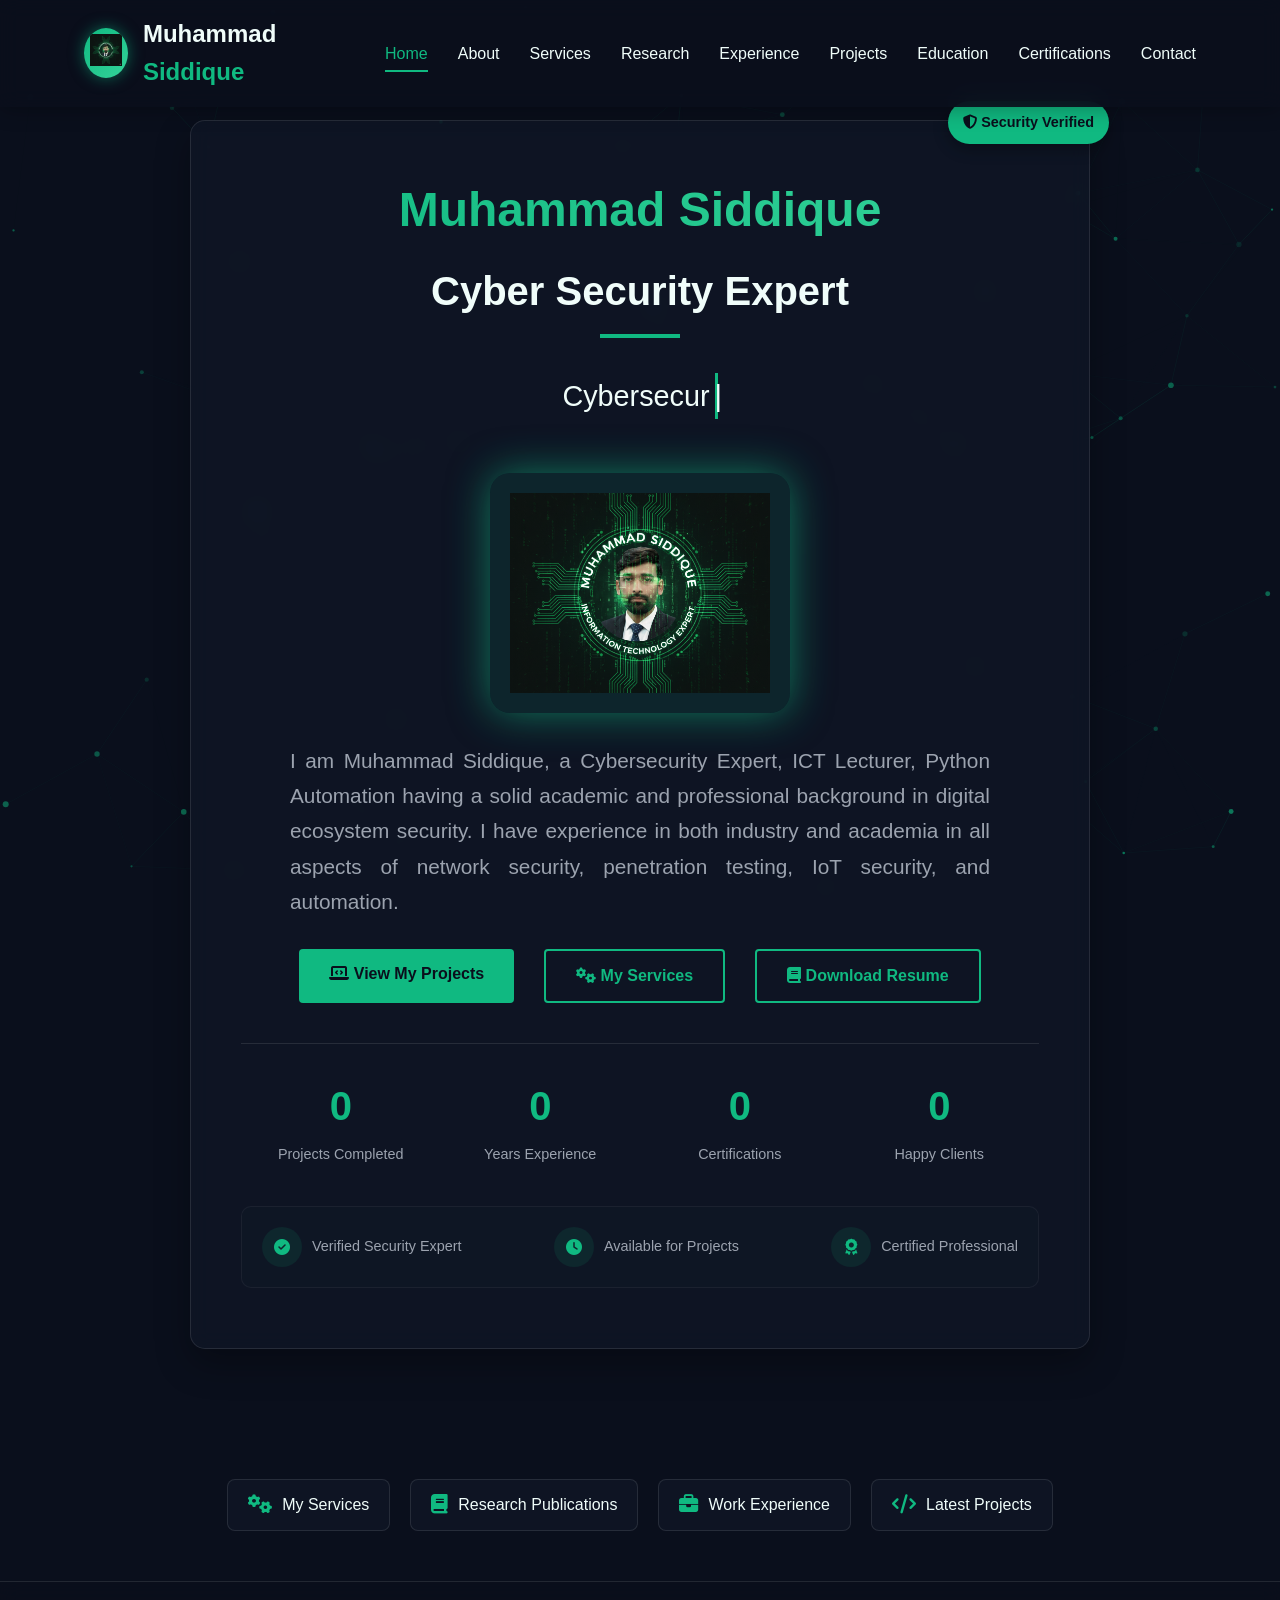
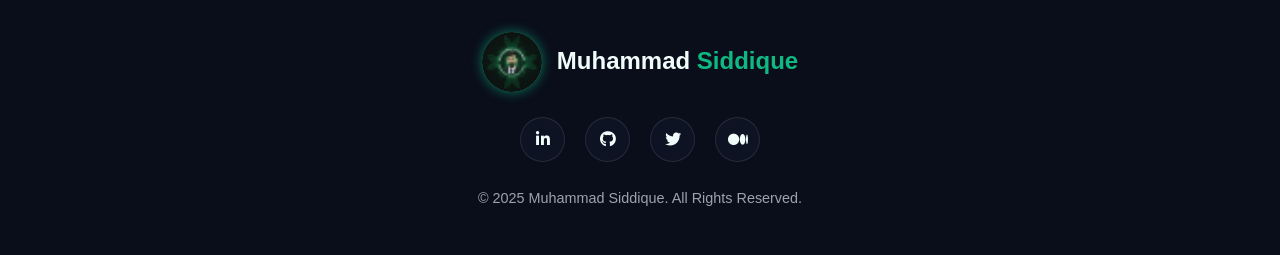
==== commit 8ef29582: "Update index.html" ====
--- a/index.html
+++ b/index.html
@@ -17,6 +17,7 @@
     <link rel="stylesheet" href="https://cdnjs.cloudflare.com/ajax/libs/font-awesome/6.4.0/css/all.min.css">
     <link rel="stylesheet" href="style.css">
     <link rel="shortcut icon" href="favicon/favicon-32x32.png" type="image/x-icon">
+    <meta name="google-site-verification" content="p1BuDfGAyPz96uqkdjSpAYS3mst_VzRIL9ma_IqMaSY" />
     
 </head>
 <body>
